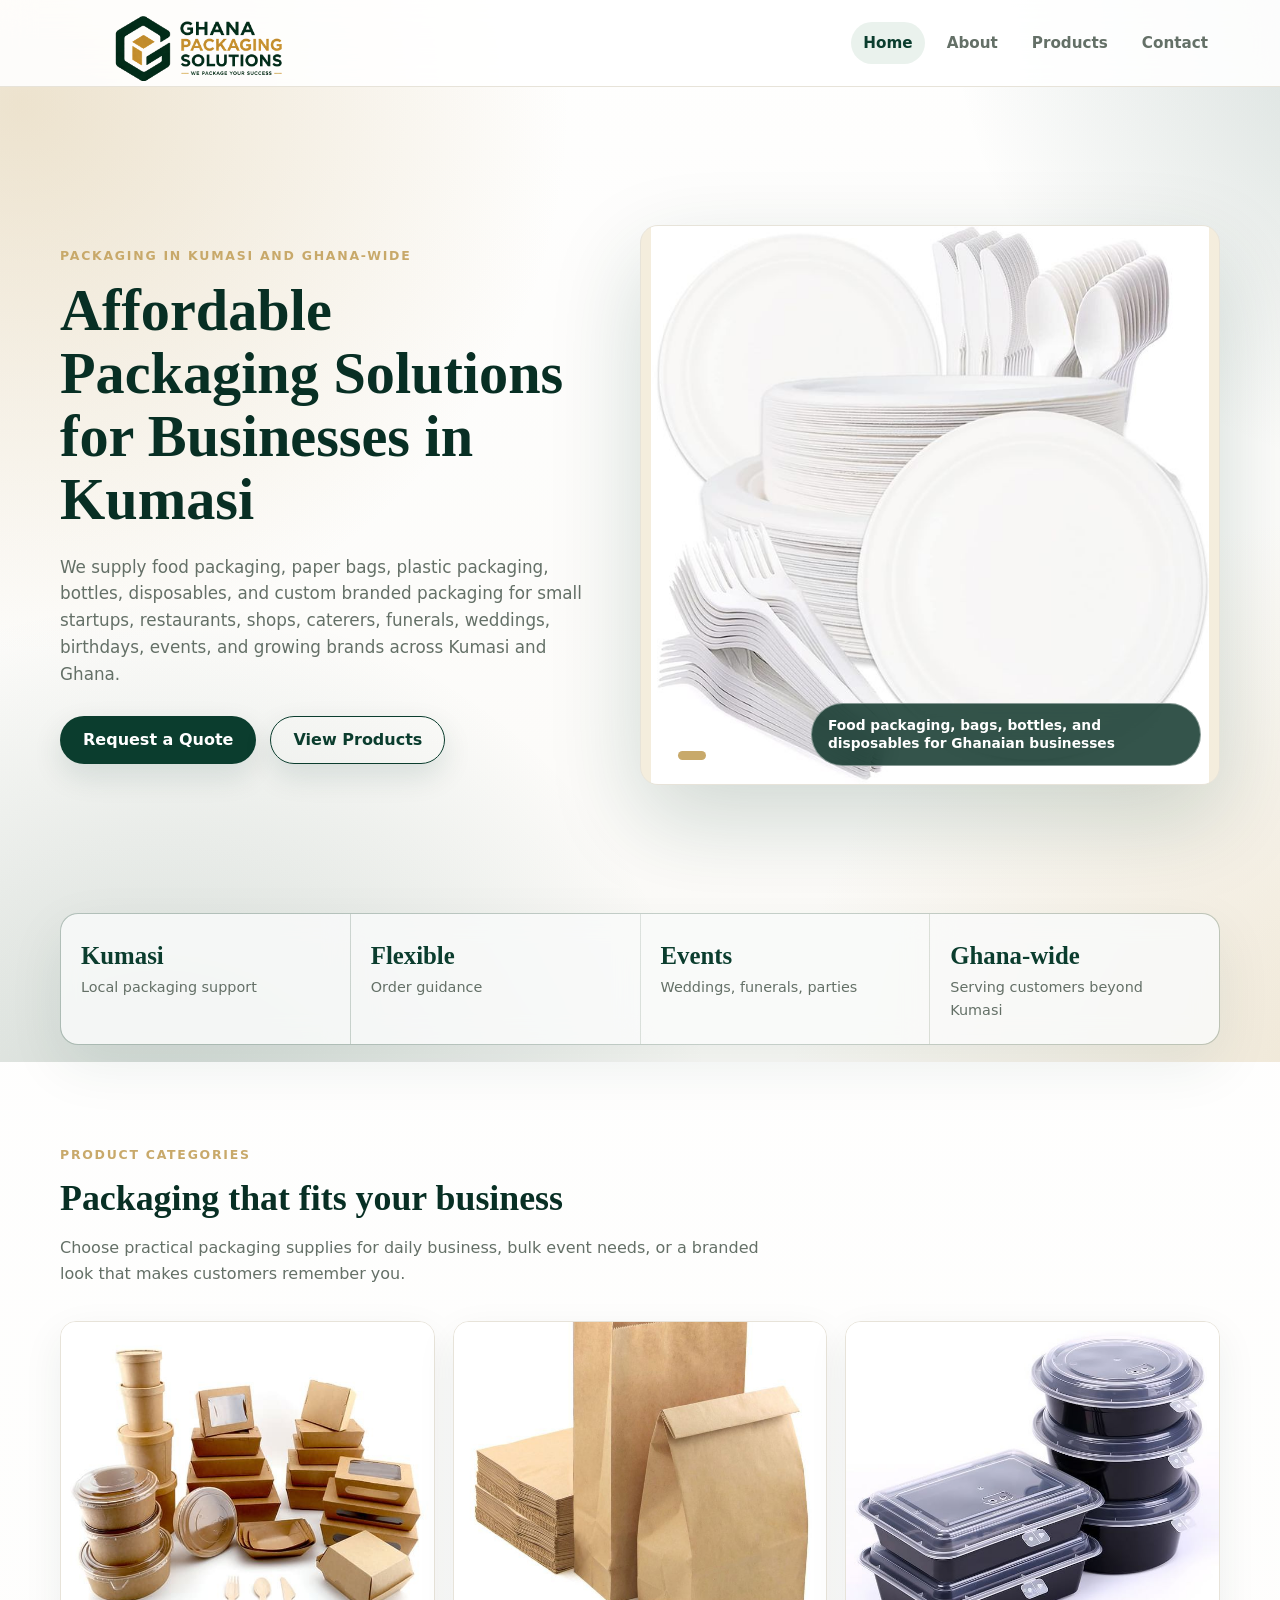
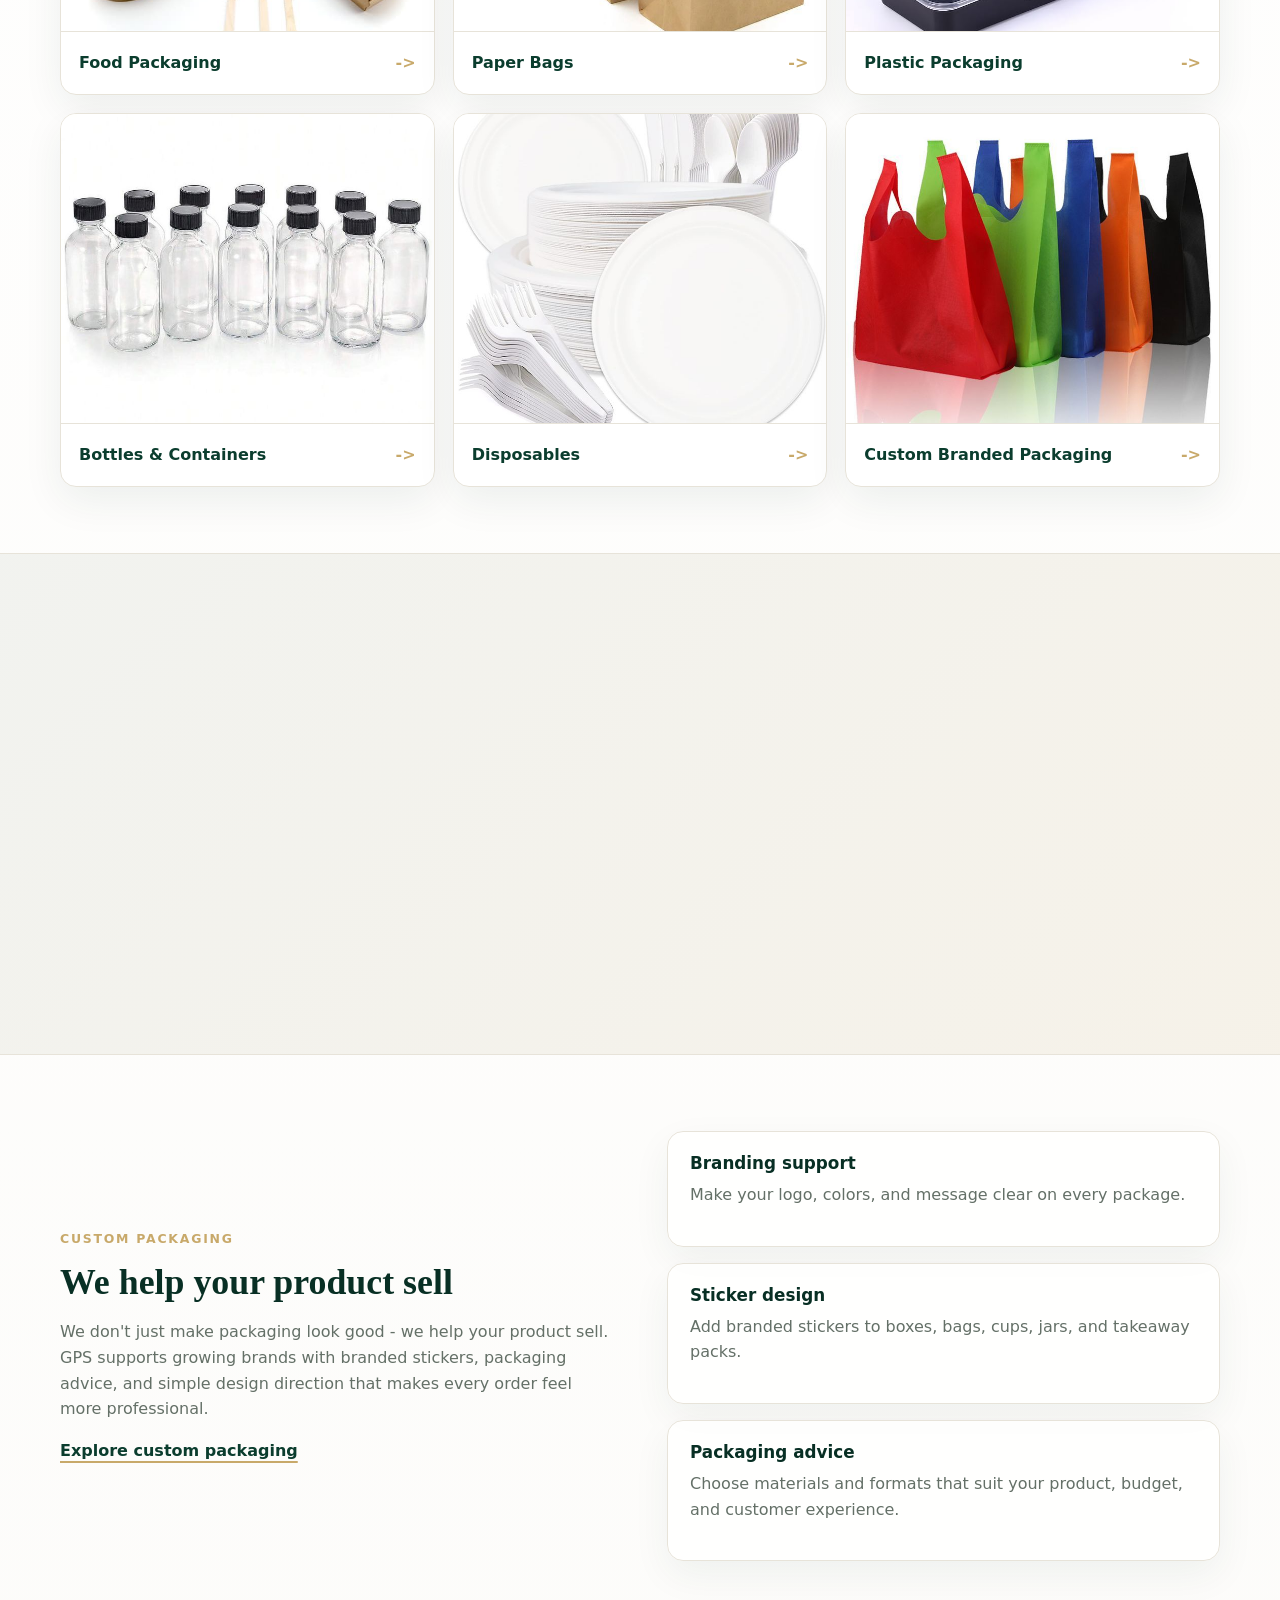
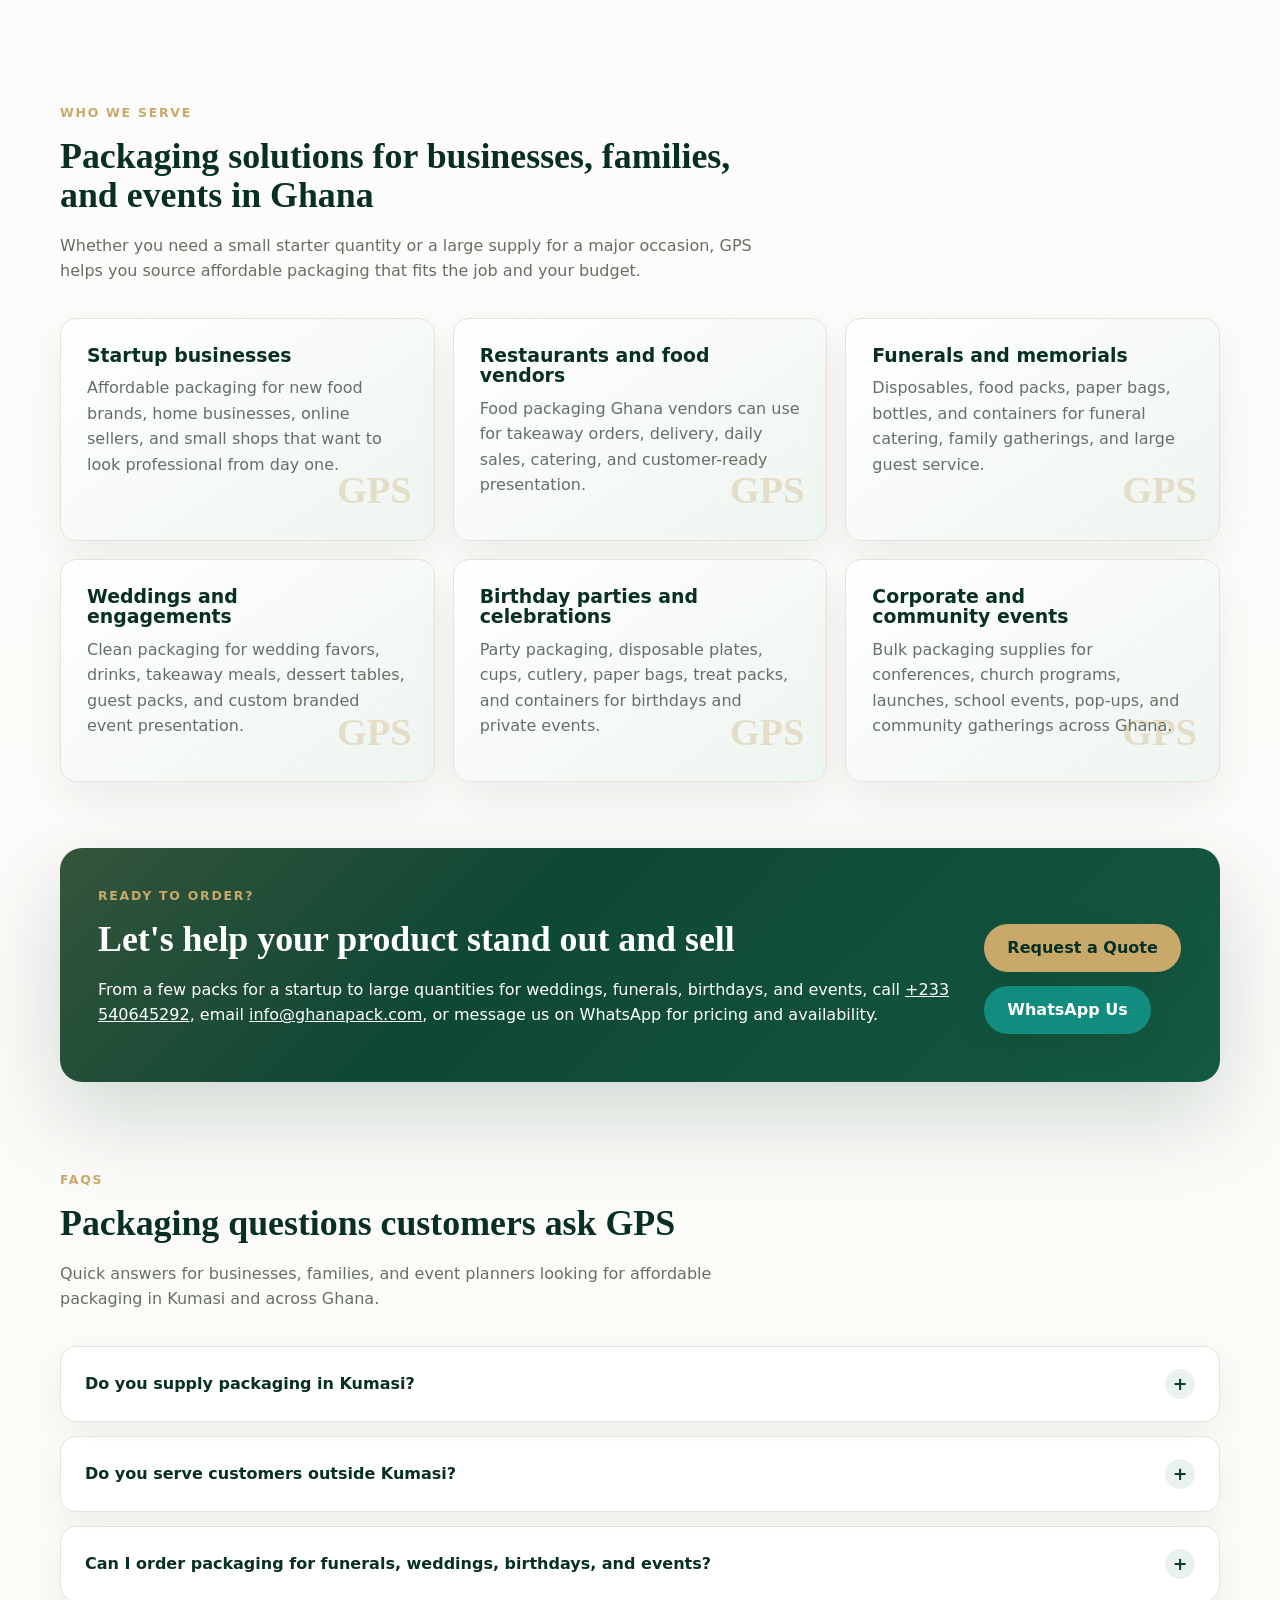
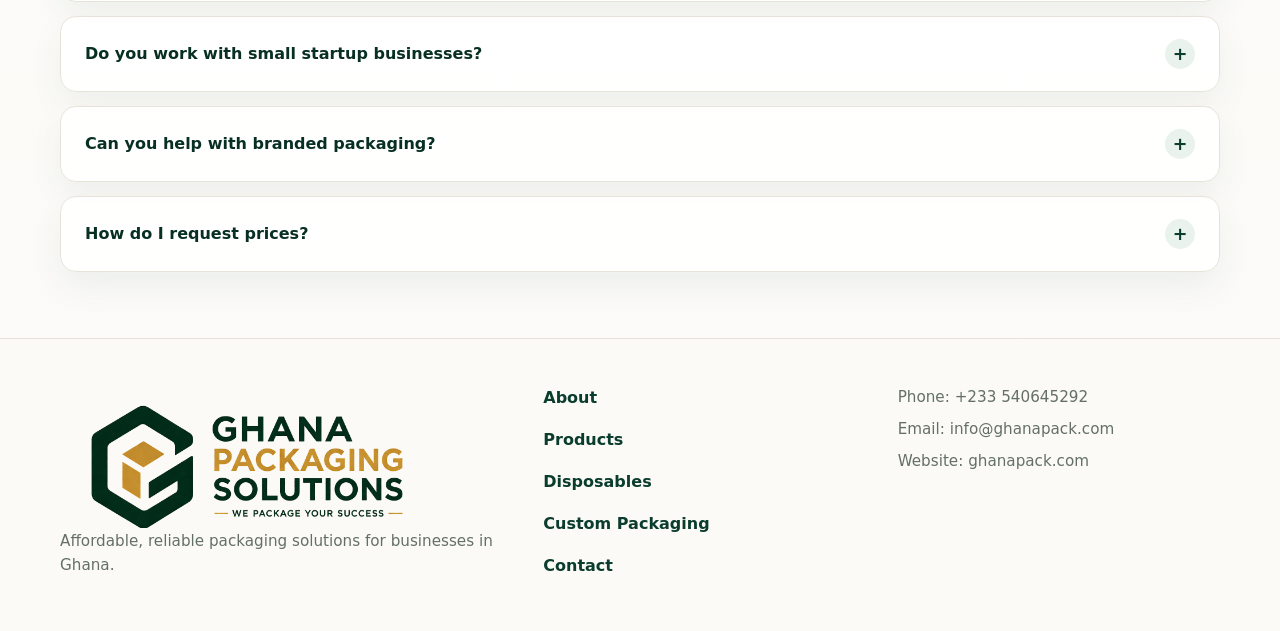
==== index.html @ 3962c4ba "Refine navbar logo sizing" ====
<!DOCTYPE html>
<html lang="en">
<head>
  <meta charset="UTF-8">
  <meta name="viewport" content="width=device-width, initial-scale=1.0">
  <title>Ghana Packaging Solutions | Affordable Packaging in Kumasi &amp; Ghana</title>
  <meta name="description" content="Ghana Packaging Solutions supplies affordable packaging in Kumasi and Ghana-wide for startups, food vendors, restaurants, funerals, weddings, birthdays, events, and brands.">
  <link rel="canonical" href="https://ghanapack.com/">
  <meta property="og:type" content="website">
  <meta property="og:title" content="Ghana Packaging Solutions | Affordable Packaging in Kumasi">
  <meta property="og:description" content="Affordable packaging in Kumasi and Ghana-wide for startups, food vendors, restaurants, funerals, weddings, birthdays, events, and brands.">
  <meta property="og:url" content="https://ghanapack.com/">
  <meta property="og:image" content="https://www.ghanapack.com/assets/images/foodpack.jpeg">
  <meta property="og:image:alt" content="Food packaging products supplied by Ghana Packaging Solutions">
  <meta name="twitter:card" content="summary_large_image">
  <meta name="twitter:title" content="Ghana Packaging Solutions | Affordable Packaging in Kumasi">
  <meta name="twitter:description" content="Affordable packaging in Kumasi and Ghana-wide for startups, food vendors, restaurants, funerals, weddings, birthdays, events, and brands.">
  <meta name="twitter:image" content="https://www.ghanapack.com/assets/images/foodpack.jpeg">
  <link rel="icon" href="/favicon.ico" sizes="any">
  <link rel="icon" type="image/png" sizes="512x512" href="/assets/images/favicon-final.png">
  <link rel="apple-touch-icon" href="/assets/images/favicon-final.png">
  <link rel="stylesheet" href="css/style.css">
  <script type="application/ld+json">
    {
      "@context": "https://schema.org",
      "@type": "LocalBusiness",
      "name": "Ghana Packaging Solutions",
      "alternateName": "GPS",
      "url": "https://ghanapack.com",
      "logo": "https://www.ghanapack.com/assets/images/logoname-cropped.png",
      "image": [
        "https://www.ghanapack.com/assets/images/foodpack.jpeg",
        "https://www.ghanapack.com/assets/images/paperbags.jpeg",
        "https://www.ghanapack.com/assets/images/plasticfoodpack.jpeg"
      ],
      "email": "info@ghanapack.com",
      "telephone": "+233540645292",
      "address": {
        "@type": "PostalAddress",
        "addressLocality": "Kumasi",
        "addressCountry": "GH"
      },
      "areaServed": ["Kumasi", "Ashanti Region", "Ghana"],
      "description": "Affordable packaging in Kumasi and Ghana-wide for small businesses, startups, food vendors, restaurants, funerals, weddings, birthdays, events, and growing brands."
    }
  </script>
  <script type="application/ld+json">
    {
      "@context": "https://schema.org",
      "@type": "WebPage",
      "name": "Ghana Packaging Solutions",
      "url": "https://ghanapack.com/",
      "primaryImageOfPage": {
        "@type": "ImageObject",
        "url": "https://www.ghanapack.com/assets/images/foodpack.jpeg",
        "caption": "Food packaging products supplied by Ghana Packaging Solutions"
      },
      "publisher": {
        "@type": "Organization",
        "name": "Ghana Packaging Solutions",
        "logo": {
          "@type": "ImageObject",
          "url": "https://www.ghanapack.com/assets/images/logoname-cropped.png"
        }
      }
    }
  </script>
  <script type="application/ld+json">
    {
      "@context": "https://schema.org",
      "@type": "FAQPage",
      "mainEntity": [
        {
          "@type": "Question",
          "name": "Do you supply packaging in Kumasi?",
          "acceptedAnswer": {
            "@type": "Answer",
            "text": "Yes. Ghana Packaging Solutions is based in Kumasi and supplies affordable packaging for startups, restaurants, food vendors, events, and growing brands."
          }
        },
        {
          "@type": "Question",
          "name": "Can you supply packaging outside Kumasi?",
          "acceptedAnswer": {
            "@type": "Answer",
            "text": "Yes. GPS serves customers in Kumasi and can support packaging requests across Ghana depending on the product, quantity, and delivery arrangement."
          }
        },
        {
          "@type": "Question",
          "name": "Do you provide packaging for funerals, weddings, birthdays, and events?",
          "acceptedAnswer": {
            "@type": "Answer",
            "text": "Yes. GPS supplies food packs, disposables, paper bags, bottles, containers, and custom packaging for funerals, weddings, birthdays, corporate events, church programs, and community gatherings."
          }
        },
        {
          "@type": "Question",
          "name": "Can small startup businesses order from GPS?",
          "acceptedAnswer": {
            "@type": "Answer",
            "text": "Yes. GPS works with small startups, home businesses, food brands, online sellers, and shops that need affordable packaging and practical advice."
          }
        },
        {
          "@type": "Question",
          "name": "Do you offer branded or custom packaging?",
          "acceptedAnswer": {
            "@type": "Answer",
            "text": "Yes. GPS supports custom branded packaging through packaging advice, sticker ideas, logo placement guidance, and options that help products look professional."
          }
        }
      ]
    }
  </script>
</head>
<body>
  <header class="site-header">
    <a class="brand" href="index.html" aria-label="Ghana Packaging Solutions home">
      <!-- LOGO TO CHANGE: Replace this file if the header logo changes. -->
      <img class="brand-logo" src="assets/images/logoname-cropped.png" alt="Ghana Packaging Solutions logo">
      <span class="brand-text">Ghana Packaging Solutions</span>
    </a>
    <button class="nav-toggle" type="button" aria-label="Open navigation" aria-expanded="false">Menu</button>
    <nav class="site-nav" aria-label="Primary navigation">
      <a href="index.html" aria-current="page">Home</a>
      <a href="about.html">About</a>
      <a href="products.html">Products</a>
      <a href="contact.html">Contact</a>
    </nav>
  </header>

  <main>
    <section class="hero hero-home">
      <div class="hero-content">
        <p class="eyebrow">Packaging in Kumasi and Ghana-wide</p>
        <h1>Affordable Packaging Solutions for Businesses in Kumasi</h1>
        <p class="hero-copy">We supply food packaging, paper bags, plastic packaging, bottles, disposables, and custom branded packaging for small startups, restaurants, shops, caterers, funerals, weddings, birthdays, events, and growing brands across Kumasi and Ghana.</p>
        <div class="button-row">
          <a class="button button-primary" href="contact.html">Request a Quote</a>
          <a class="button button-secondary" href="products.html">View Products</a>
        </div>
      </div>
      <figure class="hero-media hero-slider" aria-label="GPS packaging product showcase">
        <!-- IMAGE TO CHANGE: Hero slide 1. Use a Ghana/local product-only food packaging photo. Avoid people, foreign dishes, and non-local scenes. -->
        <img class="hero-slide is-active" src="assets/images/foodpack.jpeg" alt="Packaging in Ghana including food boxes, bowls, cups, and containers" loading="eager">
        <!-- IMAGE TO CHANGE: Hero slide 2. Use a Ghana/local product-only disposables photo. -->
        <img class="hero-slide" src="assets/images/disposables.jpeg" alt="Disposables Ghana plates, cutlery, and food service supplies" loading="lazy">
        <!-- IMAGE TO CHANGE: Hero slide 3. Use a Ghana/local product-only paper bag photo. -->
        <img class="hero-slide" src="assets/images/paperbags.jpeg" alt="Paper bags Ghana for shops, food vendors, and branded orders" loading="lazy">
        <!-- IMAGE TO CHANGE: Hero slide 4. Use a Ghana/local product-only bottles and containers photo. -->
        <img class="hero-slide" src="assets/images/smalltransbottles.jpeg" alt="Bottles and containers Ghana for drinks, sauces, and retail products" loading="lazy">
        <figcaption class="hero-slider-caption">Food packaging, bags, bottles, and disposables for Ghanaian businesses</figcaption>
        <div class="hero-slider-dots" aria-hidden="true"></div>
      </figure>
    </section>

    <section class="proof-strip" aria-label="Ghana Packaging Solutions highlights">
      <div><strong>Kumasi</strong><span>Local packaging support</span></div>
      <div><strong>Flexible</strong><span>Order guidance</span></div>
      <div><strong>Events</strong><span>Weddings, funerals, parties</span></div>
      <div><strong>Ghana-wide</strong><span>Serving customers beyond Kumasi</span></div>
    </section>

    <section class="section">
      <div class="section-heading">
        <p class="eyebrow">Product categories</p>
        <h2>Packaging that fits your business</h2>
        <p>Choose practical packaging supplies for daily business, bulk event needs, or a branded look that makes customers remember you.</p>
      </div>
      <div class="category-grid">
        <a class="category-card" href="food-packaging.html">
          <!-- IMAGE TO CHANGE: Replace src and data-swap-src with local product-only food packaging photos. -->
          <img src="assets/images/foodpack.jpeg" data-swap-src="assets/images/plasticfoodpack.jpeg" alt="Food packaging Ghana paper bowls, boxes, and takeaway packaging for restaurants and caterers" loading="lazy">
          <span>Food Packaging</span>
        </a>
        <a class="category-card" href="paper-bags.html">
          <!-- IMAGE TO CHANGE: Replace src and data-swap-src with local product-only paper bag photos. -->
          <img src="assets/images/paperbags.jpeg" data-swap-src="assets/images/wovenbags.jpeg" alt="Paper bags Ghana kraft packaging for retail and food businesses" loading="lazy">
          <span>Paper Bags</span>
        </a>
        <a class="category-card" href="plastic-packaging.html">
          <!-- IMAGE TO CHANGE: Replace src and data-swap-src with local product-only plastic packaging photos. -->
          <img src="assets/images/plasticfoodpack.jpeg" data-swap-src="assets/images/smalltransbottles.jpeg" alt="Plastic packaging Ghana black food containers with clear lids" loading="lazy">
          <span>Plastic Packaging</span>
        </a>
        <a class="category-card" href="bottles-containers.html">
          <!-- IMAGE TO CHANGE: Replace src and data-swap-src with local product-only bottles and containers photos. -->
          <img src="assets/images/smalltransbottles.jpeg" data-swap-src="assets/images/foodpack.jpeg" alt="Bottles and containers Ghana small transparent bottles for drinks and product brands" loading="lazy">
          <span>Bottles &amp; Containers</span>
        </a>
        <a class="category-card" href="disposables.html">
          <!-- IMAGE TO CHANGE: Replace src and data-swap-src with local product-only disposables photos. -->
          <img src="assets/images/disposables.jpeg" data-swap-src="assets/images/foodpack.jpeg" alt="Disposables Ghana plates, forks, knives, and spoons for events and food service" loading="lazy">
          <span>Disposables</span>
        </a>
        <a class="category-card" href="custom-packaging.html">
          <!-- IMAGE TO CHANGE: Replace src and data-swap-src with local product-only custom branded packaging photos. -->
          <img src="assets/images/wovenbags.jpeg" data-swap-src="assets/images/paperbags.jpeg" alt="Custom packaging Ghana reusable woven bags and branded packaging options" loading="lazy">
          <span>Custom Branded Packaging</span>
        </a>
      </div>
    </section>

    <section class="section section-muted">
      <div class="section-heading">
        <p class="eyebrow">Why choose us</p>
        <h2>Reliable supply for busy Kumasi and Ghanaian businesses</h2>
      </div>
      <div class="feature-grid">
        <article class="feature">
          <h3>Affordable pricing</h3>
          <p>Get packaging that looks professional without putting pressure on your margins.</p>
        </article>
        <article class="feature">
          <h3>Fast supply</h3>
          <p>Source the essentials your team needs to serve customers and keep orders moving.</p>
        </article>
        <article class="feature">
          <h3>Reliable service</h3>
          <p>Work with a packaging partner that understands daily business demands in Ghana.</p>
        </article>
        <article class="feature">
          <h3>Design support</h3>
          <p>Improve your packaging with logo placement, sticker ideas, and practical branding advice.</p>
        </article>
      </div>
    </section>

    <section class="split-section">
      <div>
        <p class="eyebrow">Custom packaging</p>
        <h2>We help your product sell</h2>
        <p>We don't just make packaging look good - we help your product sell. GPS supports growing brands with branded stickers, packaging advice, and simple design direction that makes every order feel more professional.</p>
        <a class="text-link" href="custom-packaging.html">Explore custom packaging</a>
      </div>
      <div class="support-list">
        <div>
          <h3>Branding support</h3>
          <p>Make your logo, colors, and message clear on every package.</p>
        </div>
        <div>
          <h3>Sticker design</h3>
          <p>Add branded stickers to boxes, bags, cups, jars, and takeaway packs.</p>
        </div>
        <div>
          <h3>Packaging advice</h3>
          <p>Choose materials and formats that suit your product, budget, and customer experience.</p>
        </div>
      </div>
    </section>

    <section class="section">
      <div class="section-heading">
        <p class="eyebrow">Who we serve</p>
        <h2>Packaging solutions for businesses, families, and events in Ghana</h2>
        <p>Whether you need a small starter quantity or a large supply for a major occasion, GPS helps you source affordable packaging that fits the job and your budget.</p>
      </div>
      <div class="service-grid">
        <article class="service-card">
          <h3>Startup businesses</h3>
          <p>Affordable packaging for new food brands, home businesses, online sellers, and small shops that want to look professional from day one.</p>
        </article>
        <article class="service-card">
          <h3>Restaurants and food vendors</h3>
          <p>Food packaging Ghana vendors can use for takeaway orders, delivery, daily sales, catering, and customer-ready presentation.</p>
        </article>
        <article class="service-card">
          <h3>Funerals and memorials</h3>
          <p>Disposables, food packs, paper bags, bottles, and containers for funeral catering, family gatherings, and large guest service.</p>
        </article>
        <article class="service-card">
          <h3>Weddings and engagements</h3>
          <p>Clean packaging for wedding favors, drinks, takeaway meals, dessert tables, guest packs, and custom branded event presentation.</p>
        </article>
        <article class="service-card">
          <h3>Birthday parties and celebrations</h3>
          <p>Party packaging, disposable plates, cups, cutlery, paper bags, treat packs, and containers for birthdays and private events.</p>
        </article>
        <article class="service-card">
          <h3>Corporate and community events</h3>
          <p>Bulk packaging supplies for conferences, church programs, launches, school events, pop-ups, and community gatherings across Ghana.</p>
        </article>
      </div>
    </section>

    <section class="cta-band">
      <div>
        <p class="eyebrow">Ready to order?</p>
        <h2>Let's help your product stand out and sell</h2>
        <p>From a few packs for a startup to large quantities for weddings, funerals, birthdays, and events, call <a href="tel:+233540645292">+233 540645292</a>, email <a href="mailto:info@ghanapack.com">info@ghanapack.com</a>, or message us on WhatsApp for pricing and availability.</p>
      </div>
      <div class="button-row">
        <a class="button button-primary" href="contact.html">Request a Quote</a>
        <a class="button button-whatsapp" href="https://wa.me/233540645292">WhatsApp Us</a>
      </div>
    </section>

    <section class="section faq-section">
      <div class="section-heading">
        <p class="eyebrow">FAQs</p>
        <h2>Packaging questions customers ask GPS</h2>
        <p>Quick answers for businesses, families, and event planners looking for affordable packaging in Kumasi and across Ghana.</p>
      </div>
      <div class="faq-list">
        <details>
          <summary>Do you supply packaging in Kumasi?</summary>
          <p>Yes. Ghana Packaging Solutions is based in Kumasi and supplies affordable packaging for startups, food vendors, restaurants, caterers, shops, events, and growing brands.</p>
        </details>
        <details>
          <summary>Do you serve customers outside Kumasi?</summary>
          <p>Yes. We focus strongly on Kumasi, but we also support customers across Ghana depending on the product, quantity, and delivery arrangement.</p>
        </details>
        <details>
          <summary>Can I order packaging for funerals, weddings, birthdays, and events?</summary>
          <p>Yes. We supply food packs, disposable plates, cutlery, cups, paper bags, bottles, containers, and custom packaging for funerals, weddings, birthdays, corporate events, church programs, and community gatherings.</p>
        </details>
        <details>
          <summary>Do you work with small startup businesses?</summary>
          <p>Yes. GPS is built for small businesses, home food brands, online sellers, restaurants, and shops that need affordable packaging without looking basic.</p>
        </details>
        <details>
          <summary>Can you help with branded packaging?</summary>
          <p>Yes. We support branded packaging with sticker ideas, logo placement guidance, packaging advice, and options that help your product look ready to sell.</p>
        </details>
        <details>
          <summary>How do I request prices?</summary>
          <p>Send your product type, quantity, preferred size, location, and whether you need plain or branded packaging. You can call, email, or message GPS on WhatsApp.</p>
        </details>
      </div>
    </section>
  </main>

  <footer class="site-footer">
    <div>
      <a class="footer-brand footer-brand-logo" href="index.html" aria-label="Ghana Packaging Solutions home">
        <!-- LOGO TO CHANGE: Footer logo photo. Replace with the final brand logo photo when needed. -->
        <img class="footer-logo" src="assets/images/logoname-cropped.png" alt="Ghana Packaging Solutions logo and tagline">
      </a>
      <p>Affordable, reliable packaging solutions for businesses in Ghana.</p>
    </div>
    <nav aria-label="Footer navigation">
      <a href="about.html">About</a>
      <a href="products.html">Products</a>
      <a href="disposables.html">Disposables</a>
      <a href="custom-packaging.html">Custom Packaging</a>
      <a href="contact.html">Contact</a>
    </nav>
    <div>
      <p>Phone: +233 540645292</p>
      <p>Email: info@ghanapack.com</p>
      <p>Website: ghanapack.com</p>
    </div>
  </footer>

  <script src="js/main.js"></script>
</body>
</html>
---- css/style.css ----
:root {
  --green: #0b3d2e;
  --green-900: #082f24;
  --gold: #c8a96a;
  --gold-soft: #f4eddd;
  --charcoal: #202421;
  --muted: #647067;
  --line: #e7e3d9;
  --white: #ffffff;
  --off-white: #fbfaf7;
  --leaf-soft: #eaf2ed;
  --shadow: 0 24px 70px rgba(11, 61, 46, 0.12);
  --shadow-strong: 0 34px 90px rgba(11, 61, 46, 0.18);
  --container: 1160px;
}

* {
  box-sizing: border-box;
}

html {
  scroll-behavior: smooth;
}

body {
  position: relative;
  margin: 0;
  background: linear-gradient(180deg, #ffffff 0%, #fbfaf7 100%);
  color: var(--charcoal);
  font-family: Inter, ui-sans-serif, system-ui, -apple-system, BlinkMacSystemFont, "Segoe UI", sans-serif;
  line-height: 1.6;
  isolation: isolate;
}

body::before {
  position: fixed;
  inset: -18%;
  z-index: 0;
  background:
    radial-gradient(circle at 12% 18%, rgba(200, 169, 106, 0.32), transparent 25%),
    radial-gradient(circle at 84% 10%, rgba(11, 61, 46, 0.2), transparent 24%),
    radial-gradient(circle at 70% 78%, rgba(200, 169, 106, 0.24), transparent 28%),
    radial-gradient(circle at 18% 86%, rgba(11, 61, 46, 0.18), transparent 25%),
    linear-gradient(180deg, #ffffff 0%, #fbfaf7 100%);
  background-size: 120% 120%, 115% 115%, 130% 130%, 125% 125%, 100% 100%;
  content: "";
  opacity: 1;
  pointer-events: none;
  transform: translate3d(0, 0, 0);
  animation: ambientBackground 15s ease-in-out infinite alternate;
}

main,
.site-footer {
  position: relative;
  z-index: 1;
}

img {
  display: block;
  max-width: 100%;
}

a {
  color: inherit;
}

.site-header {
  position: sticky;
  top: 0;
  z-index: 20;
  display: flex;
  align-items: center;
  justify-content: space-between;
  gap: 20px;
  padding: 5px max(24px, calc((100vw - var(--container)) / 2));
  background: rgba(255, 255, 255, 0.88);
  border-bottom: 1px solid var(--line);
  backdrop-filter: blur(16px);
}

.brand,
.footer-brand {
  display: inline-flex;
  align-items: center;
  gap: 10px;
  color: var(--green);
  font-weight: 800;
  letter-spacing: 0;
  text-decoration: none;
}

.brand-logo {
  width: 270px;
  height: 76px;
  border: 0;
  border-radius: 0;
  background: transparent;
  box-shadow: none;
  object-fit: contain;
  object-position: center;
}

.brand-text {
  display: none;
  line-height: 1.15;
}

.footer-brand-logo {
  display: block;
  max-width: 360px;
}

.footer-logo {
  width: 100%;
  aspect-ratio: 5 / 2;
  border: 0;
  border-radius: 0;
  background: transparent;
  box-shadow: none;
  object-fit: contain;
  object-position: center;
}

.site-nav {
  display: flex;
  align-items: center;
  gap: 10px;
  color: var(--muted);
  font-size: 0.95rem;
  font-weight: 700;
}

.site-nav a {
  padding: 9px 12px;
  border-radius: 999px;
  text-decoration: none;
  transition: color 180ms ease, background 180ms ease;
}

.site-nav a:hover,
.site-nav a[aria-current="page"] {
  background: var(--leaf-soft);
  color: var(--green);
}

.nav-toggle {
  display: none;
  border: 1px solid var(--line);
  background: var(--white);
  color: var(--green);
  min-height: 42px;
  padding: 0 14px;
  font: inherit;
  font-weight: 800;
}

.hero,
.page-hero,
.section,
.split-section,
.contact-layout,
.cta-band {
  width: min(var(--container), calc(100% - 40px));
  margin-inline: auto;
}

.hero {
  display: grid;
  grid-template-columns: minmax(0, 0.95fr) minmax(320px, 1.05fr);
  gap: 56px;
  align-items: center;
  min-height: calc(100vh - 74px);
  padding: 54px 0 44px;
}

.hero-content {
  max-width: 690px;
}

.eyebrow {
  margin: 0 0 14px;
  color: var(--gold);
  font-size: 0.78rem;
  font-weight: 900;
  letter-spacing: 0.14em;
  text-transform: uppercase;
}

h1,
h2,
h3,
p {
  margin-top: 0;
}

h1,
h2,
h3 {
  color: var(--green-900);
  line-height: 1.08;
}

h1 {
  margin-bottom: 22px;
  font-family: Georgia, "Times New Roman", serif;
  font-size: clamp(2.35rem, 4.55vw, 4.7rem);
  font-weight: 700;
  letter-spacing: 0;
}

h2 {
  margin-bottom: 18px;
  font-family: Georgia, "Times New Roman", serif;
  font-size: clamp(1.75rem, 2.8vw, 2.85rem);
  font-weight: 700;
}

h3 {
  margin-bottom: 10px;
  font-size: 1.05rem;
}

p {
  color: var(--muted);
}

.hero-copy {
  max-width: 640px;
  font-size: 1.05rem;
}

.button-row {
  display: flex;
  flex-wrap: wrap;
  gap: 14px;
  align-items: center;
  margin-top: 28px;
}

.button {
  display: inline-flex;
  align-items: center;
  justify-content: center;
  min-height: 48px;
  padding: 0 22px;
  border: 1px solid transparent;
  border-radius: 999px;
  font-weight: 850;
  text-decoration: none;
  box-shadow: 0 12px 30px rgba(11, 61, 46, 0.12);
  transition: transform 180ms ease, background 180ms ease, border-color 180ms ease, box-shadow 180ms ease;
}

.button:hover,
.category-card:hover,
.product-card:hover {
  transform: translateY(-5px);
}

.button:hover {
  box-shadow: 0 20px 44px rgba(11, 61, 46, 0.2);
}

.button-primary {
  background: var(--green);
  color: var(--white);
}

.button-secondary {
  border-color: var(--green);
  color: var(--green);
}

.button-whatsapp {
  background: #128c7e;
  color: var(--white);
}

.hero-media,
.image-panel {
  position: relative;
  margin: 0;
  overflow: hidden;
  border: 1px solid var(--line);
  border-radius: 18px;
  background: var(--gold-soft);
  box-shadow: var(--shadow-strong);
}

.hero-slider {
  min-height: clamp(330px, 46vw, 560px);
  isolation: isolate;
}

.hero-media img,
.image-panel img {
  width: 100%;
  aspect-ratio: 4 / 3;
  object-fit: contain;
  transition: transform 600ms ease, filter 600ms ease;
}

.hero-slider .hero-slide {
  position: absolute;
  inset: 0;
  height: 100%;
  opacity: 0;
  transform: scale(1.035);
  transition: opacity 900ms ease, transform 1600ms ease;
}

.hero-slider .hero-slide.is-active {
  opacity: 1;
  transform: scale(1);
  z-index: 1;
}

.hero-slider-caption {
  position: absolute;
  right: 18px;
  bottom: 18px;
  z-index: 3;
  max-width: min(76%, 390px);
  padding: 12px 16px;
  border: 1px solid rgba(255, 255, 255, 0.42);
  border-radius: 999px;
  background: rgba(8, 47, 36, 0.82);
  color: var(--white);
  font-size: 0.86rem;
  font-weight: 800;
  line-height: 1.35;
  backdrop-filter: blur(12px);
}

.hero-slider-dots {
  position: absolute;
  left: 20px;
  bottom: 24px;
  z-index: 3;
  display: flex;
  gap: 8px;
}

.hero-slider-dots span {
  width: 9px;
  height: 9px;
  border-radius: 999px;
  background: rgba(255, 255, 255, 0.56);
  transition: width 220ms ease, background 220ms ease;
}

.hero-slider-dots span.is-active {
  width: 28px;
  background: var(--gold);
}

.hero-media:hover .hero-slide.is-active,
.image-panel:hover img,
.category-card:hover img,
.product-card:hover img {
  filter: saturate(1.08) contrast(1.04);
  transform: scale(1.045);
}

.proof-strip {
  display: grid;
  width: min(var(--container), calc(100% - 40px));
  grid-template-columns: repeat(4, minmax(0, 1fr));
  gap: 1px;
  margin: 0 auto 34px;
  overflow: hidden;
  border: 1px solid rgba(11, 61, 46, 0.12);
  border-radius: 18px;
  background: rgba(11, 61, 46, 0.12);
  box-shadow: 0 20px 56px rgba(11, 61, 46, 0.08);
}

.proof-strip div {
  padding: 22px 20px;
  background: rgba(255, 255, 255, 0.82);
  backdrop-filter: blur(12px);
}

.proof-strip strong,
.proof-strip span {
  display: block;
}

.proof-strip strong {
  color: var(--green);
  font-family: Georgia, "Times New Roman", serif;
  font-size: 1.55rem;
}

.proof-strip span {
  color: var(--muted);
  font-size: 0.9rem;
}

.section {
  padding: 66px 0;
}

.section-muted {
  width: 100%;
  max-width: none;
  padding-inline: max(20px, calc((100vw - var(--container)) / 2));
  background:
    linear-gradient(135deg, rgba(11, 61, 46, 0.04), rgba(200, 169, 106, 0.1)),
    var(--off-white);
  border-block: 1px solid var(--line);
}

.section-heading {
  max-width: 720px;
  margin-bottom: 34px;
}

.category-grid {
  display: grid;
  grid-template-columns: repeat(3, minmax(0, 1fr));
  gap: 18px;
}

.feature-grid {
  display: grid;
  grid-template-columns: repeat(auto-fit, minmax(205px, 1fr));
  gap: 18px;
}

.feature-grid.three {
  grid-template-columns: repeat(3, minmax(0, 1fr));
}

.category-card,
.feature,
.product-card,
.contact-panel,
.quote-form {
  border: 1px solid var(--line);
  border-radius: 16px;
  background: var(--white);
}

.category-card {
  display: block;
  overflow: hidden;
  color: var(--green);
  font-weight: 850;
  text-decoration: none;
  box-shadow: 0 14px 40px rgba(11, 61, 46, 0.07);
  transition: transform 220ms ease, box-shadow 220ms ease;
}

.category-card img {
  width: 100%;
  aspect-ratio: 1.2 / 1;
  object-fit: cover;
  border-bottom: 1px solid var(--line);
  transition: opacity 180ms ease, transform 600ms ease, filter 600ms ease;
}

.category-card span {
  position: relative;
  display: flex;
  align-items: center;
  justify-content: space-between;
  gap: 12px;
  padding: 18px;
}

.category-card span::after {
  color: var(--gold);
  content: "->";
  transition: transform 180ms ease;
}

.category-card:hover,
.product-card:hover,
.feature:hover {
  box-shadow: var(--shadow);
}

.category-card:hover span::after {
  transform: translateX(4px);
}

.feature {
  position: relative;
  padding: 24px;
  overflow: hidden;
  transition: transform 220ms ease, box-shadow 220ms ease, border-color 220ms ease;
}

.feature::before {
  display: block;
  width: 38px;
  height: 4px;
  margin-bottom: 22px;
  border-radius: 999px;
  background: var(--gold);
  content: "";
}

.feature:hover {
  border-color: rgba(200, 169, 106, 0.65);
  transform: translateY(-5px);
}

.split-section {
  display: grid;
  grid-template-columns: repeat(2, minmax(0, 1fr));
  gap: 54px;
  align-items: center;
  padding: 76px 0;
}

.support-list {
  display: grid;
  gap: 16px;
}

.support-list > div {
  padding: 22px;
  border: 1px solid var(--line);
  border-radius: 16px;
  background: rgba(255, 255, 255, 0.78);
  box-shadow: 0 14px 38px rgba(11, 61, 46, 0.06);
}

.text-link {
  color: var(--green);
  font-weight: 850;
  text-decoration-color: var(--gold);
  text-decoration-thickness: 2px;
  text-underline-offset: 5px;
}

.industry-row {
  display: grid;
  grid-template-columns: repeat(4, minmax(0, 1fr));
  gap: 14px;
}

.industry-row span {
  display: grid;
  min-height: 86px;
  place-items: center;
  border: 1px solid var(--line);
  border-radius: 16px;
  background: linear-gradient(135deg, var(--off-white), var(--leaf-soft));
  color: var(--green);
  font-weight: 850;
  text-align: center;
}

.service-grid {
  display: grid;
  grid-template-columns: repeat(3, minmax(0, 1fr));
  gap: 18px;
}

.service-card {
  position: relative;
  min-height: 210px;
  padding: 26px;
  overflow: hidden;
  border: 1px solid var(--line);
  border-radius: 16px;
  background:
    linear-gradient(145deg, rgba(255, 255, 255, 0.92), rgba(234, 242, 237, 0.78)),
    var(--white);
  box-shadow: 0 16px 42px rgba(11, 61, 46, 0.07);
  transition: transform 220ms ease, border-color 220ms ease, box-shadow 220ms ease;
}

.service-card::after {
  position: absolute;
  right: 22px;
  bottom: 18px;
  color: rgba(200, 169, 106, 0.32);
  content: "GPS";
  font-family: Georgia, "Times New Roman", serif;
  font-size: 2.4rem;
  font-weight: 700;
}

.service-card h3,
.service-card p {
  position: relative;
  z-index: 1;
}

.service-card h3 {
  max-width: 260px;
  font-size: 1.18rem;
}

.service-card:hover {
  border-color: rgba(200, 169, 106, 0.65);
  box-shadow: var(--shadow);
  transform: translateY(-5px);
}

.faq-section {
  padding-top: 10px;
}

.faq-list {
  display: grid;
  gap: 14px;
}

.faq-list details {
  border: 1px solid var(--line);
  border-radius: 16px;
  background: rgba(255, 255, 255, 0.88);
  box-shadow: 0 14px 34px rgba(11, 61, 46, 0.06);
  transition: border-color 180ms ease, box-shadow 180ms ease;
}

.faq-list details[open] {
  border-color: rgba(200, 169, 106, 0.72);
  box-shadow: var(--shadow);
}

.faq-list summary {
  display: flex;
  align-items: center;
  justify-content: space-between;
  gap: 18px;
  padding: 22px 24px;
  color: var(--green-900);
  cursor: pointer;
  font-weight: 850;
  list-style: none;
}

.faq-list summary::-webkit-details-marker {
  display: none;
}

.faq-list summary::after {
  display: grid;
  flex: 0 0 30px;
  width: 30px;
  height: 30px;
  place-items: center;
  border-radius: 999px;
  background: var(--leaf-soft);
  color: var(--green);
  content: "+";
  font-size: 1.1rem;
  transition: transform 180ms ease, background 180ms ease;
}

.faq-list details[open] summary::after {
  background: var(--gold-soft);
  transform: rotate(45deg);
}

.faq-list p {
  max-width: 860px;
  margin: -4px 24px 24px;
}

.cta-band {
  display: flex;
  align-items: center;
  justify-content: space-between;
  gap: 28px;
  margin-bottom: 78px;
  padding: 38px;
  border-radius: 22px;
  background:
    linear-gradient(135deg, rgba(200, 169, 106, 0.22), transparent 38%),
    linear-gradient(135deg, var(--green), #145941);
  box-shadow: var(--shadow-strong);
}

.cta-band h2,
.cta-band p,
.cta-band a:not(.button),
.cta-band .eyebrow {
  color: var(--white);
}

.cta-band .eyebrow {
  color: var(--gold);
}

.cta-band .button-primary {
  background: var(--gold);
  color: var(--green-900);
}

.page-hero {
  max-width: 930px;
  padding: 58px 0 28px;
  text-align: center;
}

.page-hero h1 {
  font-size: clamp(2.15rem, 4vw, 3.8rem);
}

.product-list {
  display: grid;
  gap: 22px;
}

.product-card {
  display: grid;
  grid-template-columns: 280px 1fr;
  gap: 28px;
  align-items: center;
  padding: 18px;
  overflow: hidden;
  transition: transform 220ms ease, box-shadow 220ms ease, border-color 220ms ease;
}

.product-card img {
  width: 100%;
  aspect-ratio: 1.25 / 1;
  border-radius: 4px;
  object-fit: cover;
  transition: opacity 180ms ease, transform 600ms ease, filter 600ms ease;
}

.check-list {
  display: grid;
  gap: 10px;
  margin: 24px 0 0;
  padding: 0;
  list-style: none;
}

.check-list li {
  position: relative;
  padding-left: 28px;
  color: var(--charcoal);
}

.check-list li::before {
  position: absolute;
  left: 0;
  top: 0.45em;
  width: 11px;
  height: 6px;
  border-left: 2px solid var(--gold);
  border-bottom: 2px solid var(--gold);
  content: "";
  transform: rotate(-45deg);
}

.contact-layout {
  display: grid;
  grid-template-columns: 0.75fr 1.25fr;
  gap: 26px;
  align-items: start;
  padding: 40px 0 84px;
}

.contact-panel,
.quote-form {
  padding: 28px;
  box-shadow: 0 16px 48px rgba(11, 61, 46, 0.08);
}

.contact-panel a {
  color: var(--green);
  font-weight: 800;
}

.quote-form {
  display: grid;
  gap: 12px;
}

.quote-form label {
  color: var(--green-900);
  font-weight: 800;
}

.quote-form input,
.quote-form select,
.quote-form textarea {
  width: 100%;
  min-height: 48px;
  border: 1px solid var(--line);
  border-radius: 10px;
  padding: 12px 14px;
  color: var(--charcoal);
  font: inherit;
}

.quote-form input:focus,
.quote-form select:focus,
.quote-form textarea:focus {
  border-color: var(--gold);
  box-shadow: 0 0 0 4px rgba(200, 169, 106, 0.18);
  outline: none;
}

.reveal {
  opacity: 0;
  transform: translateY(24px);
  transition: opacity 650ms ease, transform 650ms ease;
}

.reveal.is-visible {
  opacity: 1;
  transform: translateY(0);
}

@keyframes ambientBackground {
  0% {
    background-position: 0% 0%, 100% 4%, 74% 100%, 6% 86%, 0% 0%;
    transform: scale(1);
  }

  50% {
    background-position: 8% 10%, 90% 16%, 62% 88%, 14% 76%, 0% 0%;
    transform: scale(1.025);
  }

  100% {
    background-position: 14% 4%, 82% 0%, 80% 76%, 2% 94%, 0% 0%;
    transform: scale(1.04);
  }
}

@media (prefers-reduced-motion: reduce) {
  *,
  *::before,
  *::after {
    animation-duration: 0.01ms !important;
    animation-iteration-count: 1 !important;
    scroll-behavior: auto !important;
    transition-duration: 0.01ms !important;
  }
}

.quote-form textarea {
  resize: vertical;
}

.site-footer {
  display: grid;
  grid-template-columns: 1.4fr 1fr 1fr;
  gap: 32px;
  padding: 46px max(24px, calc((100vw - var(--container)) / 2));
  background: var(--off-white);
  border-top: 1px solid var(--line);
}

.site-footer nav {
  display: grid;
  gap: 10px;
}

.site-footer a {
  color: var(--green);
  font-weight: 800;
  text-decoration: none;
}

.site-footer p {
  margin-bottom: 8px;
  font-size: 0.95rem;
}

@media (max-width: 900px) {
  .site-header {
    align-items: center;
    flex-wrap: wrap;
  }

  .nav-toggle {
    display: inline-flex;
    align-items: center;
  }

  .site-nav {
    display: none;
    width: 100%;
    flex-direction: column;
    align-items: flex-start;
    gap: 14px;
    padding-top: 12px;
  }

  .site-nav.is-open {
    display: flex;
  }

  .hero,
  .split-section,
  .contact-layout {
    grid-template-columns: 1fr;
  }

  .category-grid,
  .feature-grid,
  .feature-grid.three,
  .industry-row,
  .service-grid,
  .proof-strip {
    grid-template-columns: repeat(2, minmax(0, 1fr));
  }

  .site-footer {
    grid-template-columns: 1fr;
  }

  .cta-band {
    align-items: flex-start;
    flex-direction: column;
  }
}

@media (max-width: 620px) {
  .brand {
    max-width: calc(100% - 82px);
    font-size: 0.92rem;
  }

  .brand-logo {
    width: 220px;
    height: 62px;
  }

  .footer-brand-logo {
    max-width: 300px;
  }

  .hero,
  .page-hero,
  .section,
  .split-section,
  .contact-layout,
  .cta-band {
    width: min(100% - 28px, var(--container));
  }

  .hero {
    padding-top: 46px;
  }

  h1 {
    font-size: 2.22rem;
  }

  .category-grid,
  .feature-grid,
  .feature-grid.three,
  .industry-row,
  .service-grid,
  .product-card {
    grid-template-columns: 1fr;
  }

  .product-card {
    gap: 18px;
  }

  .cta-band {
    padding: 28px 22px;
  }

  .proof-strip {
    width: min(100% - 28px, var(--container));
  }

  .hero-slider-caption {
    right: 14px;
    bottom: 16px;
    max-width: calc(100% - 28px);
    border-radius: 14px;
    font-size: 0.78rem;
  }

  .hero-slider-dots {
    left: 16px;
    top: 16px;
    bottom: auto;
  }

  .button {
    width: 100%;
  }
}
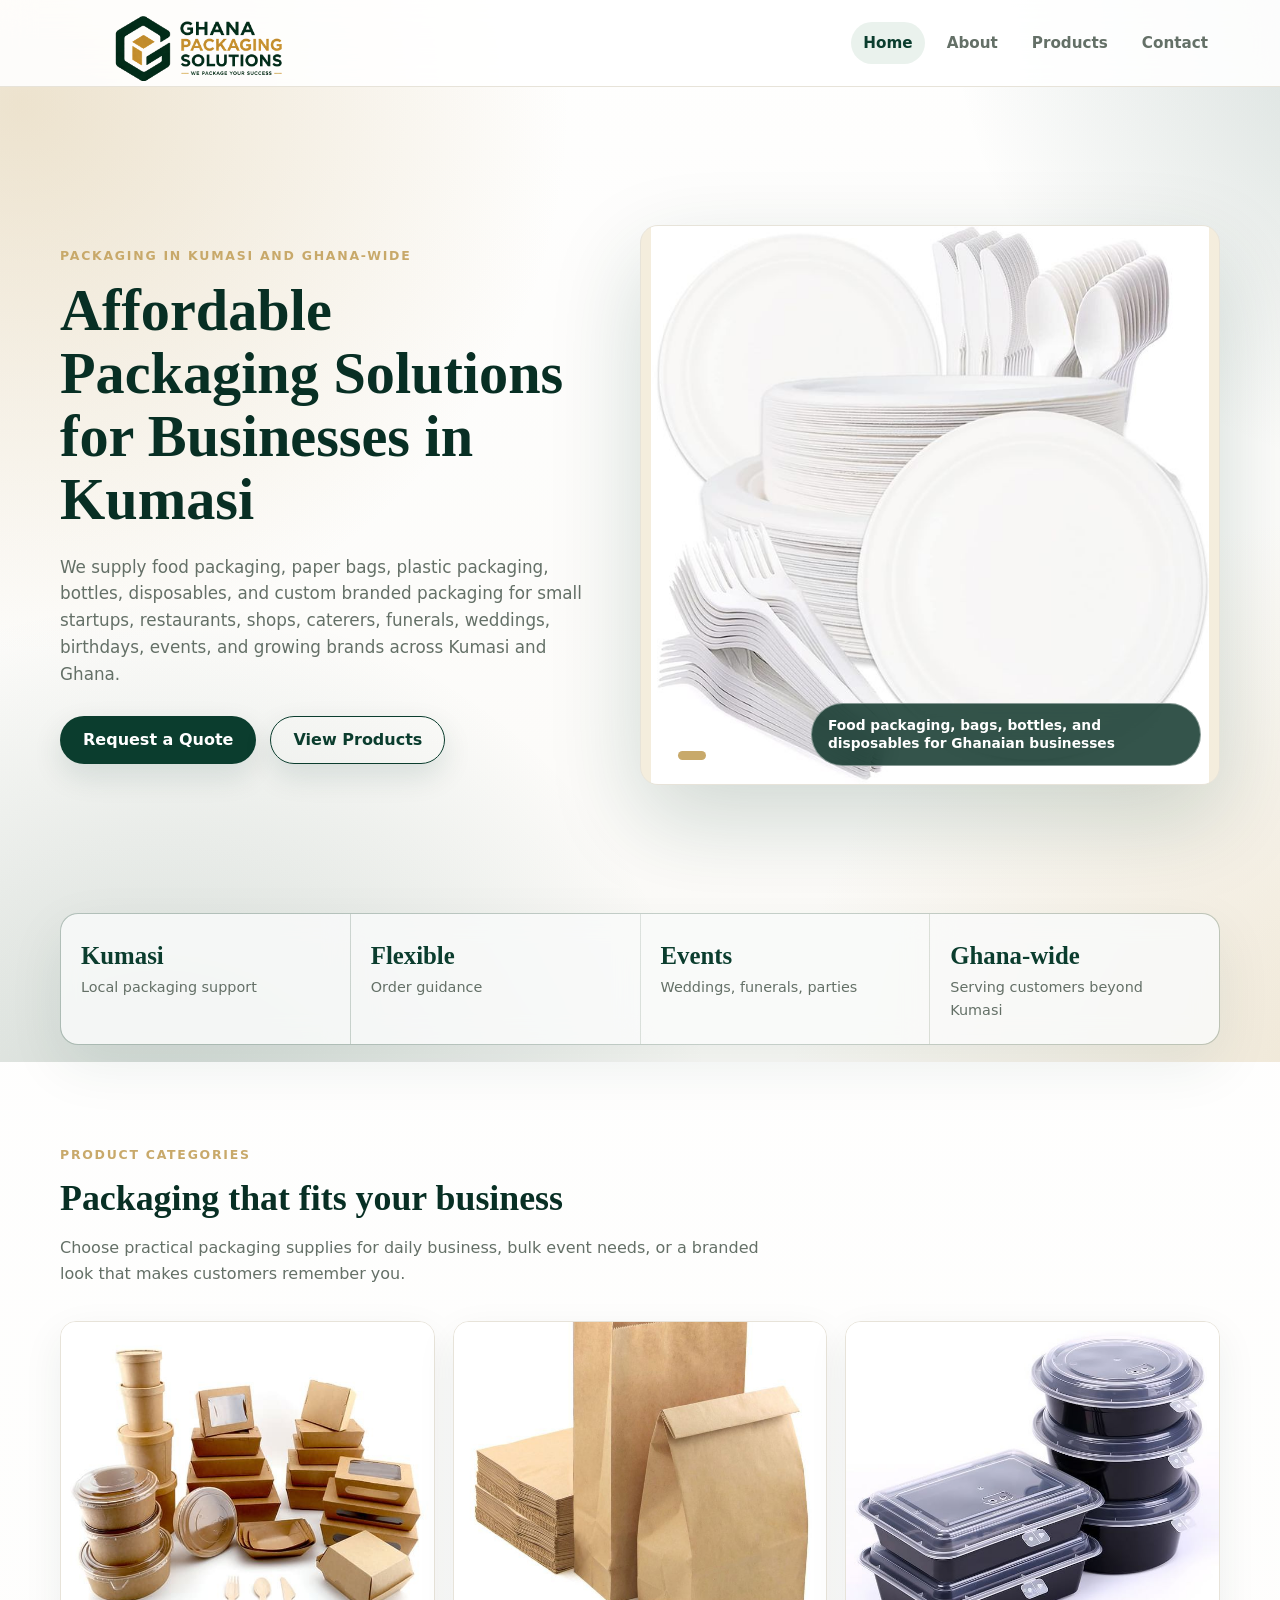
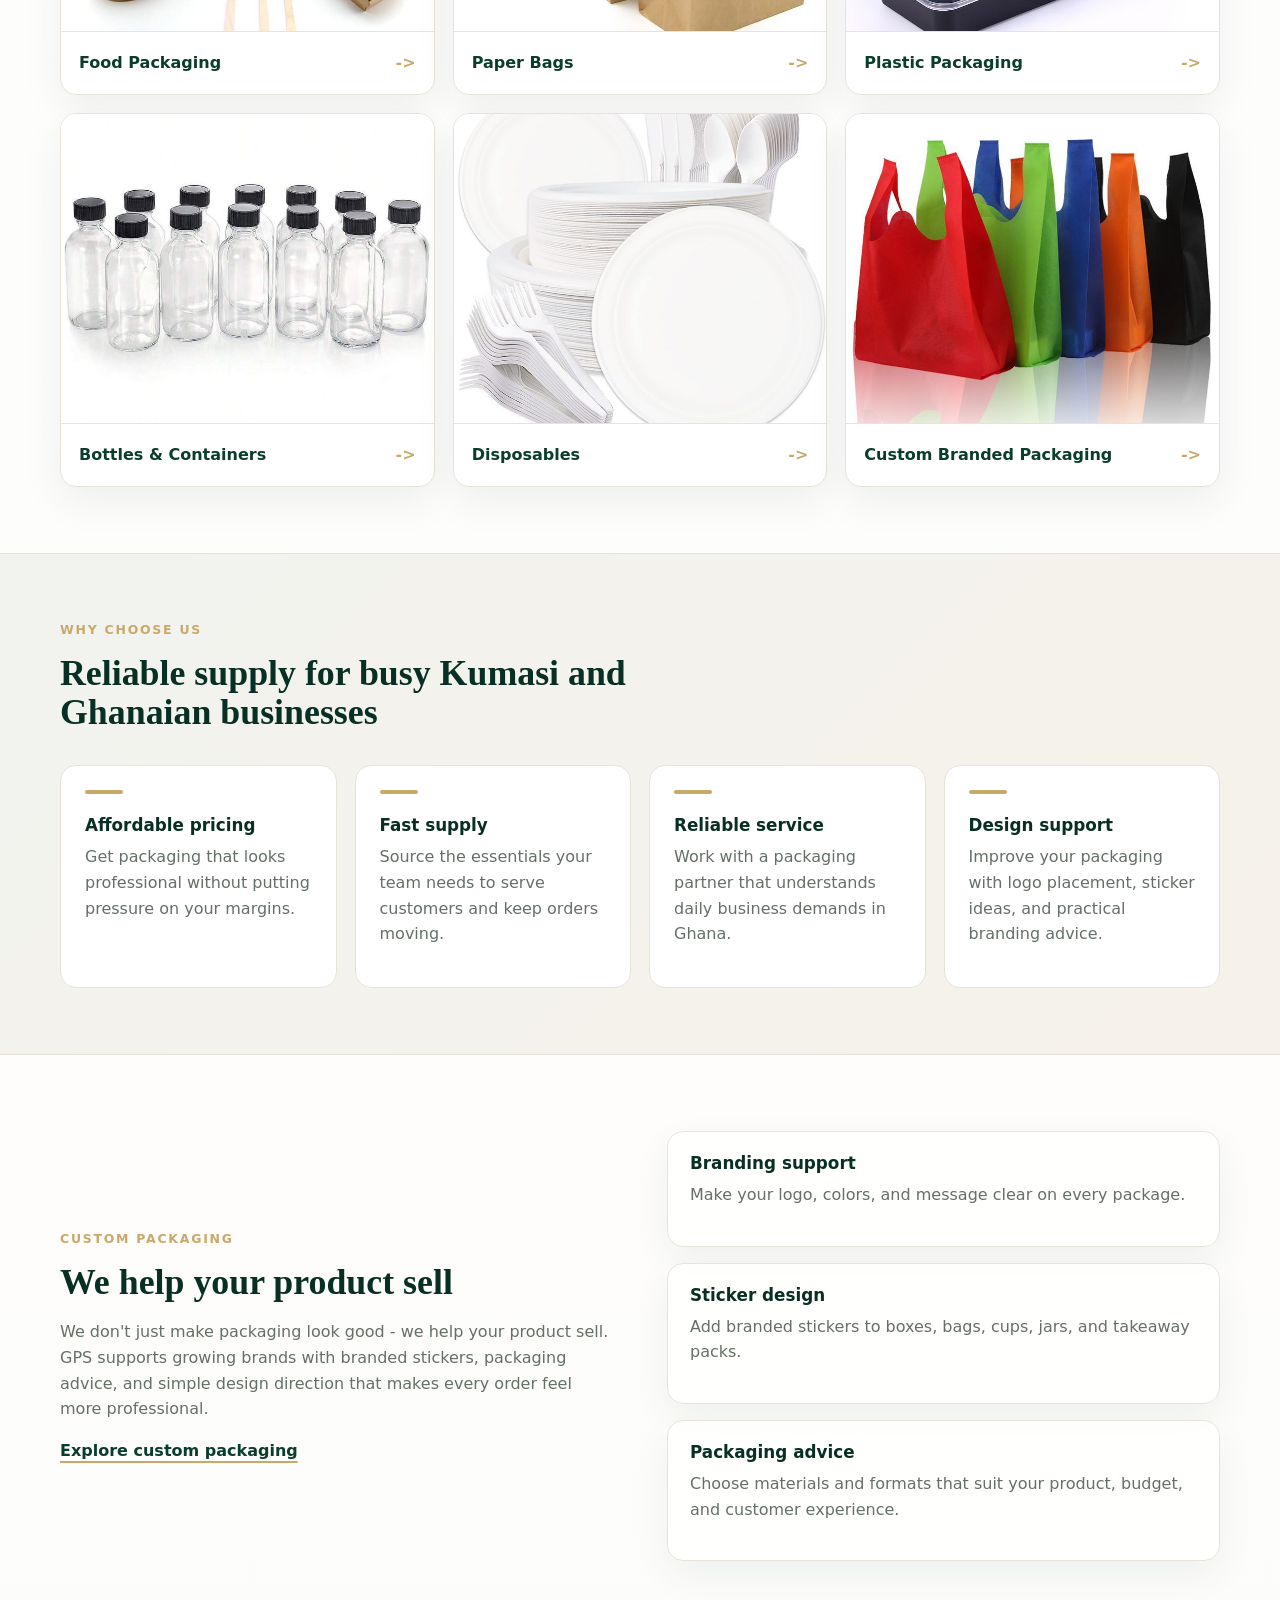
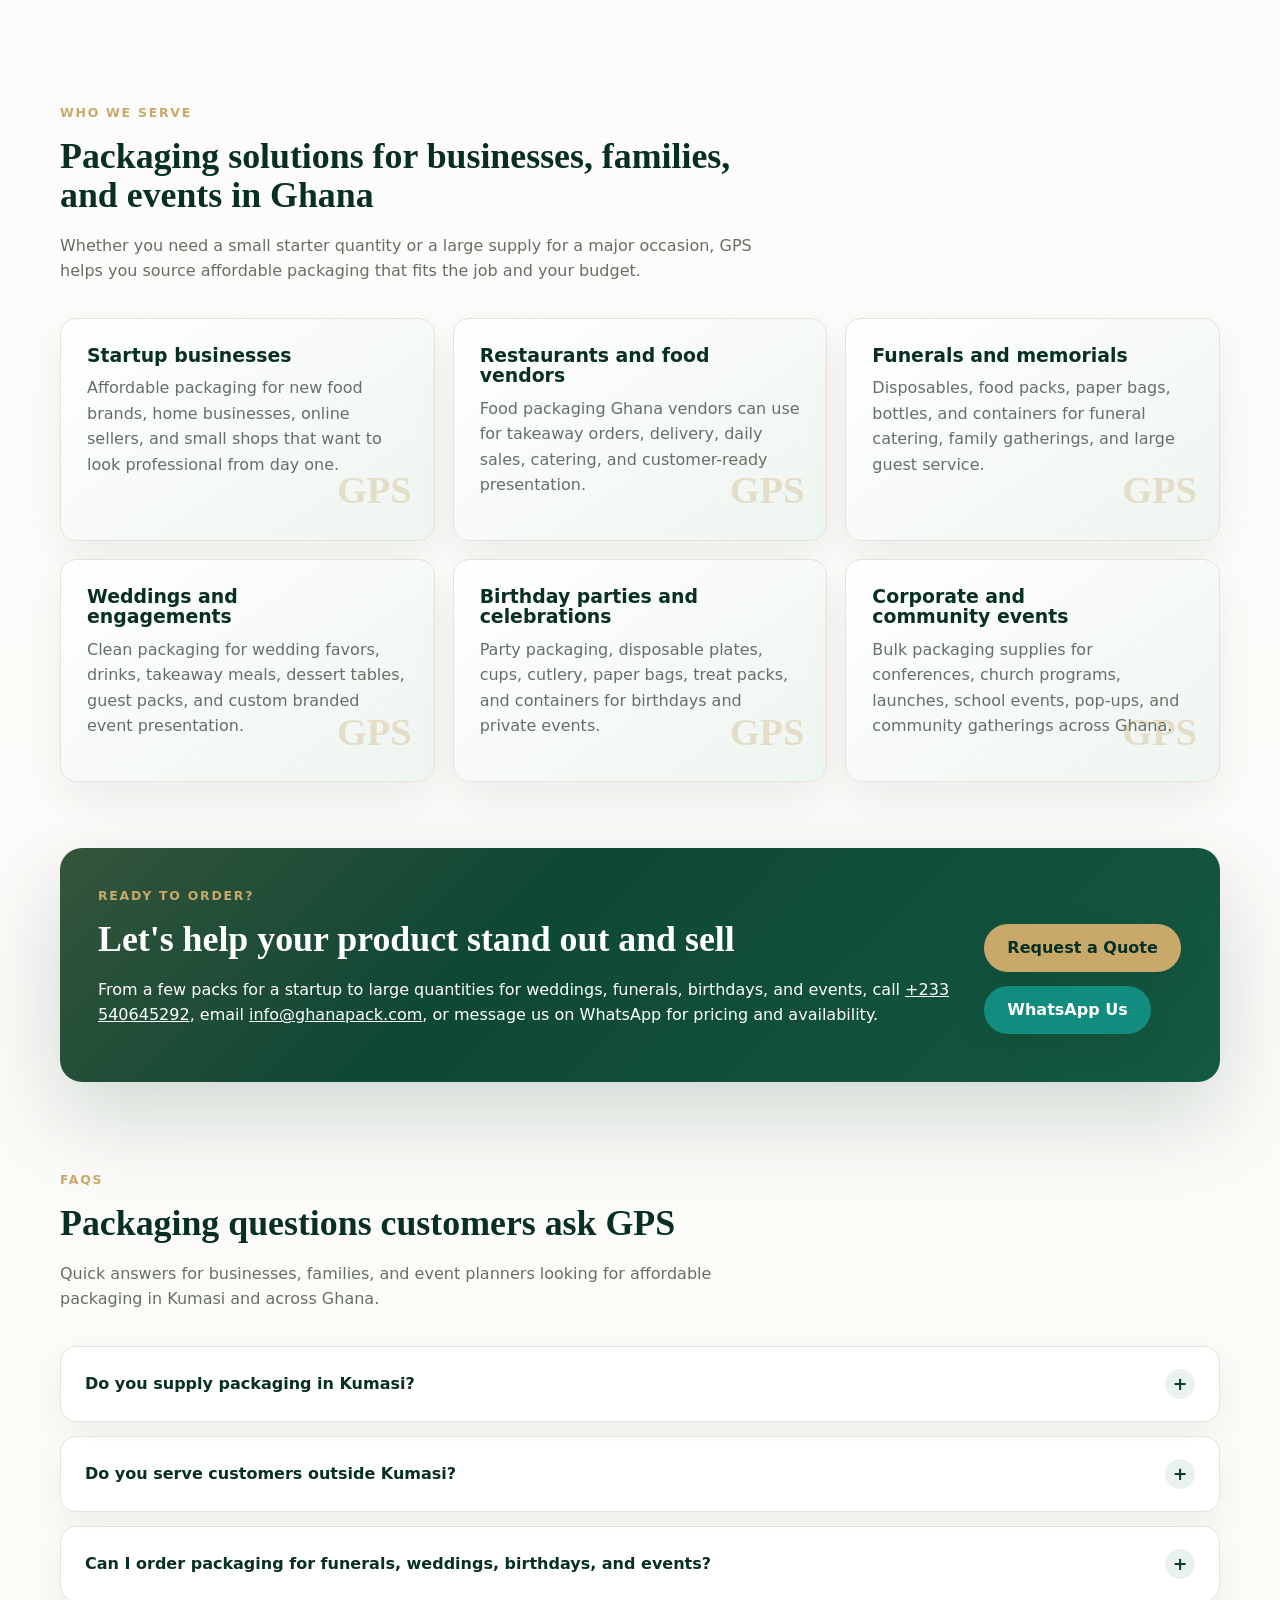
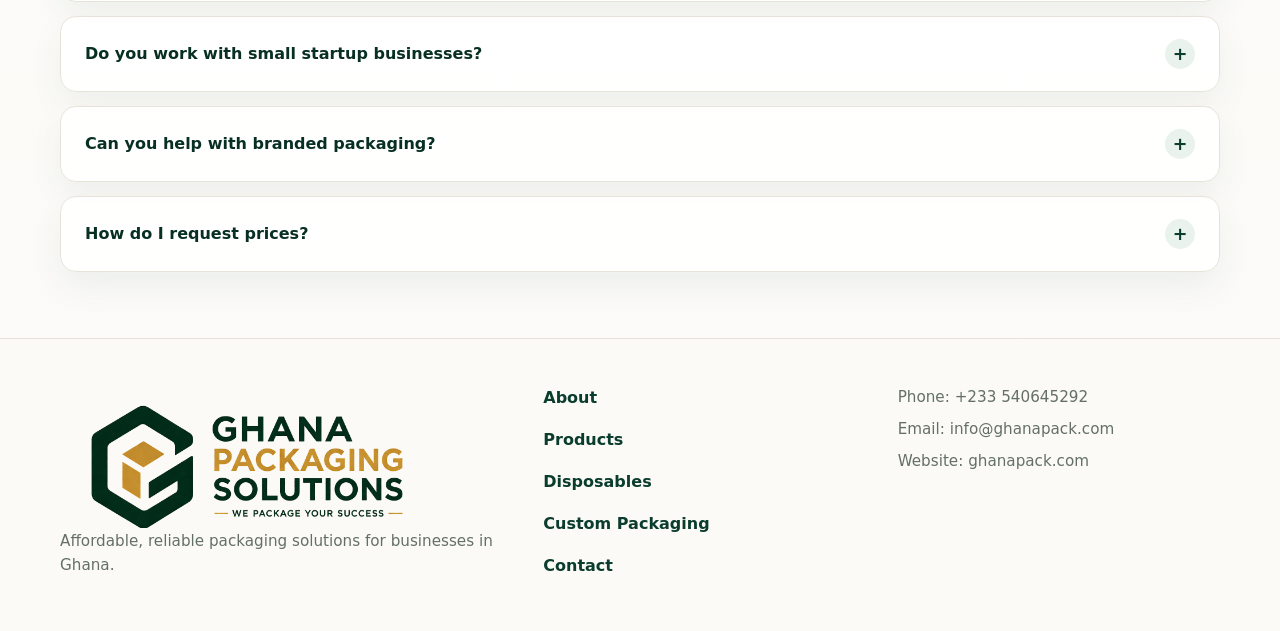
==== commit 9d5959b8: "Replace favicon asset" ====
--- a/index.html
+++ b/index.html
@@ -17,8 +17,8 @@
   <meta name="twitter:description" content="Affordable packaging in Kumasi and Ghana-wide for startups, food vendors, restaurants, funerals, weddings, birthdays, events, and brands.">
   <meta name="twitter:image" content="https://www.ghanapack.com/assets/images/foodpack.jpeg">
   <link rel="icon" href="/favicon.ico" sizes="any">
-  <link rel="icon" type="image/png" sizes="512x512" href="/assets/images/favicon-final.png">
-  <link rel="apple-touch-icon" href="/assets/images/favicon-final.png">
+  <link rel="icon" type="image/png" sizes="512x512" href="/assets/images/faviconefinal.png">
+  <link rel="apple-touch-icon" href="/assets/images/faviconefinal.png">
   <link rel="stylesheet" href="css/style.css">
   <script type="application/ld+json">
     {
--- a/css/style.css
+++ b/css/style.css
@@ -77,6 +77,12 @@
   background: rgba(255, 255, 255, 0.88);
   border-bottom: 1px solid var(--line);
   backdrop-filter: blur(16px);
+  transition: transform 260ms ease, box-shadow 260ms ease, background 260ms ease;
+  will-change: transform;
+}
+
+.site-header.is-hidden {
+  transform: translateY(-100%);
 }
 
 .brand,
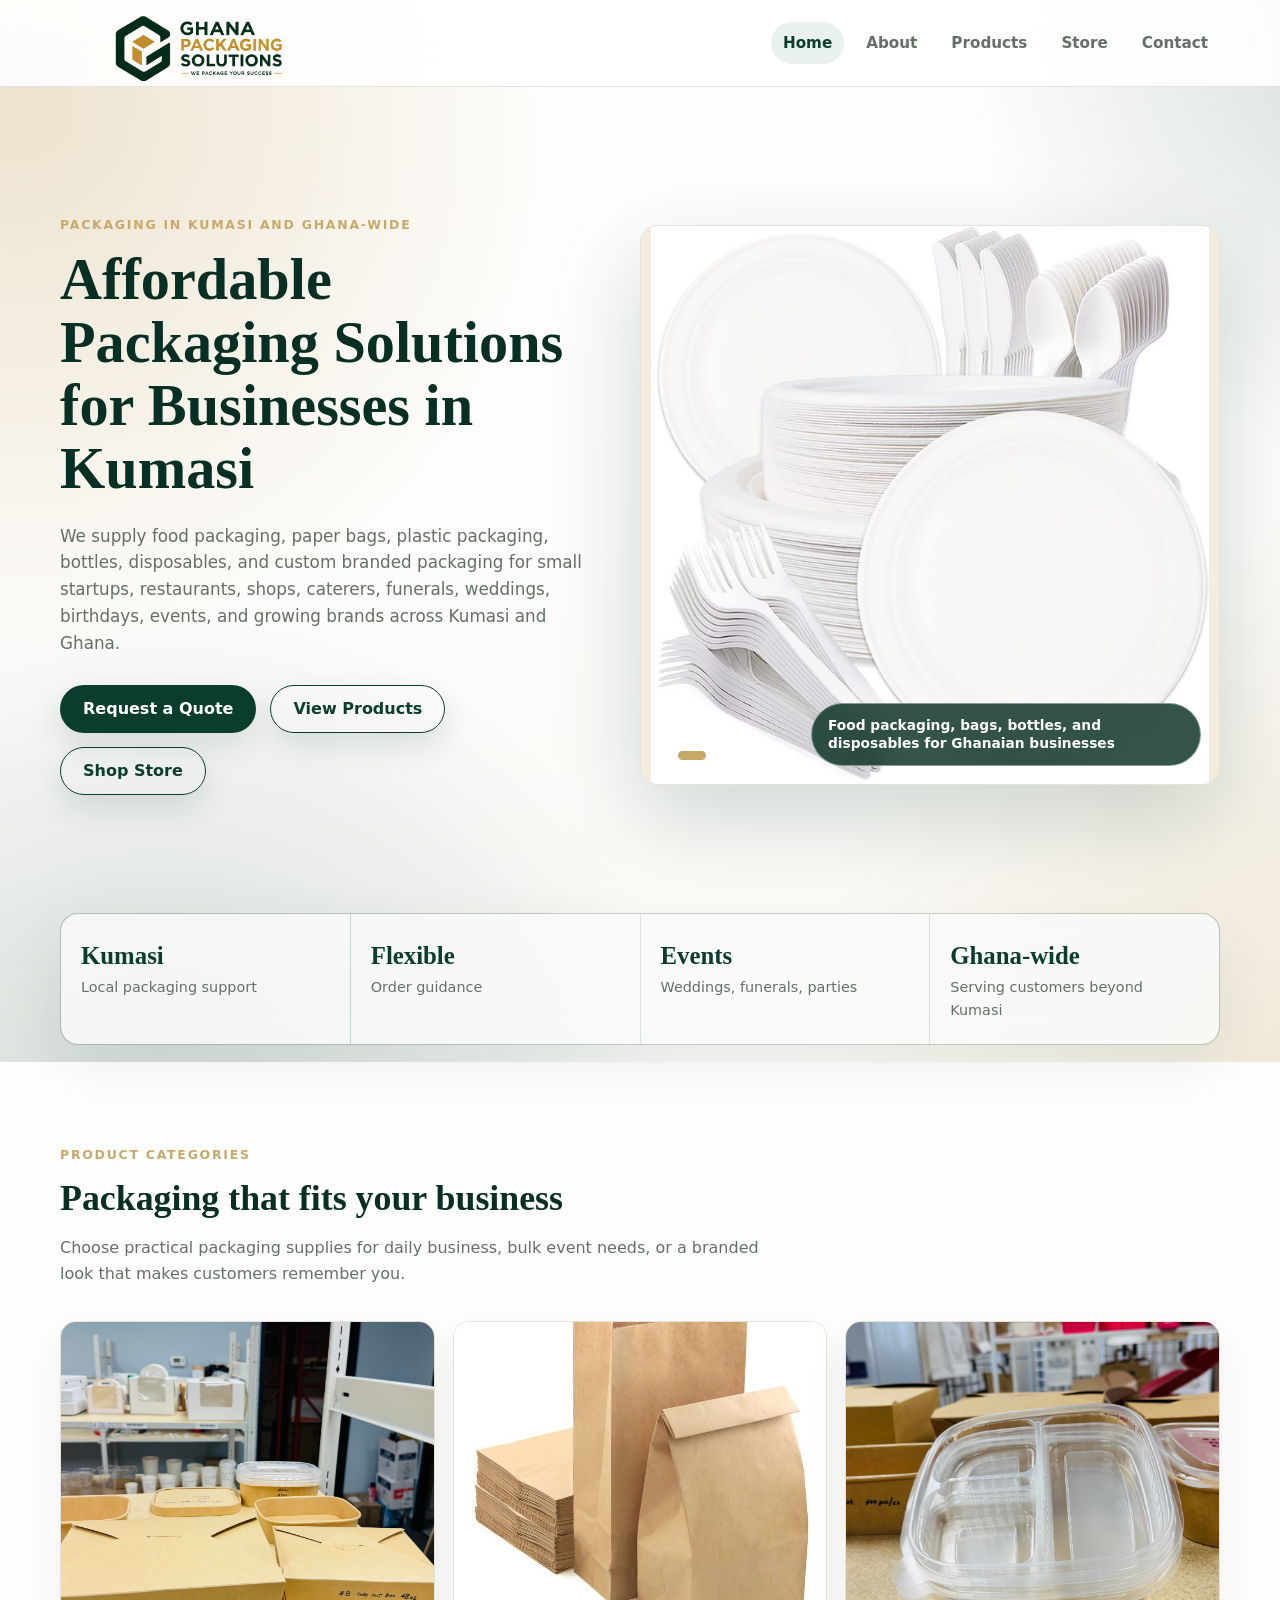
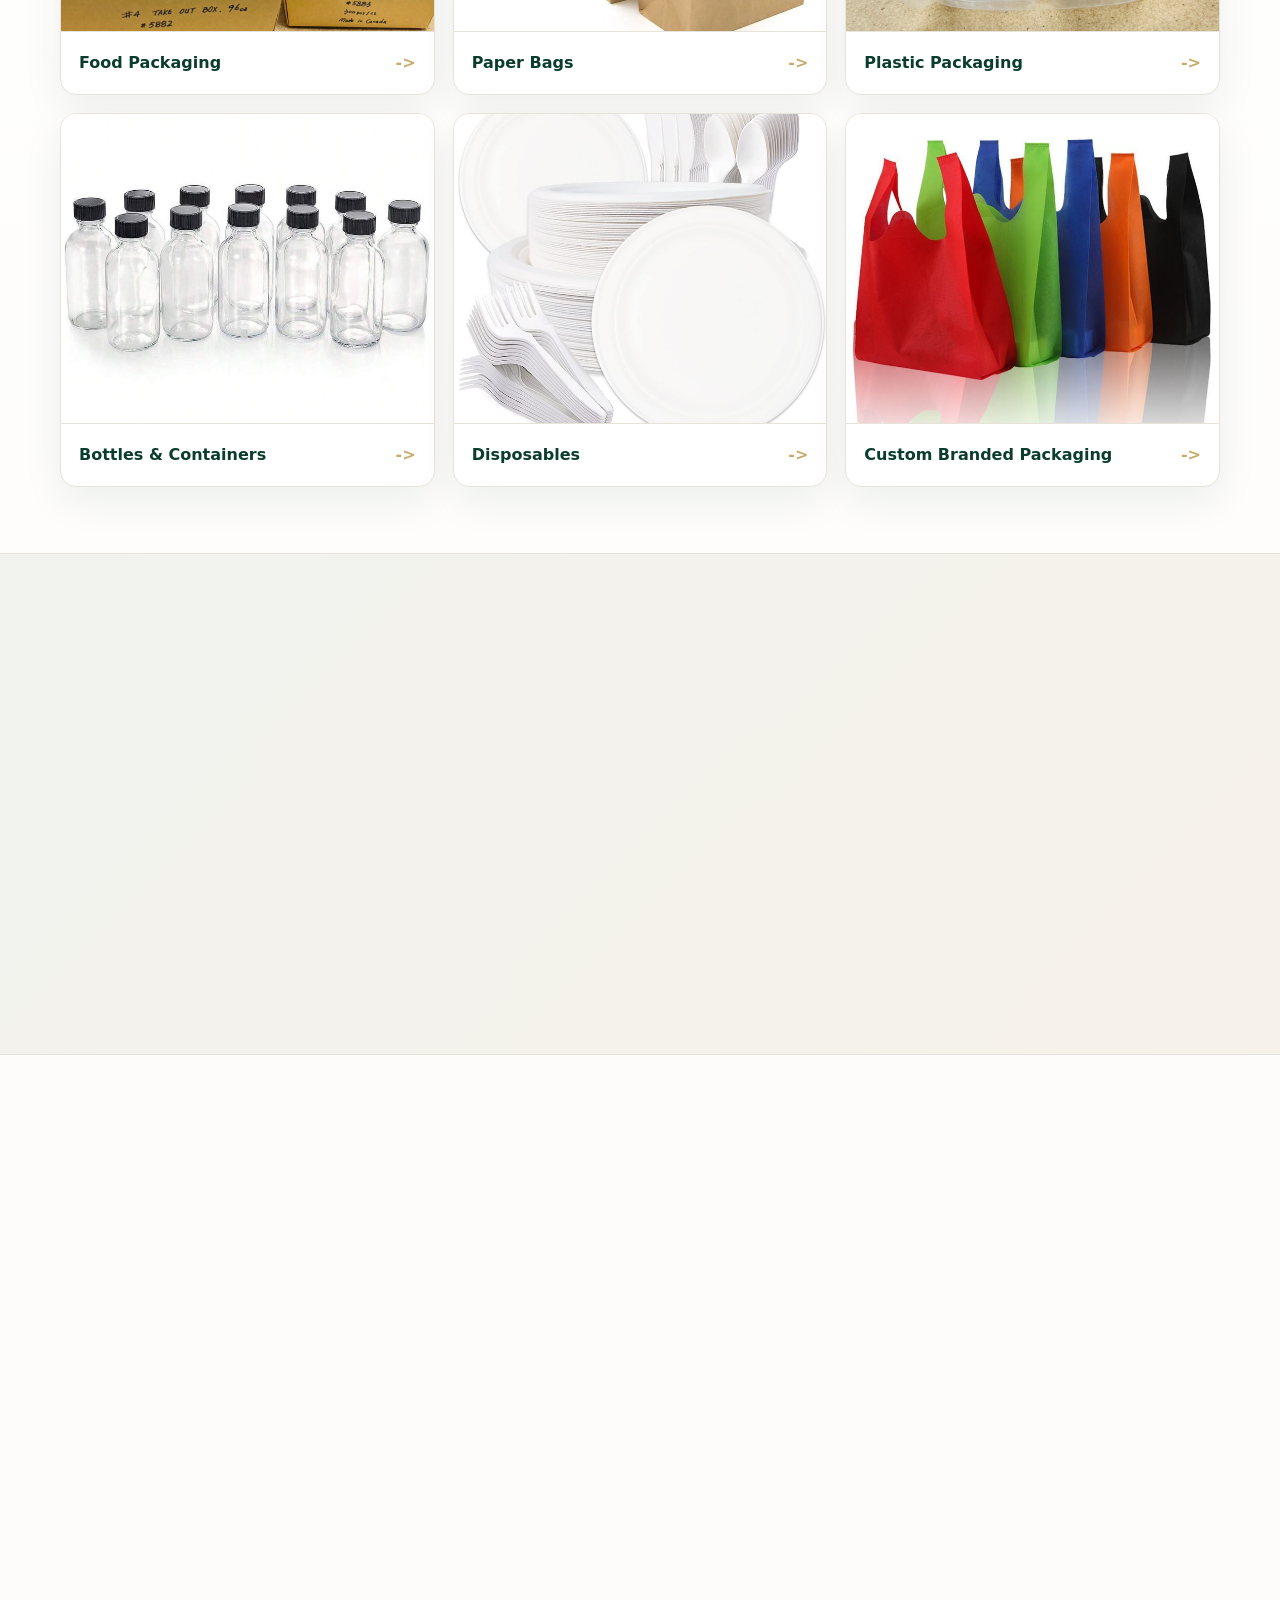
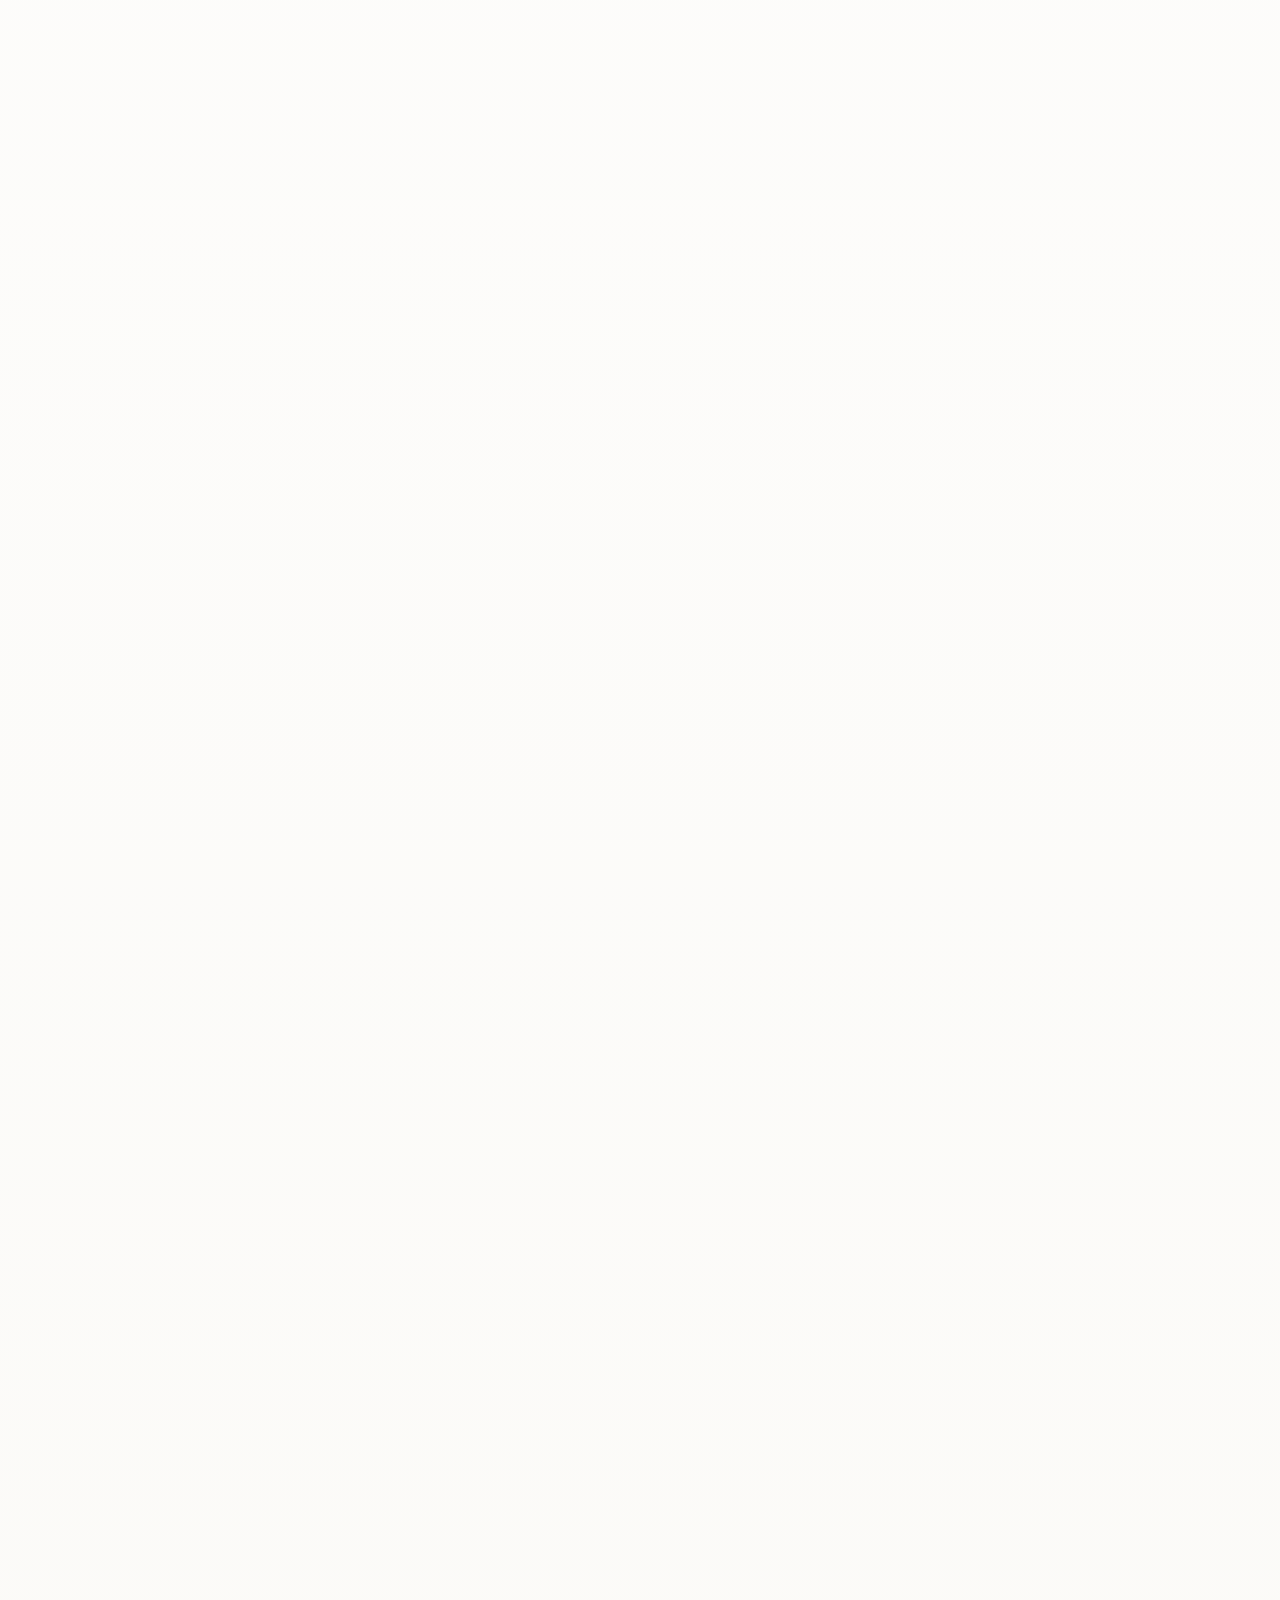
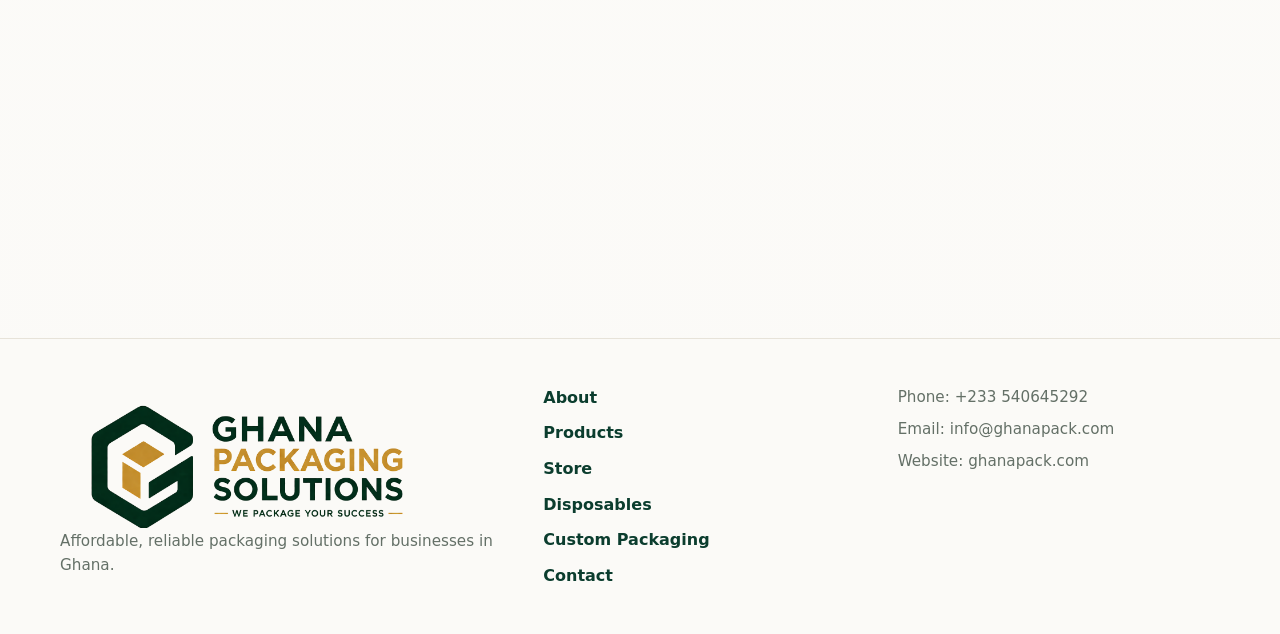
==== commit dbb95a46: "Add packaging store page" ====
--- a/index.html
+++ b/index.html
@@ -126,6 +126,7 @@
       <a href="index.html" aria-current="page">Home</a>
       <a href="about.html">About</a>
       <a href="products.html">Products</a>
+      <a href="store.html">Store</a>
       <a href="contact.html">Contact</a>
     </nav>
   </header>
@@ -139,6 +140,7 @@
         <div class="button-row">
           <a class="button button-primary" href="contact.html">Request a Quote</a>
           <a class="button button-secondary" href="products.html">View Products</a>
+          <a class="button button-secondary" href="store.html">Shop Store</a>
         </div>
       </div>
       <figure class="hero-media hero-slider" aria-label="GPS packaging product showcase">
@@ -171,7 +173,7 @@
       <div class="category-grid">
         <a class="category-card" href="food-packaging.html">
           <!-- IMAGE TO CHANGE: Replace src and data-swap-src with local product-only food packaging photos. -->
-          <img src="assets/images/foodpack.jpeg" data-swap-src="assets/images/plasticfoodpack.jpeg" alt="Food packaging Ghana paper bowls, boxes, and takeaway packaging for restaurants and caterers" loading="lazy">
+          <img src="assets/images/IMG_8793.jpeg" data-swap-src="assets/images/IMG_8794.jpeg" alt="Food packaging Ghana kraft takeaway boxes and clear food containers for restaurants and caterers" loading="lazy">
           <span>Food Packaging</span>
         </a>
         <a class="category-card" href="paper-bags.html">
@@ -181,7 +183,7 @@
         </a>
         <a class="category-card" href="plastic-packaging.html">
           <!-- IMAGE TO CHANGE: Replace src and data-swap-src with local product-only plastic packaging photos. -->
-          <img src="assets/images/plasticfoodpack.jpeg" data-swap-src="assets/images/smalltransbottles.jpeg" alt="Plastic packaging Ghana black food containers with clear lids" loading="lazy">
+          <img src="assets/images/IMG_8794.jpeg" data-swap-src="assets/images/smalltransbottles.jpeg" alt="Plastic packaging Ghana clear food containers and takeaway packs" loading="lazy">
           <span>Plastic Packaging</span>
         </a>
         <a class="category-card" href="bottles-containers.html">
@@ -342,6 +344,7 @@
     <nav aria-label="Footer navigation">
       <a href="about.html">About</a>
       <a href="products.html">Products</a>
+      <a href="store.html">Store</a>
       <a href="disposables.html">Disposables</a>
       <a href="custom-packaging.html">Custom Packaging</a>
       <a href="contact.html">Contact</a>
--- a/css/style.css
+++ b/css/style.css
@@ -711,6 +711,209 @@
   font-size: clamp(2.15rem, 4vw, 3.8rem);
 }
 
+.store-hero {
+  max-width: 980px;
+}
+
+.store-shell {
+  display: grid;
+  grid-template-columns: 230px minmax(0, 1fr) 280px;
+  gap: 22px;
+  align-items: start;
+  padding-top: 18px;
+}
+
+.store-panel {
+  border: 1px solid var(--line);
+  border-radius: 16px;
+  background: rgba(255, 255, 255, 0.92);
+  box-shadow: 0 16px 48px rgba(11, 61, 46, 0.08);
+}
+
+.store-tools,
+.store-cart {
+  position: sticky;
+  top: 98px;
+  display: grid;
+  gap: 18px;
+  padding: 20px;
+}
+
+.store-search {
+  display: grid;
+  gap: 8px;
+  color: var(--green-900);
+  font-weight: 800;
+}
+
+.store-search input,
+.store-search textarea {
+  width: 100%;
+  border: 1px solid var(--line);
+  border-radius: 10px;
+  padding: 12px 14px;
+  color: var(--charcoal);
+  font: inherit;
+  background: var(--white);
+}
+
+.store-search input:focus,
+.store-search textarea:focus {
+  border-color: var(--gold);
+  box-shadow: 0 0 0 4px rgba(200, 169, 106, 0.18);
+  outline: none;
+}
+
+.store-categories {
+  display: flex;
+  flex-wrap: wrap;
+  gap: 8px;
+}
+
+.store-filter,
+.store-clear {
+  cursor: pointer;
+  border: 1px solid var(--line);
+  border-radius: 999px;
+  background: var(--white);
+  color: var(--green);
+  font: inherit;
+  font-size: 0.9rem;
+  font-weight: 850;
+}
+
+.store-filter {
+  min-height: 38px;
+  padding: 0 12px;
+}
+
+.store-filter.is-active,
+.store-filter:hover {
+  border-color: var(--green);
+  background: var(--green);
+  color: var(--white);
+}
+
+.store-note,
+.store-empty {
+  font-size: 0.93rem;
+}
+
+.store-products {
+  min-width: 0;
+}
+
+.store-section-heading {
+  display: flex;
+  justify-content: space-between;
+  gap: 20px;
+  align-items: end;
+  margin-bottom: 18px;
+}
+
+.store-section-heading p:last-child {
+  font-weight: 800;
+  color: var(--green);
+}
+
+.store-grid {
+  display: grid;
+  grid-template-columns: repeat(2, minmax(0, 1fr));
+  gap: 18px;
+}
+
+.store-card {
+  display: grid;
+  overflow: hidden;
+  border: 1px solid var(--line);
+  border-radius: 16px;
+  background: var(--white);
+  box-shadow: 0 14px 40px rgba(11, 61, 46, 0.07);
+  transition: transform 220ms ease, box-shadow 220ms ease, border-color 220ms ease;
+}
+
+.store-card:hover {
+  border-color: rgba(200, 169, 106, 0.62);
+  box-shadow: var(--shadow);
+  transform: translateY(-5px);
+}
+
+.store-card[hidden] {
+  display: none;
+}
+
+.store-card img {
+  width: 100%;
+  aspect-ratio: 1.18 / 1;
+  border-bottom: 1px solid var(--line);
+  object-fit: cover;
+}
+
+.store-card-body {
+  display: grid;
+  gap: 10px;
+  padding: 18px;
+}
+
+.store-tag {
+  width: fit-content;
+  border-radius: 999px;
+  padding: 6px 10px;
+  background: var(--leaf-soft);
+  color: var(--green);
+  font-size: 0.78rem;
+  font-weight: 900;
+}
+
+.store-card-actions {
+  display: flex;
+  justify-content: space-between;
+  gap: 12px;
+  align-items: center;
+  margin-top: 4px;
+}
+
+.store-card-actions span,
+.cart-line span {
+  color: var(--muted);
+  font-size: 0.88rem;
+  font-weight: 800;
+}
+
+.store-add {
+  min-height: 40px;
+  padding: 0 16px;
+  box-shadow: none;
+}
+
+.store-cart-items {
+  display: grid;
+  gap: 10px;
+  min-height: 58px;
+}
+
+.cart-line {
+  display: grid;
+  gap: 4px;
+  border: 1px solid var(--line);
+  border-radius: 12px;
+  padding: 10px 12px;
+  background: var(--leaf-soft);
+}
+
+.cart-line strong {
+  color: var(--green-900);
+}
+
+.store-checkout {
+  width: 100%;
+}
+
+.store-clear {
+  min-height: 38px;
+  padding: 0 14px;
+}
+
 .product-list {
   display: grid;
   gap: 22px;
@@ -877,7 +1080,7 @@
   font-size: 0.95rem;
 }
 
-@media (max-width: 900px) {
+@media (max-width: 980px) {
   .site-header {
     align-items: center;
     flex-wrap: wrap;
@@ -903,8 +1106,14 @@
 
   .hero,
   .split-section,
-  .contact-layout {
+  .contact-layout,
+  .store-shell {
     grid-template-columns: 1fr;
+  }
+
+  .store-tools,
+  .store-cart {
+    position: static;
   }
 
   .category-grid,
@@ -912,7 +1121,8 @@
   .feature-grid.three,
   .industry-row,
   .service-grid,
-  .proof-strip {
+  .proof-strip,
+  .store-grid {
     grid-template-columns: repeat(2, minmax(0, 1fr));
   }
 
@@ -946,6 +1156,7 @@
   .section,
   .split-section,
   .contact-layout,
+  .store-shell,
   .cta-band {
     width: min(100% - 28px, var(--container));
   }
@@ -963,8 +1174,14 @@
   .feature-grid.three,
   .industry-row,
   .service-grid,
+  .store-grid,
   .product-card {
     grid-template-columns: 1fr;
+  }
+
+  .store-section-heading {
+    align-items: flex-start;
+    flex-direction: column;
   }
 
   .product-card {
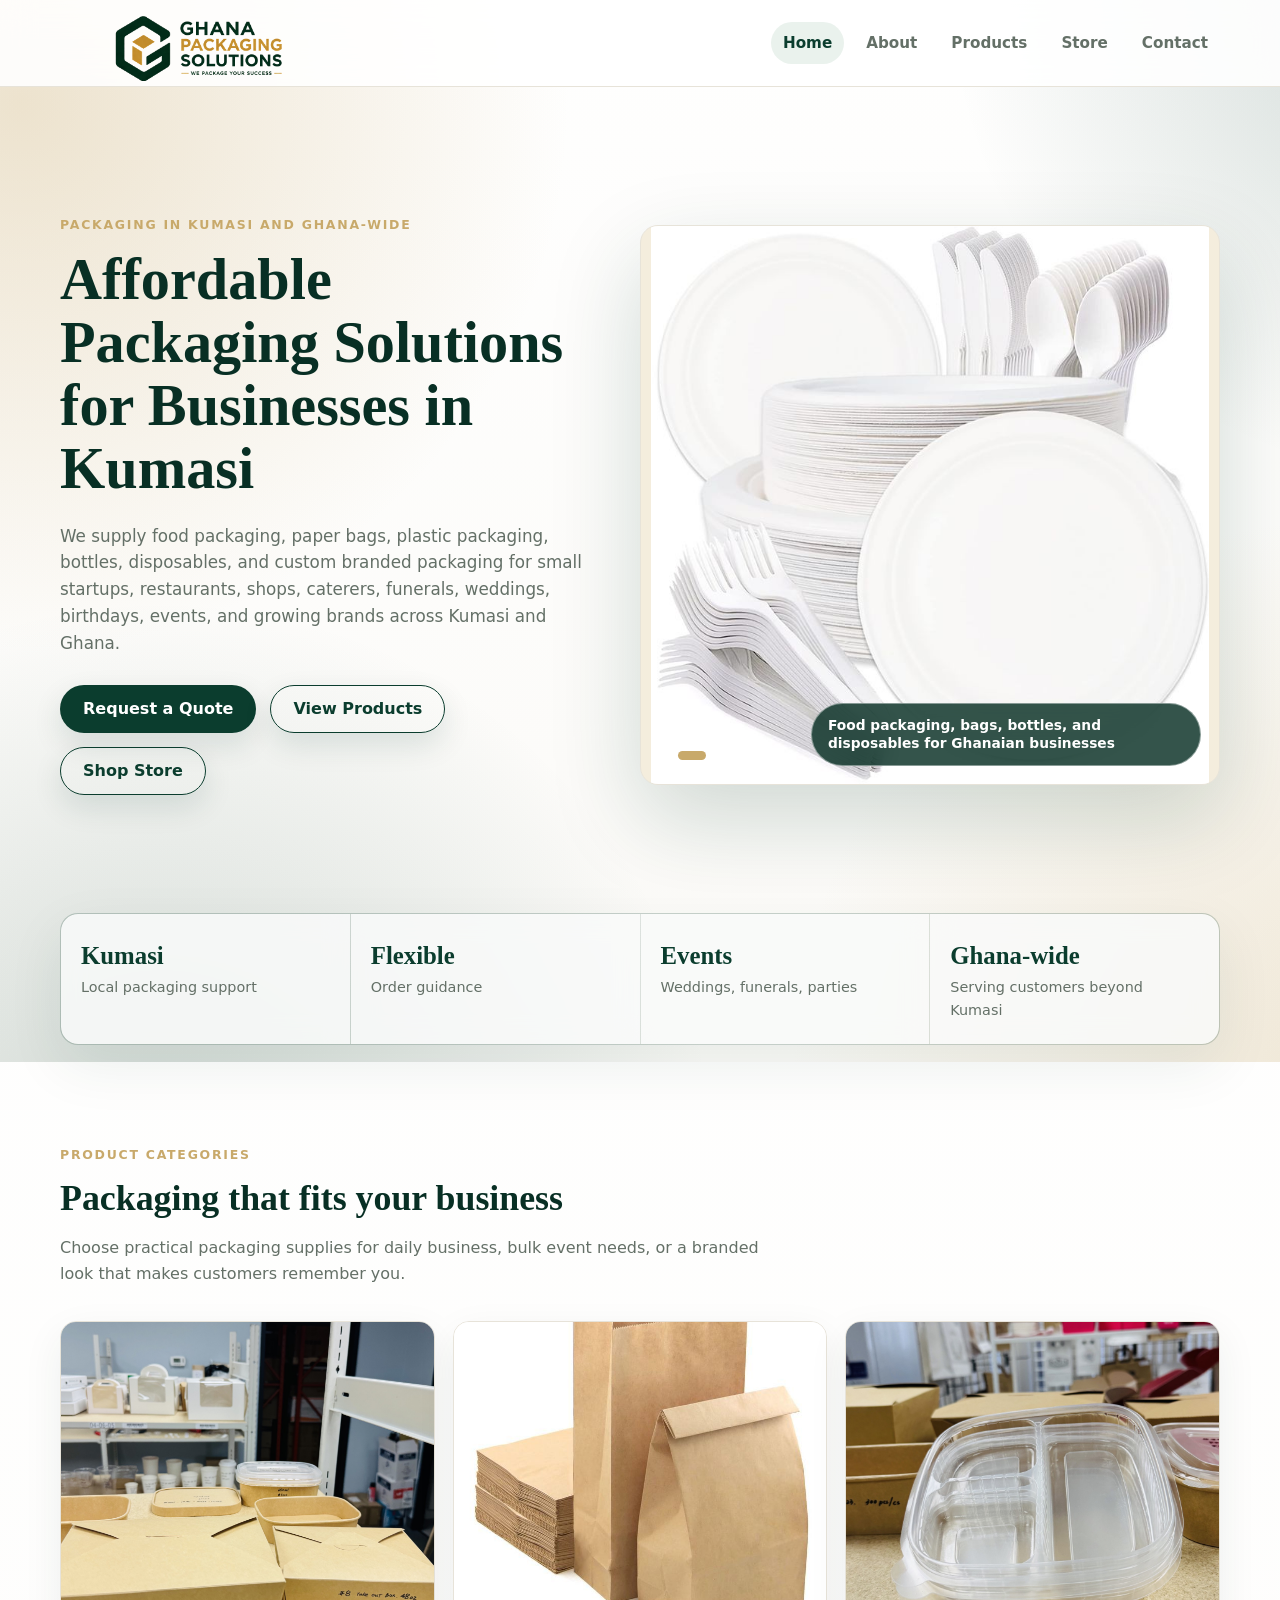
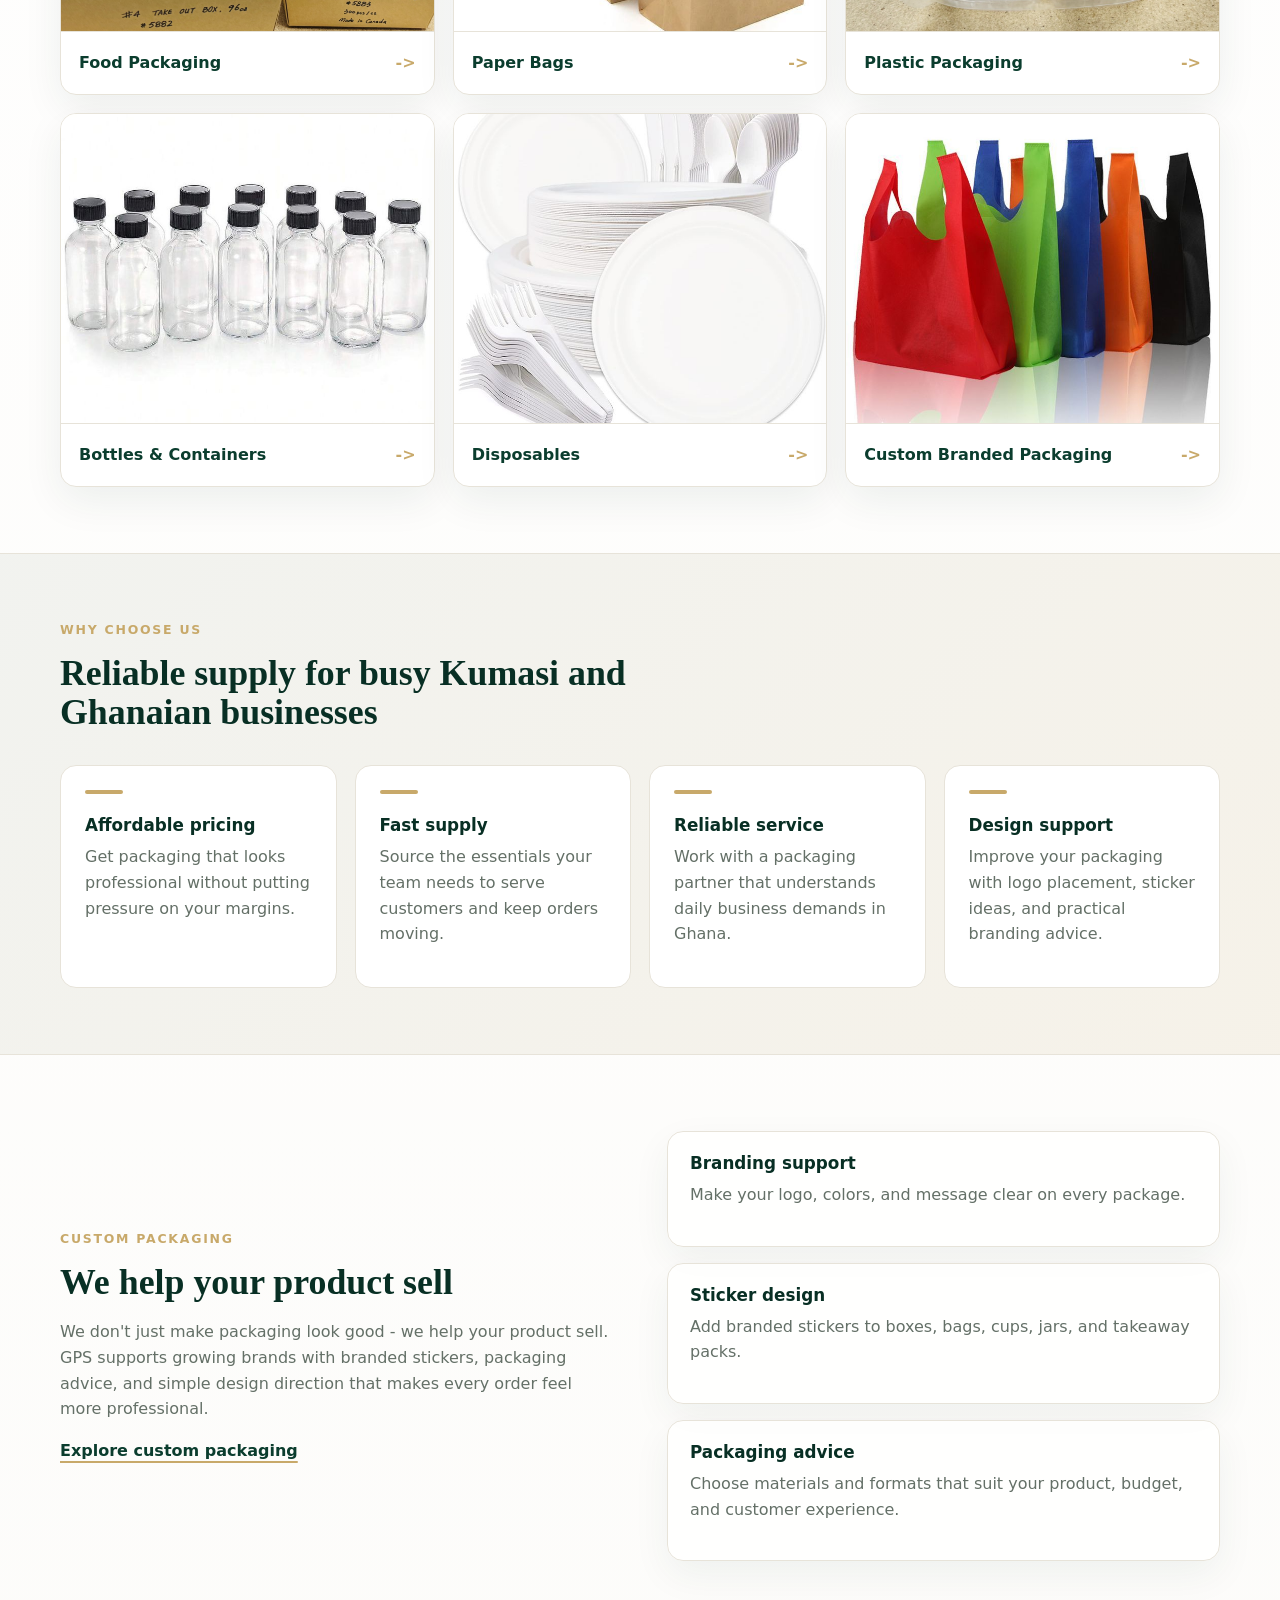
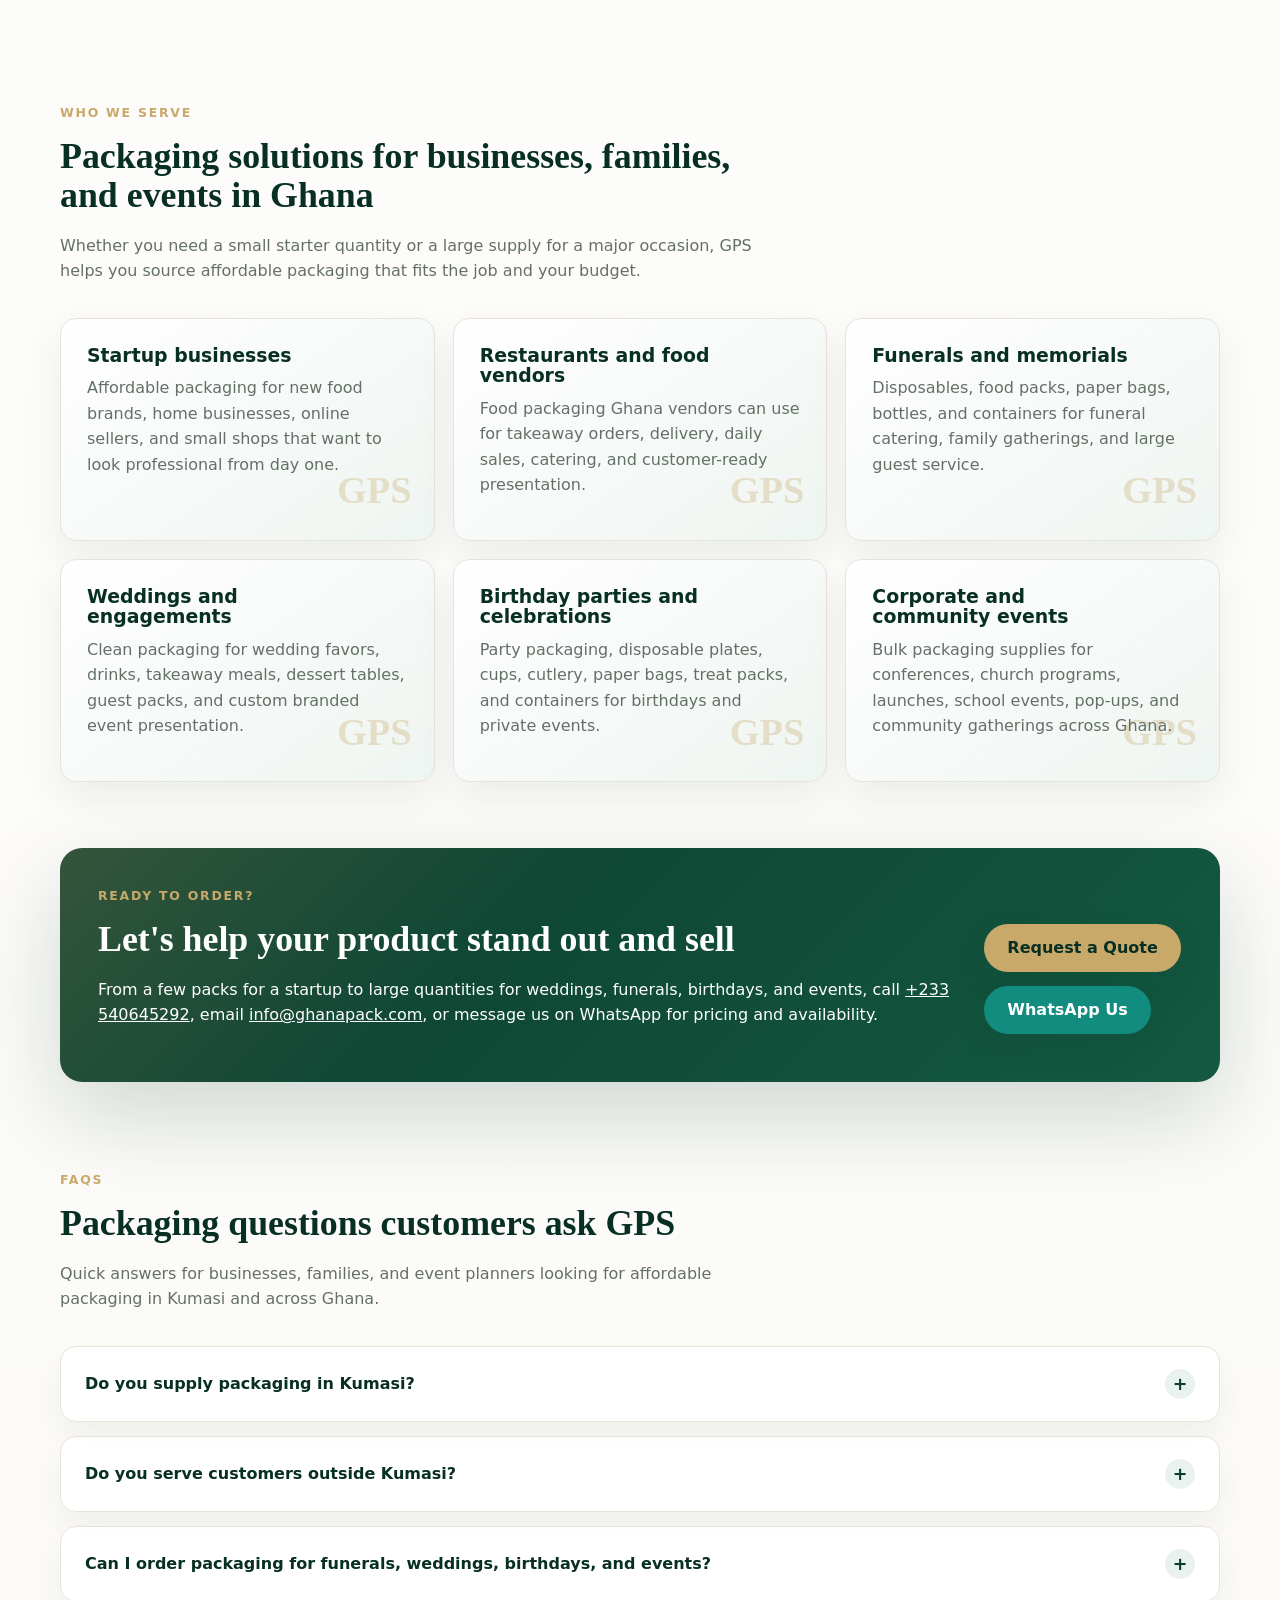
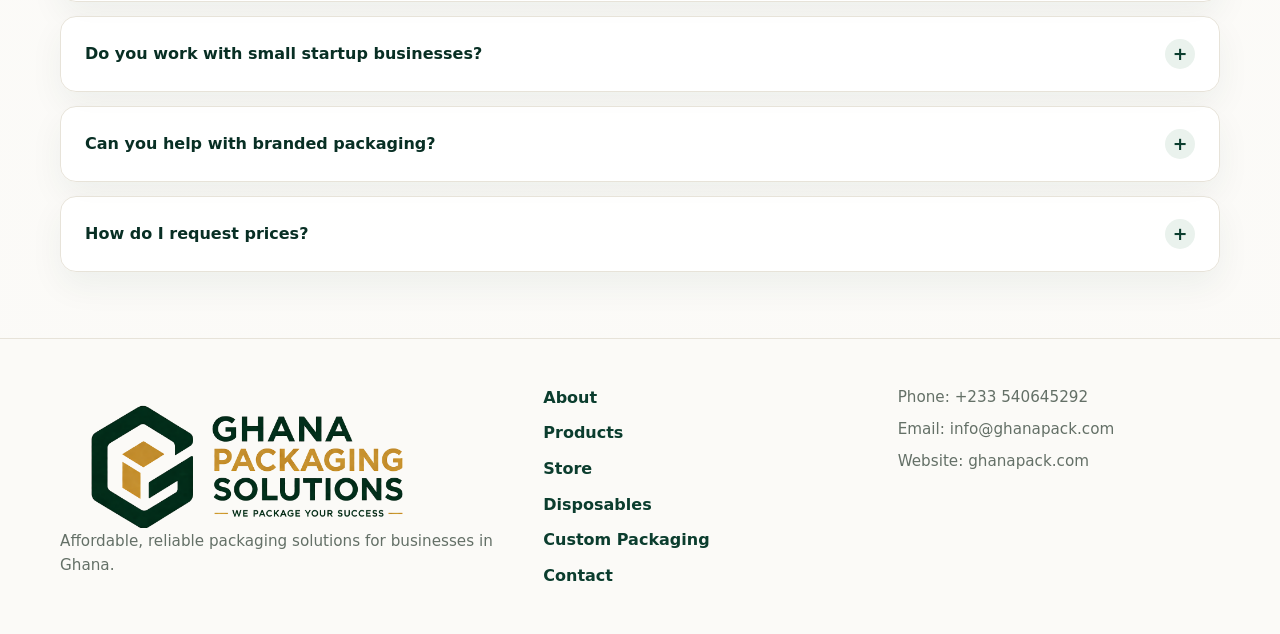
==== commit 9e77178f: "Improve store layout for hosting" ====
--- a/index.html
+++ b/index.html
@@ -173,7 +173,7 @@
       <div class="category-grid">
         <a class="category-card" href="food-packaging.html">
           <!-- IMAGE TO CHANGE: Replace src and data-swap-src with local product-only food packaging photos. -->
-          <img src="assets/images/IMG_8793.jpeg" data-swap-src="assets/images/IMG_8794.jpeg" alt="Food packaging Ghana kraft takeaway boxes and clear food containers for restaurants and caterers" loading="lazy">
+          <img src="assets/images/store-optimized/takeaway-boxes.jpeg" data-swap-src="assets/images/store-optimized/clear-food-containers.jpeg" alt="Food packaging Ghana kraft takeaway boxes and clear food containers for restaurants and caterers" loading="lazy">
           <span>Food Packaging</span>
         </a>
         <a class="category-card" href="paper-bags.html">
@@ -183,7 +183,7 @@
         </a>
         <a class="category-card" href="plastic-packaging.html">
           <!-- IMAGE TO CHANGE: Replace src and data-swap-src with local product-only plastic packaging photos. -->
-          <img src="assets/images/IMG_8794.jpeg" data-swap-src="assets/images/smalltransbottles.jpeg" alt="Plastic packaging Ghana clear food containers and takeaway packs" loading="lazy">
+          <img src="assets/images/store-optimized/clear-food-containers.jpeg" data-swap-src="assets/images/smalltransbottles.jpeg" alt="Plastic packaging Ghana clear food containers and takeaway packs" loading="lazy">
           <span>Plastic Packaging</span>
         </a>
         <a class="category-card" href="bottles-containers.html">
--- a/css/style.css
+++ b/css/style.css
@@ -717,8 +717,8 @@
 
 .store-shell {
   display: grid;
-  grid-template-columns: 230px minmax(0, 1fr) 280px;
-  gap: 22px;
+  grid-template-columns: minmax(0, 1fr) 320px;
+  gap: 24px;
   align-items: start;
   padding-top: 18px;
 }
@@ -732,11 +732,21 @@
 
 .store-tools,
 .store-cart {
+  display: grid;
+  gap: 18px;
+  padding: 20px;
+}
+
+.store-tools {
+  grid-column: 1 / -1;
+  grid-template-columns: minmax(190px, 0.8fr) minmax(260px, 1fr) minmax(0, 1.4fr);
+  align-items: end;
+}
+
+.store-cart {
   position: sticky;
   top: 98px;
-  display: grid;
-  gap: 18px;
-  padding: 20px;
+  border-color: rgba(200, 169, 106, 0.42);
 }
 
 .store-search {
@@ -749,6 +759,7 @@
 .store-search input,
 .store-search textarea {
   width: 100%;
+  min-height: 48px;
   border: 1px solid var(--line);
   border-radius: 10px;
   padding: 12px 14px;
@@ -768,6 +779,7 @@
   display: flex;
   flex-wrap: wrap;
   gap: 8px;
+  align-items: center;
 }
 
 .store-filter,
@@ -818,7 +830,7 @@
 
 .store-grid {
   display: grid;
-  grid-template-columns: repeat(2, minmax(0, 1fr));
+  grid-template-columns: repeat(3, minmax(0, 1fr));
   gap: 18px;
 }
 
@@ -844,7 +856,7 @@
 
 .store-card img {
   width: 100%;
-  aspect-ratio: 1.18 / 1;
+  aspect-ratio: 1.28 / 1;
   border-bottom: 1px solid var(--line);
   object-fit: cover;
 }
@@ -1116,6 +1128,10 @@
     position: static;
   }
 
+  .store-tools {
+    grid-template-columns: 1fr;
+  }
+
   .category-grid,
   .feature-grid,
   .feature-grid.three,
@@ -1184,6 +1200,11 @@
     flex-direction: column;
   }
 
+  .store-card-actions {
+    align-items: stretch;
+    flex-direction: column;
+  }
+
   .product-card {
     gap: 18px;
   }
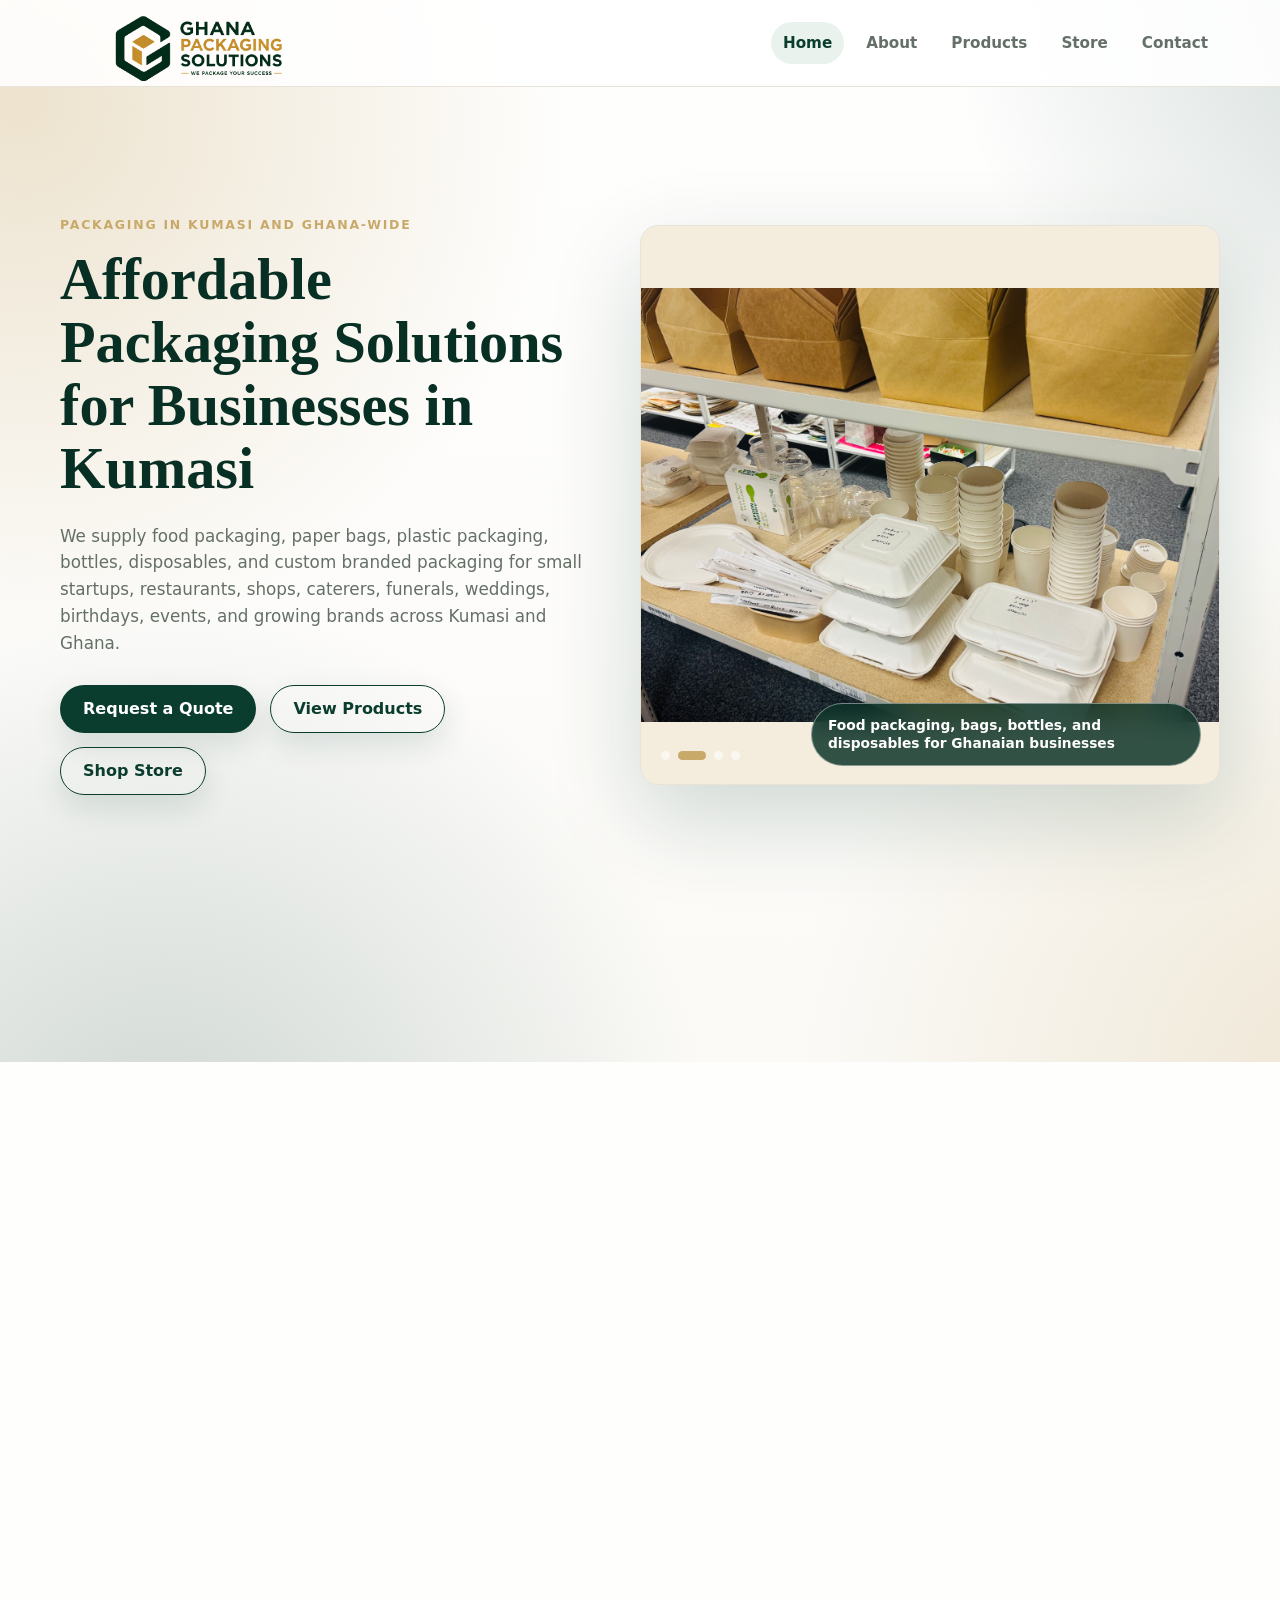
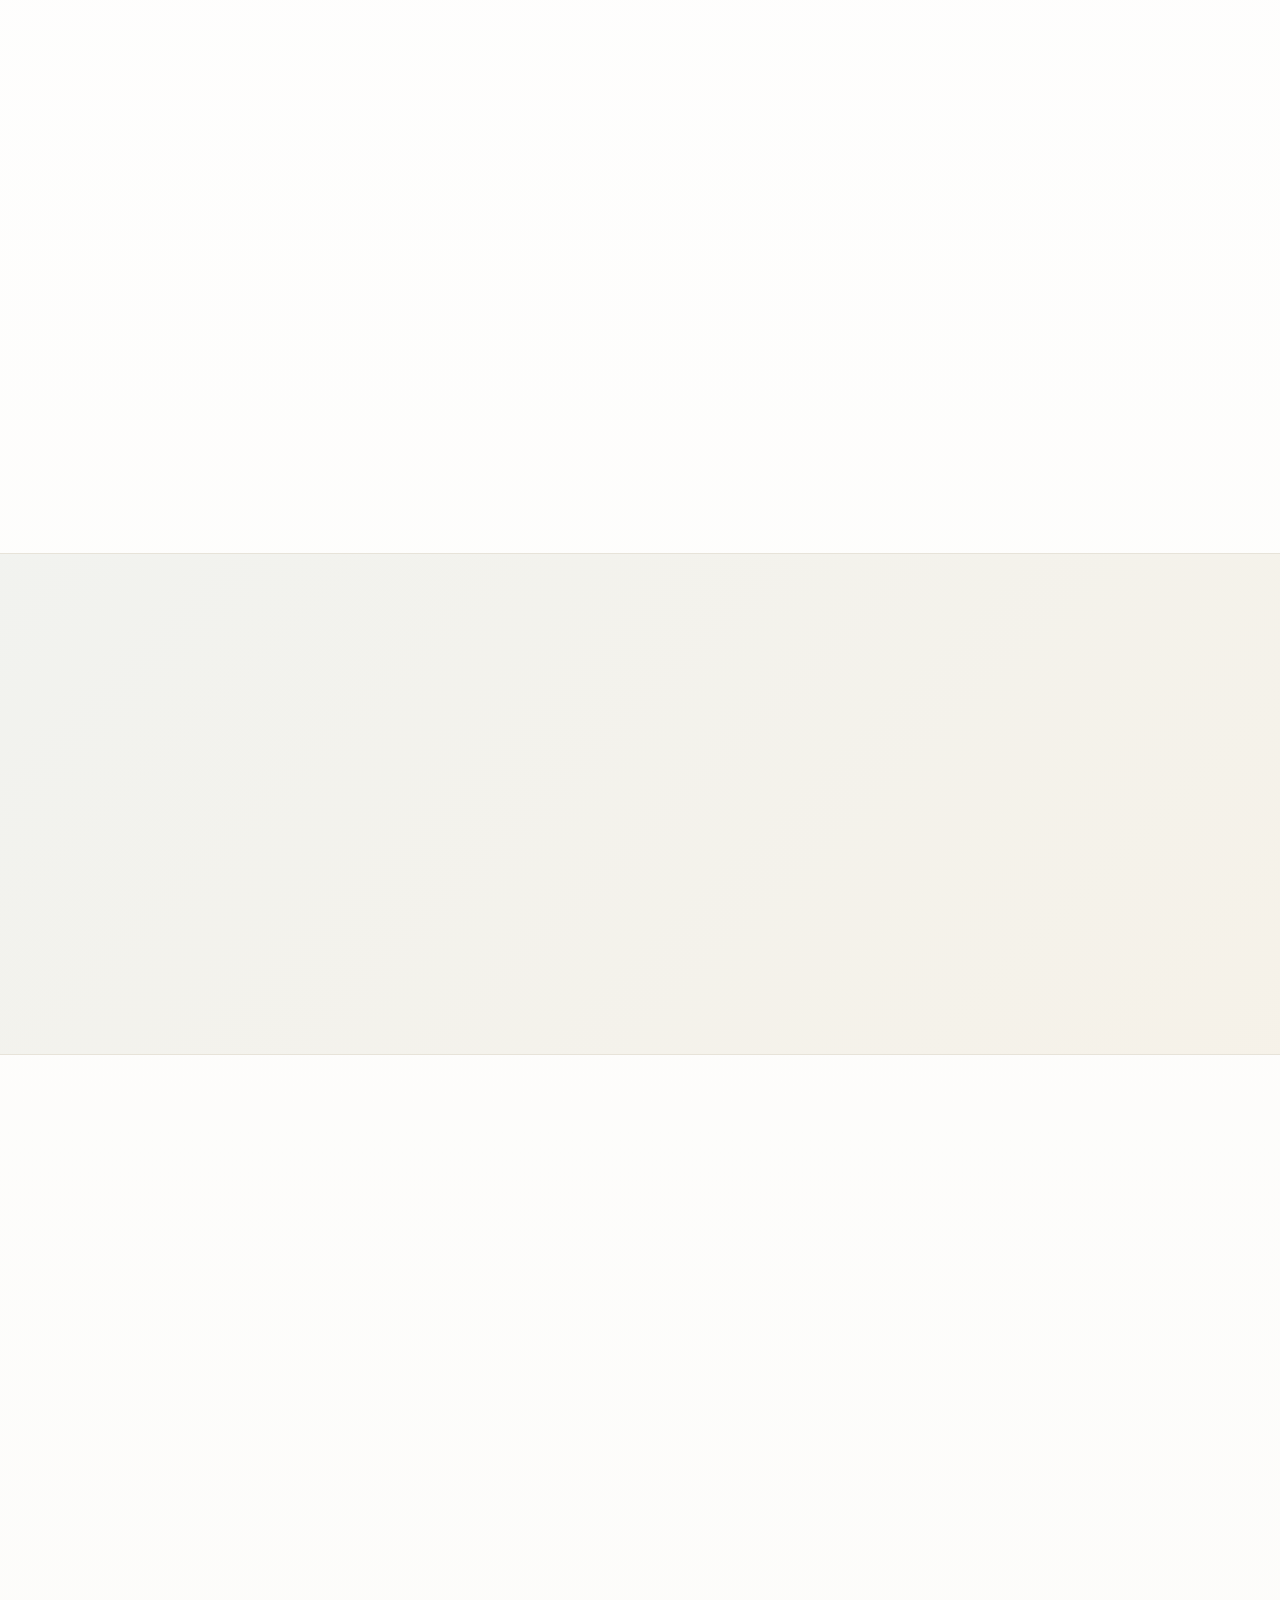
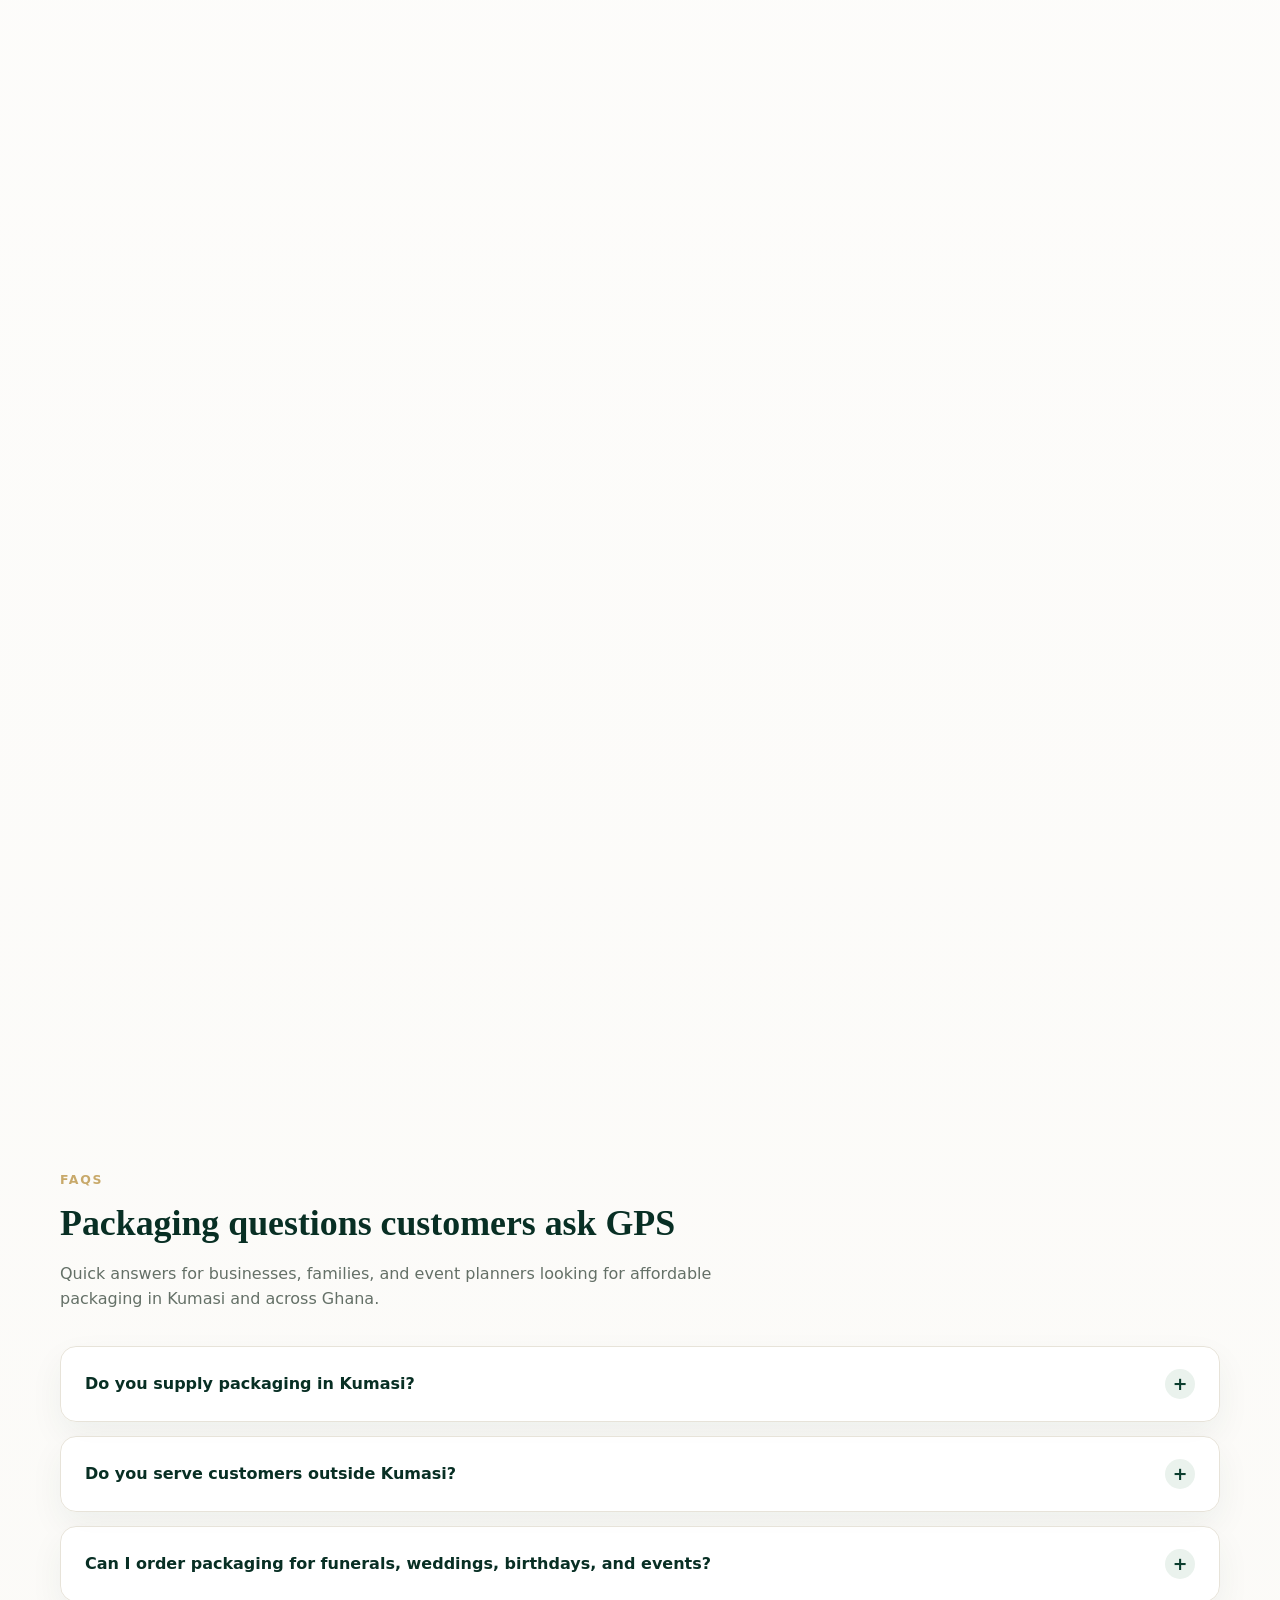
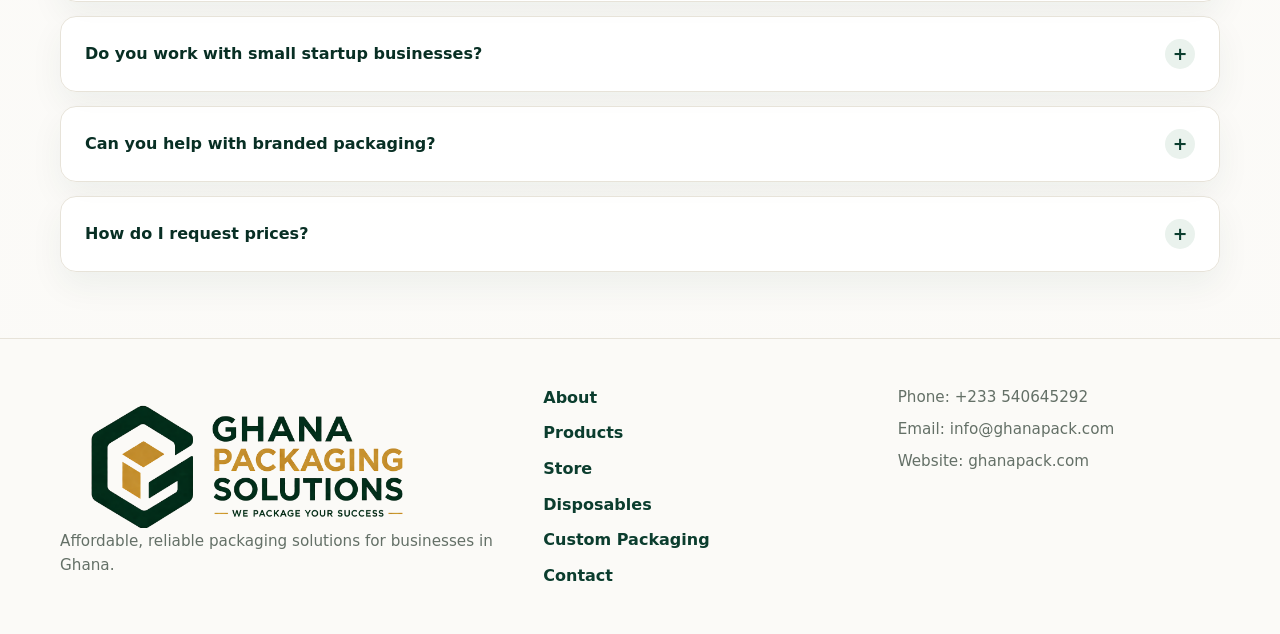
==== commit 0a2c2e72: "Use new product images across site" ====
--- a/index.html
+++ b/index.html
@@ -10,12 +10,12 @@
   <meta property="og:title" content="Ghana Packaging Solutions | Affordable Packaging in Kumasi">
   <meta property="og:description" content="Affordable packaging in Kumasi and Ghana-wide for startups, food vendors, restaurants, funerals, weddings, birthdays, events, and brands.">
   <meta property="og:url" content="https://ghanapack.com/">
-  <meta property="og:image" content="https://www.ghanapack.com/assets/images/foodpack.jpeg">
+  <meta property="og:image" content="https://www.ghanapack.com/assets/images/store-optimized/kraft-takeaway-boxes-shelf.jpeg">
   <meta property="og:image:alt" content="Food packaging products supplied by Ghana Packaging Solutions">
   <meta name="twitter:card" content="summary_large_image">
   <meta name="twitter:title" content="Ghana Packaging Solutions | Affordable Packaging in Kumasi">
   <meta name="twitter:description" content="Affordable packaging in Kumasi and Ghana-wide for startups, food vendors, restaurants, funerals, weddings, birthdays, events, and brands.">
-  <meta name="twitter:image" content="https://www.ghanapack.com/assets/images/foodpack.jpeg">
+  <meta name="twitter:image" content="https://www.ghanapack.com/assets/images/store-optimized/kraft-takeaway-boxes-shelf.jpeg">
   <link rel="icon" href="/favicon.ico" sizes="any">
   <link rel="icon" type="image/png" sizes="512x512" href="/assets/images/faviconefinal.png">
   <link rel="apple-touch-icon" href="/assets/images/faviconefinal.png">
@@ -29,9 +29,9 @@
       "url": "https://ghanapack.com",
       "logo": "https://www.ghanapack.com/assets/images/logoname-cropped.png",
       "image": [
-        "https://www.ghanapack.com/assets/images/foodpack.jpeg",
-        "https://www.ghanapack.com/assets/images/paperbags.jpeg",
-        "https://www.ghanapack.com/assets/images/plasticfoodpack.jpeg"
+        "https://www.ghanapack.com/assets/images/store-optimized/kraft-takeaway-boxes-shelf.jpeg",
+        "https://www.ghanapack.com/assets/images/store-optimized/custom-paper-bags-display.jpeg",
+        "https://www.ghanapack.com/assets/images/store-optimized/clear-plastic-food-packs-shelf.jpeg"
       ],
       "email": "info@ghanapack.com",
       "telephone": "+233540645292",
@@ -52,7 +52,7 @@
       "url": "https://ghanapack.com/",
       "primaryImageOfPage": {
         "@type": "ImageObject",
-        "url": "https://www.ghanapack.com/assets/images/foodpack.jpeg",
+        "url": "https://www.ghanapack.com/assets/images/store-optimized/kraft-takeaway-boxes-shelf.jpeg",
         "caption": "Food packaging products supplied by Ghana Packaging Solutions"
       },
       "publisher": {
@@ -145,11 +145,11 @@
       </div>
       <figure class="hero-media hero-slider" aria-label="GPS packaging product showcase">
         <!-- IMAGE TO CHANGE: Hero slide 1. Use a Ghana/local product-only food packaging photo. Avoid people, foreign dishes, and non-local scenes. -->
-        <img class="hero-slide is-active" src="assets/images/foodpack.jpeg" alt="Packaging in Ghana including food boxes, bowls, cups, and containers" loading="eager">
+        <img class="hero-slide is-active" src="assets/images/store-optimized/kraft-takeaway-boxes-shelf.jpeg" alt="Packaging in Ghana including food boxes, bowls, cups, and containers" loading="eager">
         <!-- IMAGE TO CHANGE: Hero slide 2. Use a Ghana/local product-only disposables photo. -->
-        <img class="hero-slide" src="assets/images/disposables.jpeg" alt="Disposables Ghana plates, cutlery, and food service supplies" loading="lazy">
+        <img class="hero-slide" src="assets/images/store-optimized/food-service-disposables.jpeg" alt="Disposables Ghana plates, cutlery, and food service supplies" loading="lazy">
         <!-- IMAGE TO CHANGE: Hero slide 3. Use a Ghana/local product-only paper bag photo. -->
-        <img class="hero-slide" src="assets/images/paperbags.jpeg" alt="Paper bags Ghana for shops, food vendors, and branded orders" loading="lazy">
+        <img class="hero-slide" src="assets/images/store-optimized/branded-paper-bags-rack.jpeg" alt="Paper bags Ghana for shops, food vendors, and branded orders" loading="lazy">
         <!-- IMAGE TO CHANGE: Hero slide 4. Use a Ghana/local product-only bottles and containers photo. -->
         <img class="hero-slide" src="assets/images/smalltransbottles.jpeg" alt="Bottles and containers Ghana for drinks, sauces, and retail products" loading="lazy">
         <figcaption class="hero-slider-caption">Food packaging, bags, bottles, and disposables for Ghanaian businesses</figcaption>
@@ -173,32 +173,32 @@
       <div class="category-grid">
         <a class="category-card" href="food-packaging.html">
           <!-- IMAGE TO CHANGE: Replace src and data-swap-src with local product-only food packaging photos. -->
-          <img src="assets/images/store-optimized/takeaway-boxes.jpeg" data-swap-src="assets/images/store-optimized/clear-food-containers.jpeg" alt="Food packaging Ghana kraft takeaway boxes and clear food containers for restaurants and caterers" loading="lazy">
+          <img src="assets/images/store-optimized/kraft-takeaway-boxes-shelf.jpeg" data-swap-src="assets/images/store-optimized/clear-plastic-food-packs-shelf.jpeg" alt="Food packaging Ghana kraft takeaway boxes and clear food containers for restaurants and caterers" loading="lazy">
           <span>Food Packaging</span>
         </a>
         <a class="category-card" href="paper-bags.html">
           <!-- IMAGE TO CHANGE: Replace src and data-swap-src with local product-only paper bag photos. -->
-          <img src="assets/images/paperbags.jpeg" data-swap-src="assets/images/wovenbags.jpeg" alt="Paper bags Ghana kraft packaging for retail and food businesses" loading="lazy">
+          <img src="assets/images/store-optimized/branded-paper-bags-rack.jpeg" data-swap-src="assets/images/store-optimized/branded-paper-bags-rack.jpeg" alt="Paper bags Ghana kraft packaging and branded paper bag options for retail and food businesses" loading="lazy">
           <span>Paper Bags</span>
         </a>
         <a class="category-card" href="plastic-packaging.html">
           <!-- IMAGE TO CHANGE: Replace src and data-swap-src with local product-only plastic packaging photos. -->
-          <img src="assets/images/store-optimized/clear-food-containers.jpeg" data-swap-src="assets/images/smalltransbottles.jpeg" alt="Plastic packaging Ghana clear food containers and takeaway packs" loading="lazy">
+          <img src="assets/images/store-optimized/clear-plastic-food-packs-shelf.jpeg" data-swap-src="assets/images/smalltransbottles.jpeg" alt="Plastic packaging Ghana clear food containers and takeaway packs" loading="lazy">
           <span>Plastic Packaging</span>
         </a>
         <a class="category-card" href="bottles-containers.html">
           <!-- IMAGE TO CHANGE: Replace src and data-swap-src with local product-only bottles and containers photos. -->
-          <img src="assets/images/smalltransbottles.jpeg" data-swap-src="assets/images/foodpack.jpeg" alt="Bottles and containers Ghana small transparent bottles for drinks and product brands" loading="lazy">
+          <img src="assets/images/smalltransbottles.jpeg" data-swap-src="assets/images/store-optimized/kraft-takeaway-boxes-shelf.jpeg" alt="Bottles and containers Ghana small transparent bottles for drinks and product brands" loading="lazy">
           <span>Bottles &amp; Containers</span>
         </a>
         <a class="category-card" href="disposables.html">
           <!-- IMAGE TO CHANGE: Replace src and data-swap-src with local product-only disposables photos. -->
-          <img src="assets/images/disposables.jpeg" data-swap-src="assets/images/foodpack.jpeg" alt="Disposables Ghana plates, forks, knives, and spoons for events and food service" loading="lazy">
+          <img src="assets/images/store-optimized/food-service-disposables.jpeg" data-swap-src="assets/images/store-optimized/cups-cutlery-disposables.jpeg" alt="Disposables Ghana plates, forks, knives, and spoons for events and food service" loading="lazy">
           <span>Disposables</span>
         </a>
         <a class="category-card" href="custom-packaging.html">
           <!-- IMAGE TO CHANGE: Replace src and data-swap-src with local product-only custom branded packaging photos. -->
-          <img src="assets/images/wovenbags.jpeg" data-swap-src="assets/images/paperbags.jpeg" alt="Custom packaging Ghana reusable woven bags and branded packaging options" loading="lazy">
+          <img src="assets/images/store-optimized/custom-paper-bags-display.jpeg" data-swap-src="assets/images/store-optimized/kraft-boxes-wall-display.jpeg" alt="Custom packaging Ghana branded paper bags and kraft product boxes" loading="lazy">
           <span>Custom Branded Packaging</span>
         </a>
       </div>
--- a/css/style.css
+++ b/css/style.css
@@ -30,6 +30,10 @@
   font-family: Inter, ui-sans-serif, system-ui, -apple-system, BlinkMacSystemFont, "Segoe UI", sans-serif;
   line-height: 1.6;
   isolation: isolate;
+}
+
+body.modal-open {
+  overflow: hidden;
 }
 
 body::before {
@@ -926,6 +930,72 @@
   padding: 0 14px;
 }
 
+.store-modal {
+  position: fixed;
+  inset: 0;
+  z-index: 80;
+  display: grid;
+  place-items: end center;
+  padding: 18px;
+}
+
+.store-modal[hidden] {
+  display: none;
+}
+
+.store-modal-backdrop {
+  position: absolute;
+  inset: 0;
+  background: rgba(11, 61, 46, 0.48);
+  backdrop-filter: blur(8px);
+}
+
+.store-modal-card {
+  position: relative;
+  z-index: 1;
+  display: grid;
+  width: min(100%, 520px);
+  max-height: min(86vh, 760px);
+  overflow: auto;
+  border: 1px solid rgba(255, 255, 255, 0.72);
+  border-radius: 18px;
+  background: var(--white);
+  box-shadow: 0 30px 80px rgba(11, 61, 46, 0.28);
+}
+
+.store-modal-close {
+  position: absolute;
+  top: 12px;
+  right: 12px;
+  z-index: 2;
+  min-height: 38px;
+  border: 1px solid var(--line);
+  border-radius: 999px;
+  padding: 0 14px;
+  background: rgba(255, 255, 255, 0.92);
+  color: var(--green);
+  cursor: pointer;
+  font: inherit;
+  font-weight: 850;
+}
+
+.store-modal-image {
+  width: 100%;
+  aspect-ratio: 1.18 / 1;
+  object-fit: cover;
+}
+
+.store-modal-content {
+  display: grid;
+  gap: 12px;
+  padding: 22px;
+}
+
+.store-modal-note {
+  color: var(--green);
+  font-weight: 850;
+}
+
 .product-list {
   display: grid;
   gap: 22px;
@@ -1190,9 +1260,43 @@
   .feature-grid.three,
   .industry-row,
   .service-grid,
-  .store-grid,
   .product-card {
     grid-template-columns: 1fr;
+  }
+
+  .store-grid {
+    grid-template-columns: repeat(2, minmax(0, 1fr));
+    gap: 12px;
+  }
+
+  .store-card {
+    cursor: pointer;
+    border-radius: 12px;
+  }
+
+  .store-card:hover {
+    transform: none;
+  }
+
+  .store-card img {
+    aspect-ratio: 1 / 1;
+  }
+
+  .store-card-body {
+    gap: 7px;
+    padding: 10px;
+  }
+
+  .store-card-body h3 {
+    margin-bottom: 0;
+    font-size: 0.9rem;
+    line-height: 1.18;
+  }
+
+  .store-card-body p,
+  .store-card-actions span,
+  .store-tag {
+    display: none;
   }
 
   .store-section-heading {
@@ -1201,8 +1305,14 @@
   }
 
   .store-card-actions {
-    align-items: stretch;
-    flex-direction: column;
+    margin-top: 0;
+  }
+
+  .store-add {
+    width: 100%;
+    min-height: 36px;
+    padding: 0 10px;
+    font-size: 0.82rem;
   }
 
   .product-card {
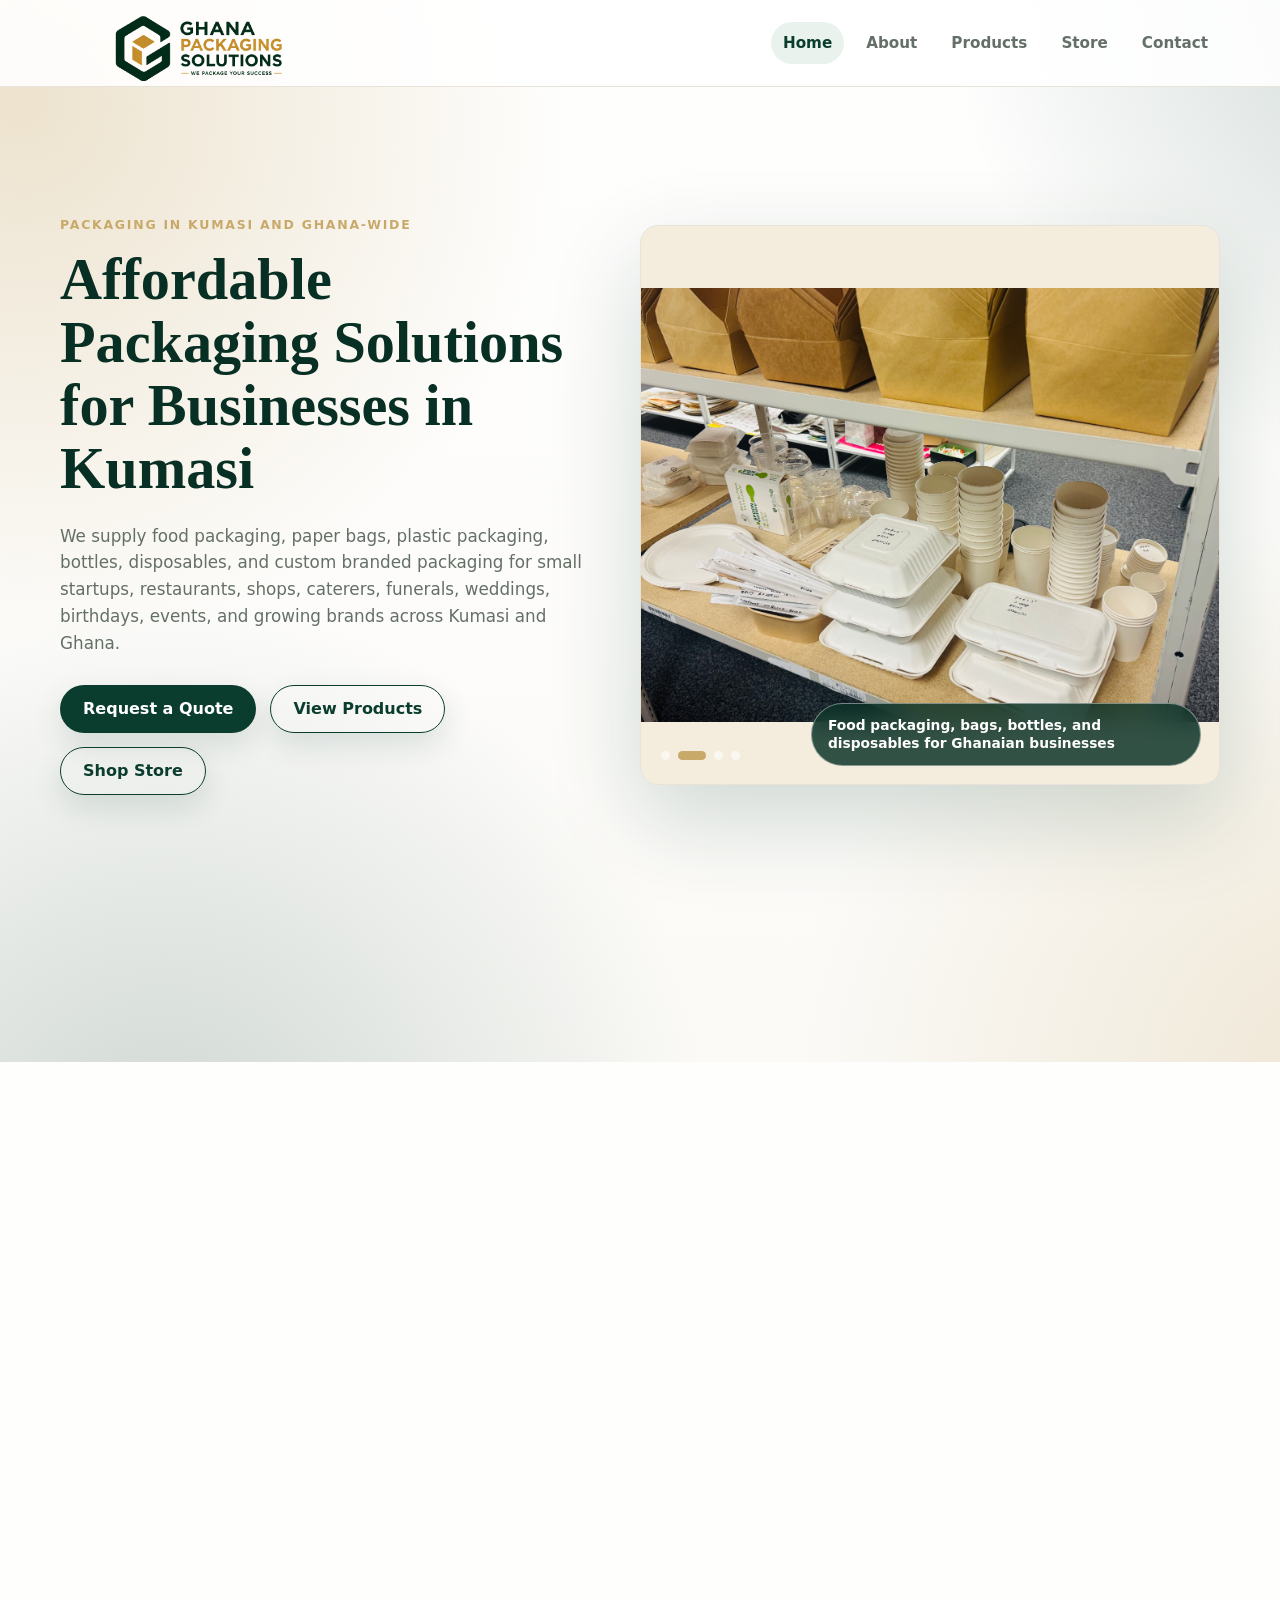
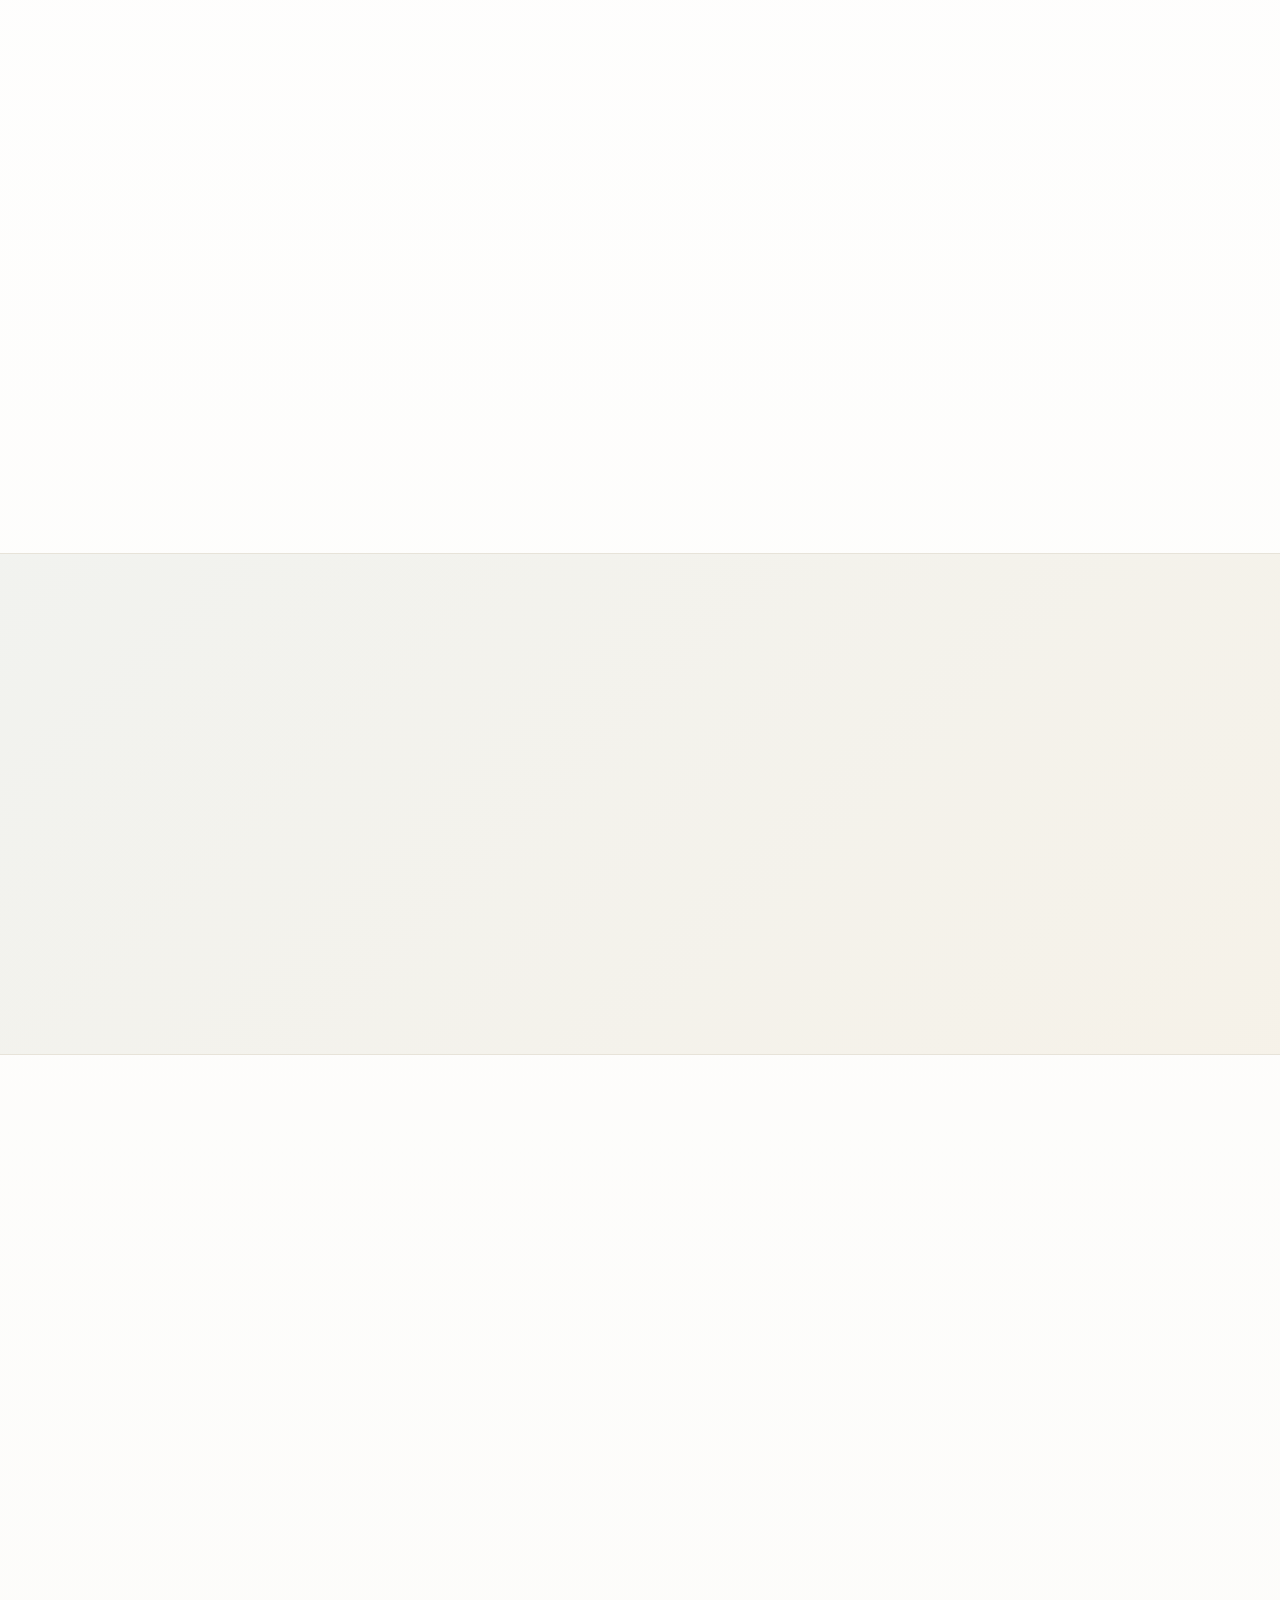
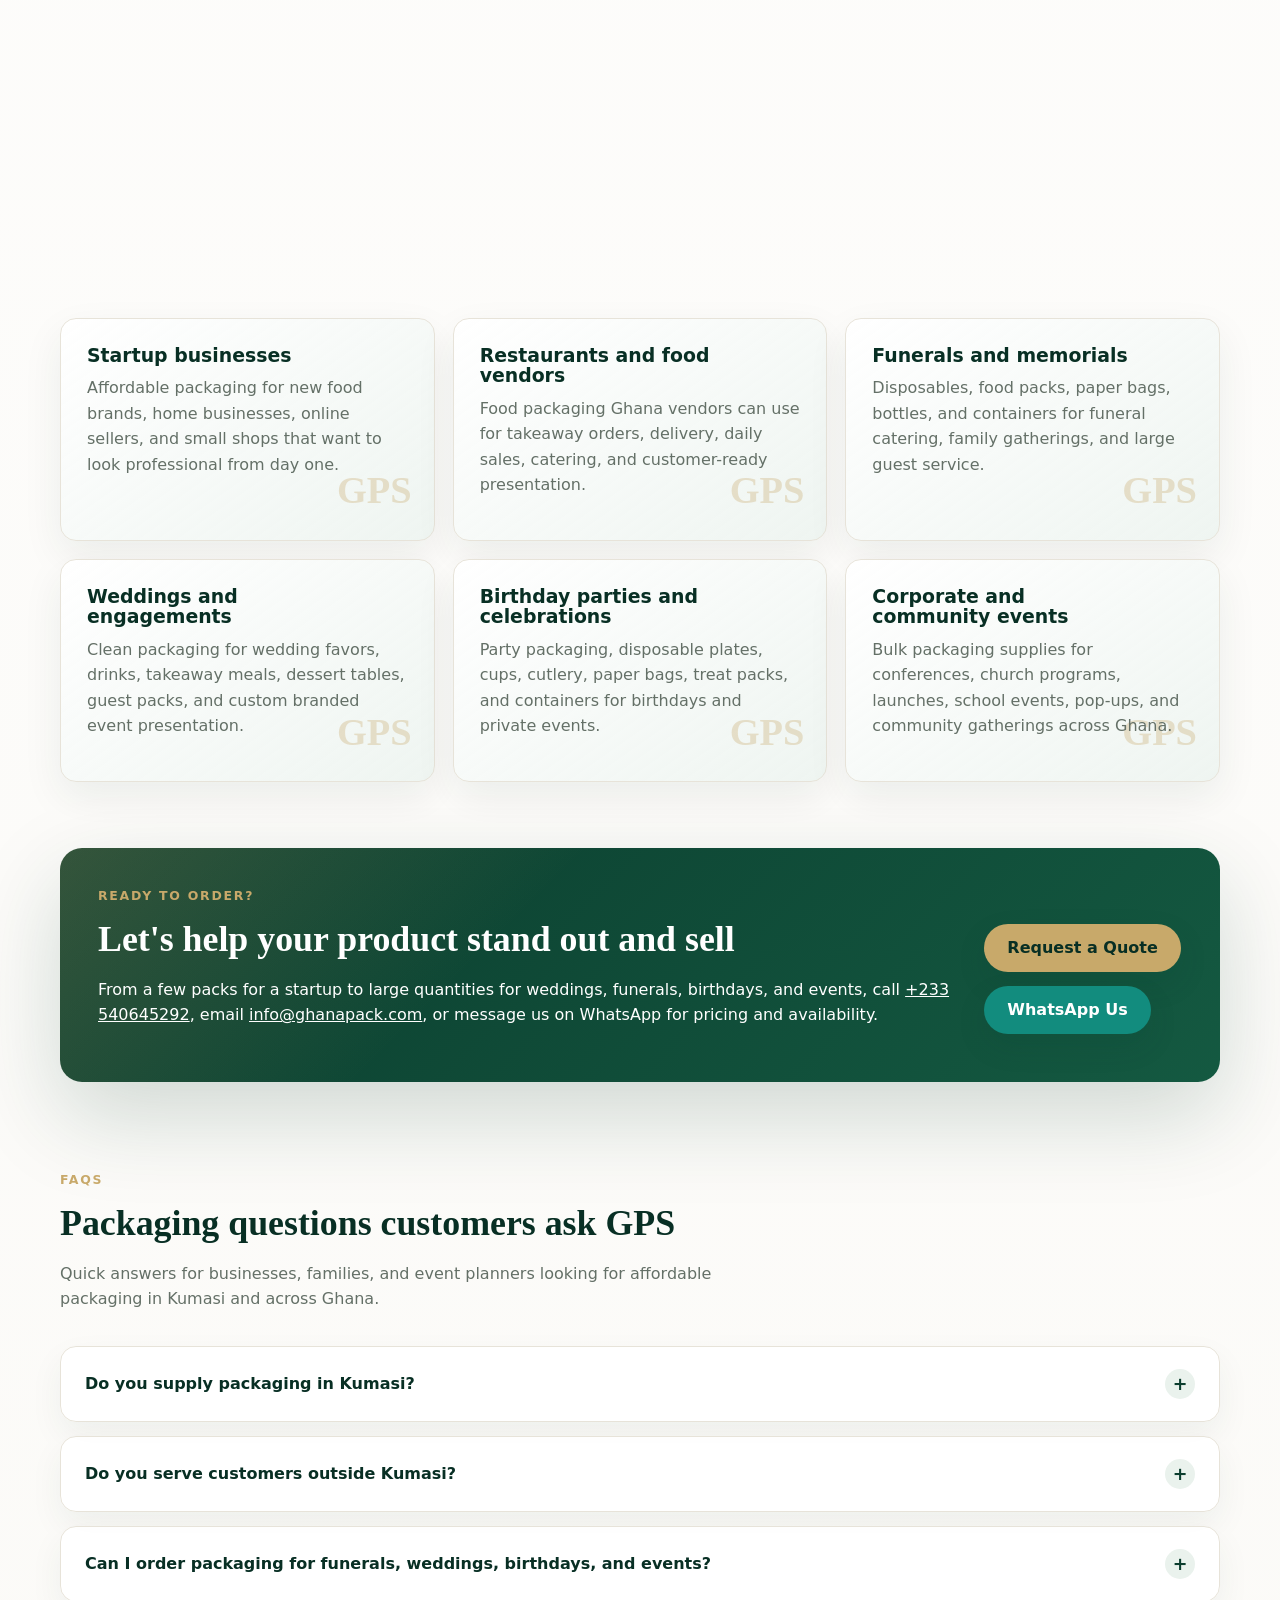
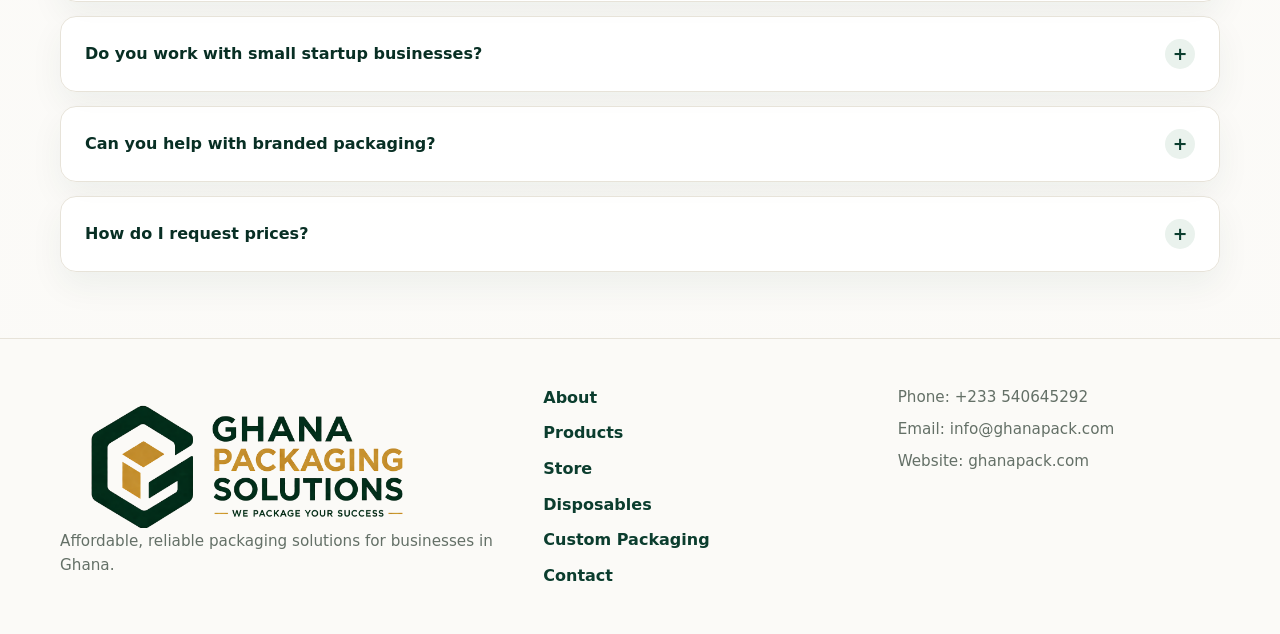
==== commit e0c306ac: "Use paper bag image for social previews" ====
--- a/index.html
+++ b/index.html
@@ -5,17 +5,17 @@
   <meta name="viewport" content="width=device-width, initial-scale=1.0">
   <title>Ghana Packaging Solutions | Affordable Packaging in Kumasi &amp; Ghana</title>
   <meta name="description" content="Ghana Packaging Solutions supplies affordable packaging in Kumasi and Ghana-wide for startups, food vendors, restaurants, funerals, weddings, birthdays, events, and brands.">
-  <link rel="canonical" href="https://ghanapack.com/">
+  <link rel="canonical" href="https://www.ghanapack.com/">
   <meta property="og:type" content="website">
   <meta property="og:title" content="Ghana Packaging Solutions | Affordable Packaging in Kumasi">
   <meta property="og:description" content="Affordable packaging in Kumasi and Ghana-wide for startups, food vendors, restaurants, funerals, weddings, birthdays, events, and brands.">
-  <meta property="og:url" content="https://ghanapack.com/">
-  <meta property="og:image" content="https://www.ghanapack.com/assets/images/store-optimized/kraft-takeaway-boxes-shelf.jpeg">
-  <meta property="og:image:alt" content="Food packaging products supplied by Ghana Packaging Solutions">
+  <meta property="og:url" content="https://www.ghanapack.com/">
+  <meta property="og:image" content="https://www.ghanapack.com/assets/images/store-optimized/custom-paper-bags-display.jpeg">
+  <meta property="og:image:alt" content="Paper bags and custom packaging supplied by Ghana Packaging Solutions">
   <meta name="twitter:card" content="summary_large_image">
   <meta name="twitter:title" content="Ghana Packaging Solutions | Affordable Packaging in Kumasi">
   <meta name="twitter:description" content="Affordable packaging in Kumasi and Ghana-wide for startups, food vendors, restaurants, funerals, weddings, birthdays, events, and brands.">
-  <meta name="twitter:image" content="https://www.ghanapack.com/assets/images/store-optimized/kraft-takeaway-boxes-shelf.jpeg">
+  <meta name="twitter:image" content="https://www.ghanapack.com/assets/images/store-optimized/custom-paper-bags-display.jpeg">
   <link rel="icon" href="/favicon.ico" sizes="any">
   <link rel="icon" type="image/png" sizes="512x512" href="/assets/images/faviconefinal.png">
   <link rel="apple-touch-icon" href="/assets/images/faviconefinal.png">
@@ -26,12 +26,10 @@
       "@type": "LocalBusiness",
       "name": "Ghana Packaging Solutions",
       "alternateName": "GPS",
-      "url": "https://ghanapack.com",
+      "url": "https://www.ghanapack.com",
       "logo": "https://www.ghanapack.com/assets/images/logoname-cropped.png",
       "image": [
-        "https://www.ghanapack.com/assets/images/store-optimized/kraft-takeaway-boxes-shelf.jpeg",
-        "https://www.ghanapack.com/assets/images/store-optimized/custom-paper-bags-display.jpeg",
-        "https://www.ghanapack.com/assets/images/store-optimized/clear-plastic-food-packs-shelf.jpeg"
+        "https://www.ghanapack.com/assets/images/store-optimized/custom-paper-bags-display.jpeg"
       ],
       "email": "info@ghanapack.com",
       "telephone": "+233540645292",
@@ -49,11 +47,11 @@
       "@context": "https://schema.org",
       "@type": "WebPage",
       "name": "Ghana Packaging Solutions",
-      "url": "https://ghanapack.com/",
+      "url": "https://www.ghanapack.com/",
       "primaryImageOfPage": {
         "@type": "ImageObject",
-        "url": "https://www.ghanapack.com/assets/images/store-optimized/kraft-takeaway-boxes-shelf.jpeg",
-        "caption": "Food packaging products supplied by Ghana Packaging Solutions"
+        "url": "https://www.ghanapack.com/assets/images/store-optimized/custom-paper-bags-display.jpeg",
+        "caption": "Paper bags and custom packaging supplied by Ghana Packaging Solutions"
       },
       "publisher": {
         "@type": "Organization",
--- a/css/style.css
+++ b/css/style.css
@@ -373,6 +373,48 @@
   transform: scale(1.045);
 }
 
+.product-gallery {
+  display: grid;
+  width: min(var(--container), calc(100% - 40px));
+  grid-template-columns: repeat(4, minmax(0, 1fr));
+  gap: 18px;
+  margin: 0 auto 72px;
+}
+
+.gallery-card {
+  overflow: hidden;
+  border: 1px solid var(--line);
+  border-radius: 16px;
+  background: var(--white);
+  box-shadow: 0 14px 40px rgba(11, 61, 46, 0.07);
+  transition: transform 220ms ease, box-shadow 220ms ease, border-color 220ms ease;
+}
+
+.gallery-card:hover {
+  border-color: rgba(200, 169, 106, 0.62);
+  box-shadow: var(--shadow);
+  transform: translateY(-5px);
+}
+
+.gallery-card img {
+  width: 100%;
+  aspect-ratio: 1.18 / 1;
+  object-fit: cover;
+  transition: transform 600ms ease, filter 600ms ease;
+}
+
+.gallery-card:hover img {
+  filter: saturate(1.08) contrast(1.04);
+  transform: scale(1.045);
+}
+
+.gallery-card figcaption {
+  padding: 14px 15px 16px;
+  color: var(--green-900);
+  font-size: 0.94rem;
+  font-weight: 850;
+}
+
 .proof-strip {
   display: grid;
   width: min(var(--container), calc(100% - 40px));
@@ -1208,6 +1250,7 @@
   .industry-row,
   .service-grid,
   .proof-strip,
+  .product-gallery,
   .store-grid {
     grid-template-columns: repeat(2, minmax(0, 1fr));
   }
@@ -1260,6 +1303,7 @@
   .feature-grid.three,
   .industry-row,
   .service-grid,
+  .product-gallery,
   .product-card {
     grid-template-columns: 1fr;
   }
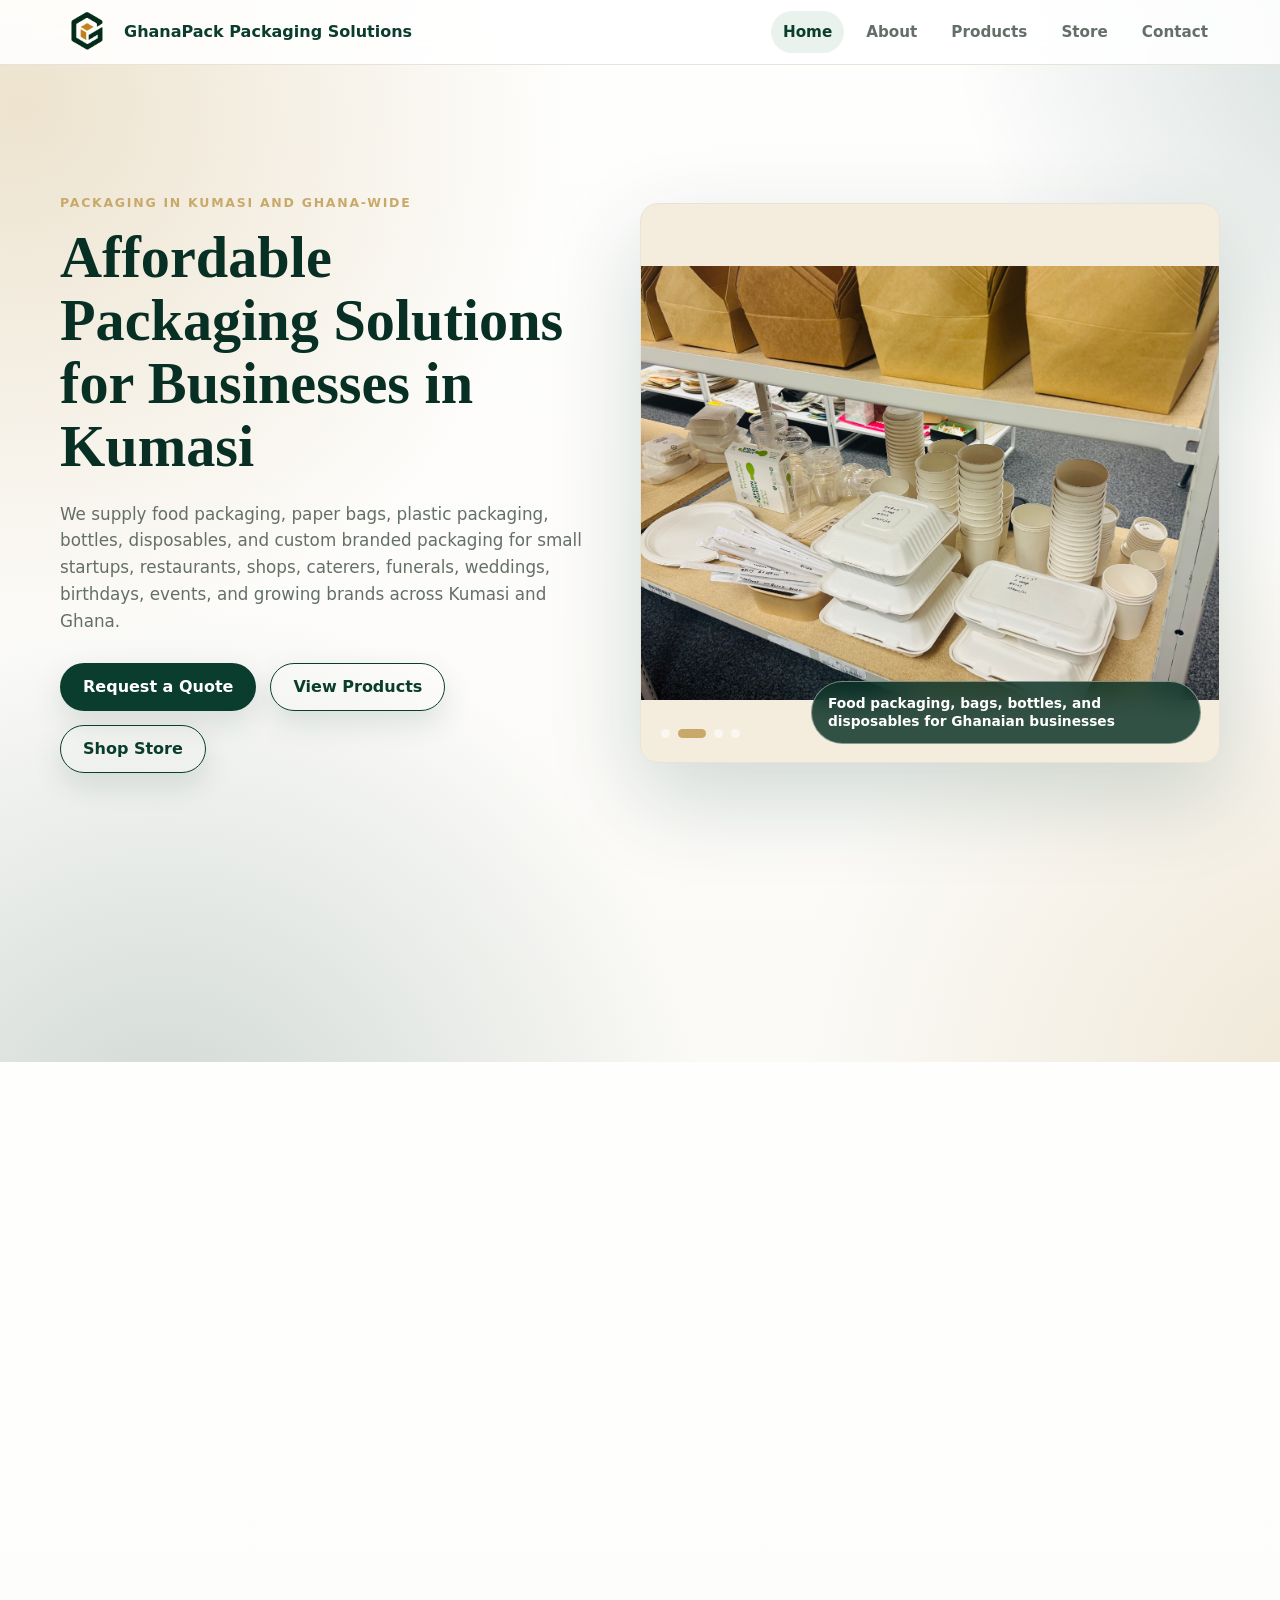
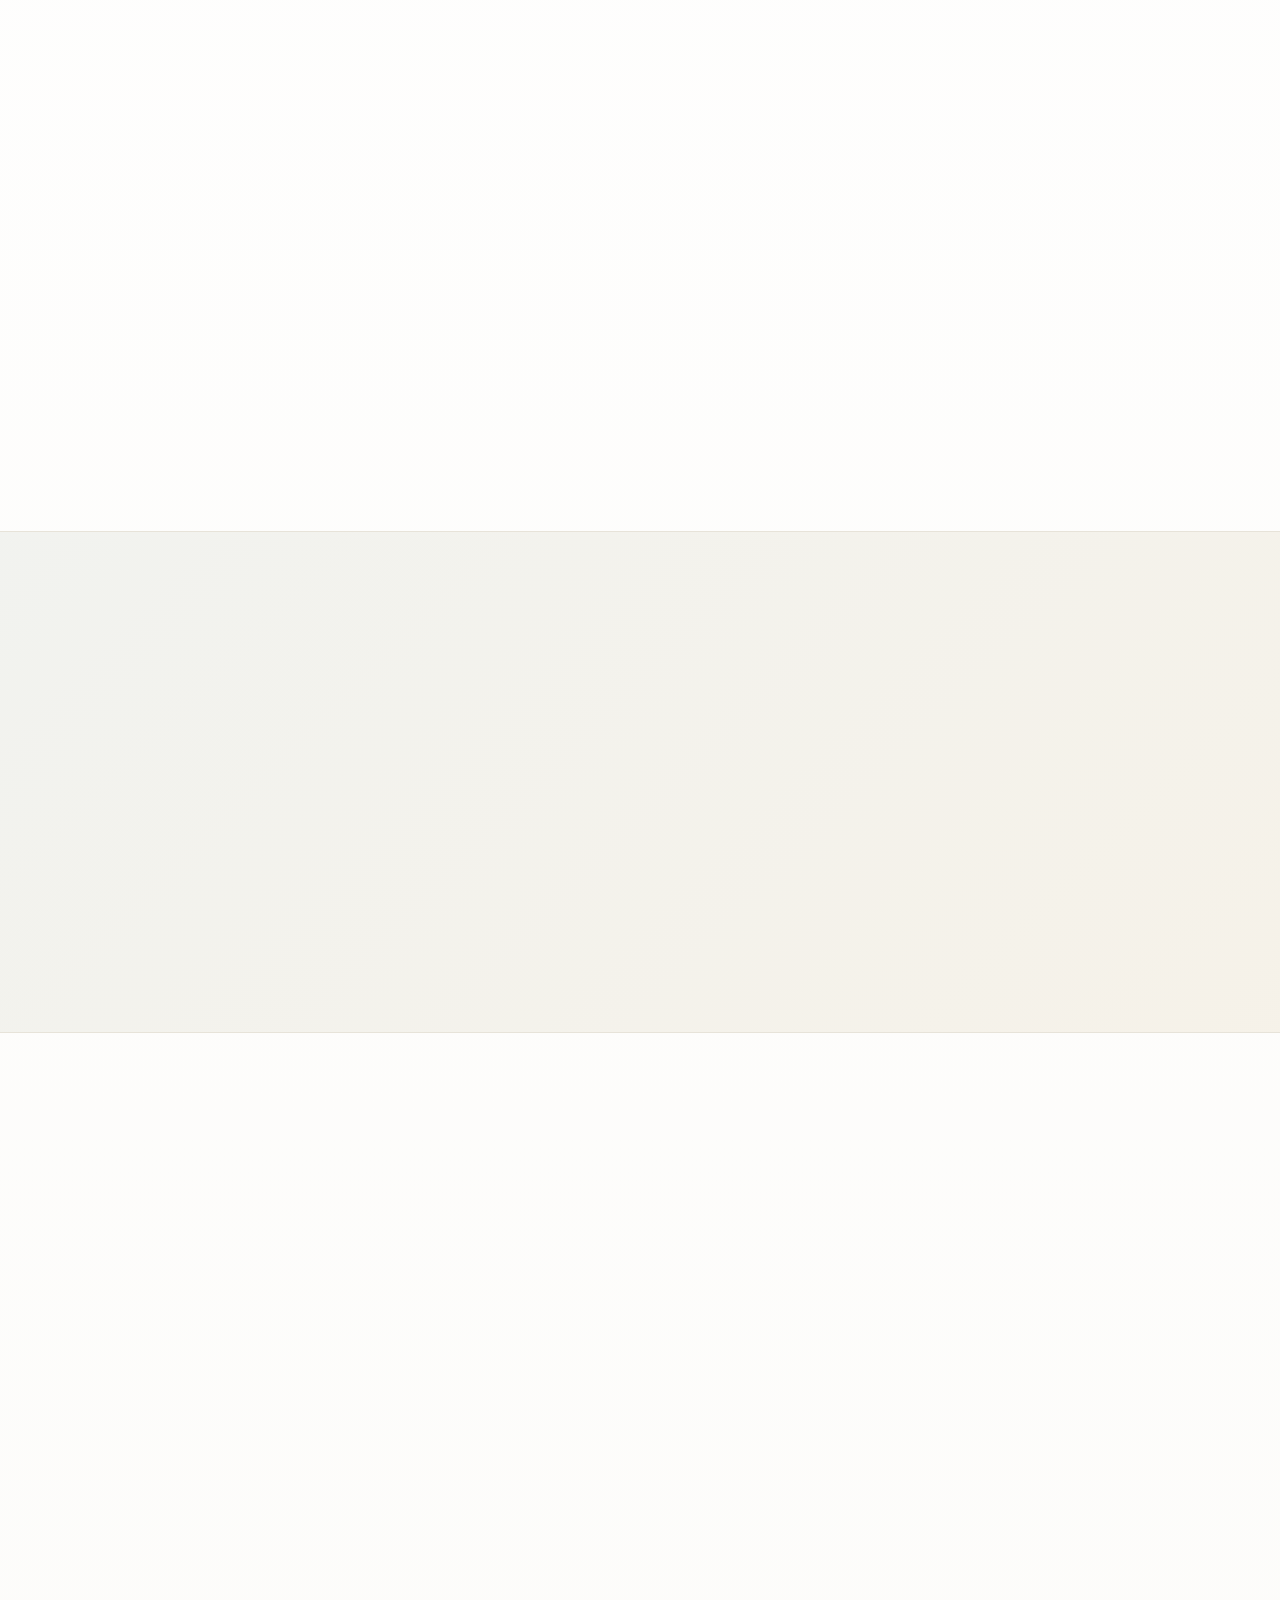
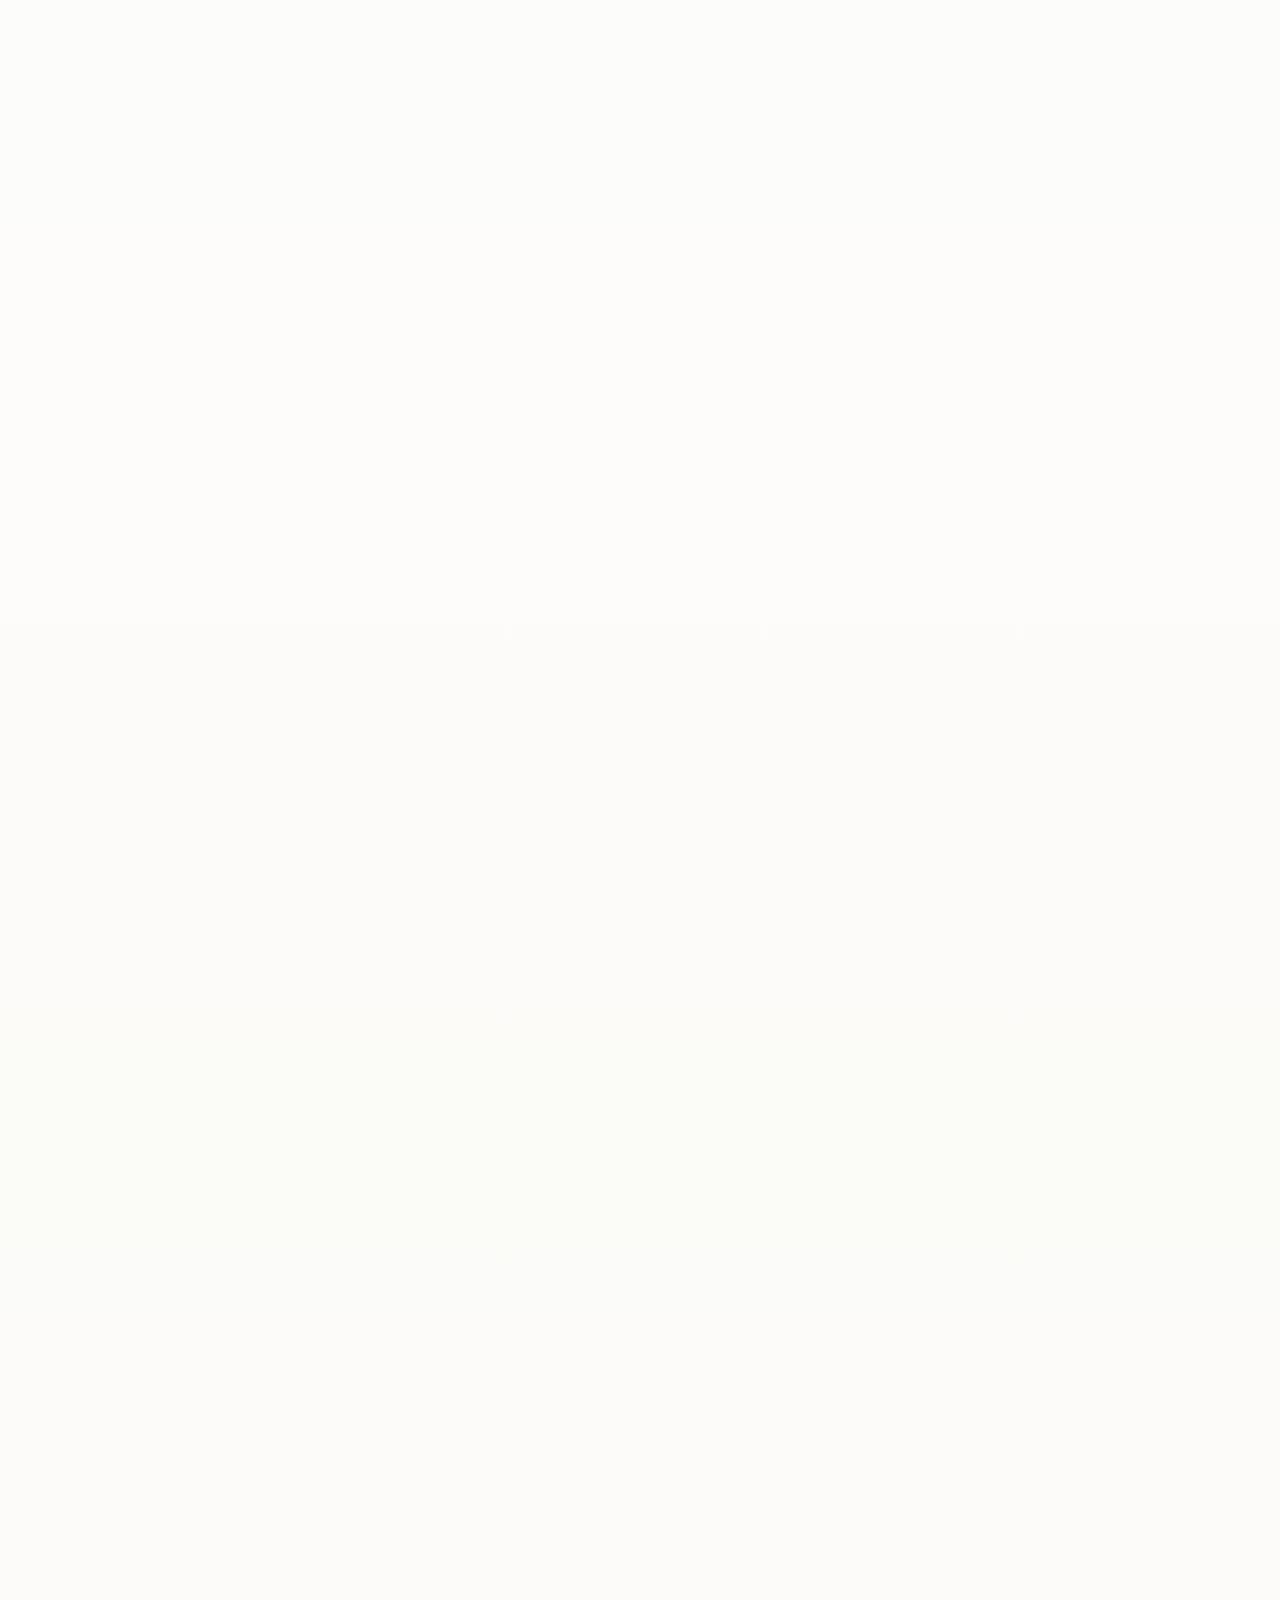
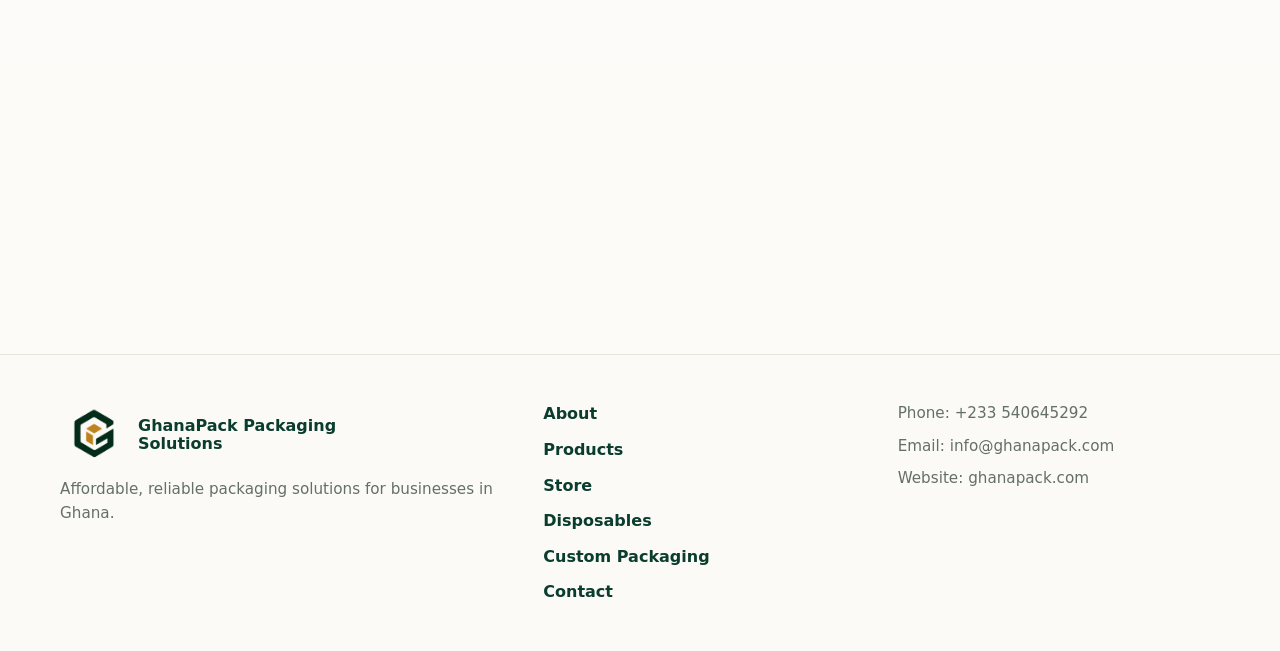
==== commit 1a565bc9: "Rename brand to GhanaPack Packaging Solutions" ====
--- a/index.html
+++ b/index.html
@@ -3,17 +3,17 @@
 <head>
   <meta charset="UTF-8">
   <meta name="viewport" content="width=device-width, initial-scale=1.0">
-  <title>Ghana Packaging Solutions | Affordable Packaging in Kumasi &amp; Ghana</title>
-  <meta name="description" content="Ghana Packaging Solutions supplies affordable packaging in Kumasi and Ghana-wide for startups, food vendors, restaurants, funerals, weddings, birthdays, events, and brands.">
+  <title>GhanaPack Packaging Solutions | Affordable Packaging in Kumasi &amp; Ghana</title>
+  <meta name="description" content="GhanaPack Packaging Solutions supplies affordable packaging in Kumasi and Ghana-wide for startups, food vendors, restaurants, funerals, weddings, birthdays, events, and brands.">
   <link rel="canonical" href="https://www.ghanapack.com/">
   <meta property="og:type" content="website">
-  <meta property="og:title" content="Ghana Packaging Solutions | Affordable Packaging in Kumasi">
+  <meta property="og:title" content="GhanaPack Packaging Solutions | Affordable Packaging in Kumasi">
   <meta property="og:description" content="Affordable packaging in Kumasi and Ghana-wide for startups, food vendors, restaurants, funerals, weddings, birthdays, events, and brands.">
   <meta property="og:url" content="https://www.ghanapack.com/">
   <meta property="og:image" content="https://www.ghanapack.com/assets/images/store-optimized/custom-paper-bags-display.jpeg">
-  <meta property="og:image:alt" content="Paper bags and custom packaging supplied by Ghana Packaging Solutions">
+  <meta property="og:image:alt" content="Paper bags and custom packaging supplied by GhanaPack Packaging Solutions">
   <meta name="twitter:card" content="summary_large_image">
-  <meta name="twitter:title" content="Ghana Packaging Solutions | Affordable Packaging in Kumasi">
+  <meta name="twitter:title" content="GhanaPack Packaging Solutions | Affordable Packaging in Kumasi">
   <meta name="twitter:description" content="Affordable packaging in Kumasi and Ghana-wide for startups, food vendors, restaurants, funerals, weddings, birthdays, events, and brands.">
   <meta name="twitter:image" content="https://www.ghanapack.com/assets/images/store-optimized/custom-paper-bags-display.jpeg">
   <link rel="icon" href="/favicon.ico" sizes="any">
@@ -24,10 +24,10 @@
     {
       "@context": "https://schema.org",
       "@type": "LocalBusiness",
-      "name": "Ghana Packaging Solutions",
-      "alternateName": "GPS",
+      "name": "GhanaPack Packaging Solutions",
+      "alternateName": "GhanaPack",
       "url": "https://www.ghanapack.com",
-      "logo": "https://www.ghanapack.com/assets/images/logoname-cropped.png",
+      "logo": "https://www.ghanapack.com/assets/images/logo-transparent.png",
       "image": [
         "https://www.ghanapack.com/assets/images/store-optimized/custom-paper-bags-display.jpeg"
       ],
@@ -46,19 +46,19 @@
     {
       "@context": "https://schema.org",
       "@type": "WebPage",
-      "name": "Ghana Packaging Solutions",
+      "name": "GhanaPack Packaging Solutions",
       "url": "https://www.ghanapack.com/",
       "primaryImageOfPage": {
         "@type": "ImageObject",
         "url": "https://www.ghanapack.com/assets/images/store-optimized/custom-paper-bags-display.jpeg",
-        "caption": "Paper bags and custom packaging supplied by Ghana Packaging Solutions"
+        "caption": "Paper bags and custom packaging supplied by GhanaPack Packaging Solutions"
       },
       "publisher": {
         "@type": "Organization",
-        "name": "Ghana Packaging Solutions",
+        "name": "GhanaPack Packaging Solutions",
         "logo": {
           "@type": "ImageObject",
-          "url": "https://www.ghanapack.com/assets/images/logoname-cropped.png"
+          "url": "https://www.ghanapack.com/assets/images/logo-transparent.png"
         }
       }
     }
@@ -73,7 +73,7 @@
           "name": "Do you supply packaging in Kumasi?",
           "acceptedAnswer": {
             "@type": "Answer",
-            "text": "Yes. Ghana Packaging Solutions is based in Kumasi and supplies affordable packaging for startups, restaurants, food vendors, events, and growing brands."
+            "text": "Yes. GhanaPack Packaging Solutions is based in Kumasi and supplies affordable packaging for startups, restaurants, food vendors, events, and growing brands."
           }
         },
         {
@@ -81,7 +81,7 @@
           "name": "Can you supply packaging outside Kumasi?",
           "acceptedAnswer": {
             "@type": "Answer",
-            "text": "Yes. GPS serves customers in Kumasi and can support packaging requests across Ghana depending on the product, quantity, and delivery arrangement."
+            "text": "Yes. GhanaPack serves customers in Kumasi and can support packaging requests across Ghana depending on the product, quantity, and delivery arrangement."
           }
         },
         {
@@ -89,15 +89,15 @@
           "name": "Do you provide packaging for funerals, weddings, birthdays, and events?",
           "acceptedAnswer": {
             "@type": "Answer",
-            "text": "Yes. GPS supplies food packs, disposables, paper bags, bottles, containers, and custom packaging for funerals, weddings, birthdays, corporate events, church programs, and community gatherings."
+            "text": "Yes. GhanaPack supplies food packs, disposables, paper bags, bottles, containers, and custom packaging for funerals, weddings, birthdays, corporate events, church programs, and community gatherings."
           }
         },
         {
           "@type": "Question",
-          "name": "Can small startup businesses order from GPS?",
-          "acceptedAnswer": {
-            "@type": "Answer",
-            "text": "Yes. GPS works with small startups, home businesses, food brands, online sellers, and shops that need affordable packaging and practical advice."
+          "name": "Can small startup businesses order from GhanaPack?",
+          "acceptedAnswer": {
+            "@type": "Answer",
+            "text": "Yes. GhanaPack works with small startups, home businesses, food brands, online sellers, and shops that need affordable packaging and practical advice."
           }
         },
         {
@@ -105,7 +105,7 @@
           "name": "Do you offer branded or custom packaging?",
           "acceptedAnswer": {
             "@type": "Answer",
-            "text": "Yes. GPS supports custom branded packaging through packaging advice, sticker ideas, logo placement guidance, and options that help products look professional."
+            "text": "Yes. GhanaPack supports custom branded packaging through packaging advice, sticker ideas, logo placement guidance, and options that help products look professional."
           }
         }
       ]
@@ -114,10 +114,10 @@
 </head>
 <body>
   <header class="site-header">
-    <a class="brand" href="index.html" aria-label="Ghana Packaging Solutions home">
+    <a class="brand" href="index.html" aria-label="GhanaPack Packaging Solutions home">
       <!-- LOGO TO CHANGE: Replace this file if the header logo changes. -->
-      <img class="brand-logo" src="assets/images/logoname-cropped.png" alt="Ghana Packaging Solutions logo">
-      <span class="brand-text">Ghana Packaging Solutions</span>
+      <img class="brand-logo" src="assets/images/logo-transparent.png" alt="GhanaPack Packaging Solutions logo">
+      <span class="brand-text">GhanaPack Packaging Solutions</span>
     </a>
     <button class="nav-toggle" type="button" aria-label="Open navigation" aria-expanded="false">Menu</button>
     <nav class="site-nav" aria-label="Primary navigation">
@@ -141,7 +141,7 @@
           <a class="button button-secondary" href="store.html">Shop Store</a>
         </div>
       </div>
-      <figure class="hero-media hero-slider" aria-label="GPS packaging product showcase">
+      <figure class="hero-media hero-slider" aria-label="GhanaPack packaging product showcase">
         <!-- IMAGE TO CHANGE: Hero slide 1. Use a Ghana/local product-only food packaging photo. Avoid people, foreign dishes, and non-local scenes. -->
         <img class="hero-slide is-active" src="assets/images/store-optimized/kraft-takeaway-boxes-shelf.jpeg" alt="Packaging in Ghana including food boxes, bowls, cups, and containers" loading="eager">
         <!-- IMAGE TO CHANGE: Hero slide 2. Use a Ghana/local product-only disposables photo. -->
@@ -155,7 +155,7 @@
       </figure>
     </section>
 
-    <section class="proof-strip" aria-label="Ghana Packaging Solutions highlights">
+    <section class="proof-strip" aria-label="GhanaPack Packaging Solutions highlights">
       <div><strong>Kumasi</strong><span>Local packaging support</span></div>
       <div><strong>Flexible</strong><span>Order guidance</span></div>
       <div><strong>Events</strong><span>Weddings, funerals, parties</span></div>
@@ -231,7 +231,7 @@
       <div>
         <p class="eyebrow">Custom packaging</p>
         <h2>We help your product sell</h2>
-        <p>We don't just make packaging look good - we help your product sell. GPS supports growing brands with branded stickers, packaging advice, and simple design direction that makes every order feel more professional.</p>
+        <p>We don't just make packaging look good - we help your product sell. GhanaPack supports growing brands with branded stickers, packaging advice, and simple design direction that makes every order feel more professional.</p>
         <a class="text-link" href="custom-packaging.html">Explore custom packaging</a>
       </div>
       <div class="support-list">
@@ -254,7 +254,7 @@
       <div class="section-heading">
         <p class="eyebrow">Who we serve</p>
         <h2>Packaging solutions for businesses, families, and events in Ghana</h2>
-        <p>Whether you need a small starter quantity or a large supply for a major occasion, GPS helps you source affordable packaging that fits the job and your budget.</p>
+        <p>Whether you need a small starter quantity or a large supply for a major occasion, GhanaPack helps you source affordable packaging that fits the job and your budget.</p>
       </div>
       <div class="service-grid">
         <article class="service-card">
@@ -299,13 +299,13 @@
     <section class="section faq-section">
       <div class="section-heading">
         <p class="eyebrow">FAQs</p>
-        <h2>Packaging questions customers ask GPS</h2>
+        <h2>Packaging questions customers ask GhanaPack</h2>
         <p>Quick answers for businesses, families, and event planners looking for affordable packaging in Kumasi and across Ghana.</p>
       </div>
       <div class="faq-list">
         <details>
           <summary>Do you supply packaging in Kumasi?</summary>
-          <p>Yes. Ghana Packaging Solutions is based in Kumasi and supplies affordable packaging for startups, food vendors, restaurants, caterers, shops, events, and growing brands.</p>
+          <p>Yes. GhanaPack Packaging Solutions is based in Kumasi and supplies affordable packaging for startups, food vendors, restaurants, caterers, shops, events, and growing brands.</p>
         </details>
         <details>
           <summary>Do you serve customers outside Kumasi?</summary>
@@ -317,7 +317,7 @@
         </details>
         <details>
           <summary>Do you work with small startup businesses?</summary>
-          <p>Yes. GPS is built for small businesses, home food brands, online sellers, restaurants, and shops that need affordable packaging without looking basic.</p>
+          <p>Yes. GhanaPack is built for small businesses, home food brands, online sellers, restaurants, and shops that need affordable packaging without looking basic.</p>
         </details>
         <details>
           <summary>Can you help with branded packaging?</summary>
@@ -325,7 +325,7 @@
         </details>
         <details>
           <summary>How do I request prices?</summary>
-          <p>Send your product type, quantity, preferred size, location, and whether you need plain or branded packaging. You can call, email, or message GPS on WhatsApp.</p>
+          <p>Send your product type, quantity, preferred size, location, and whether you need plain or branded packaging. You can call, email, or message GhanaPack on WhatsApp.</p>
         </details>
       </div>
     </section>
@@ -333,9 +333,10 @@
 
   <footer class="site-footer">
     <div>
-      <a class="footer-brand footer-brand-logo" href="index.html" aria-label="Ghana Packaging Solutions home">
+      <a class="footer-brand footer-brand-logo" href="index.html" aria-label="GhanaPack Packaging Solutions home">
         <!-- LOGO TO CHANGE: Footer logo photo. Replace with the final brand logo photo when needed. -->
-        <img class="footer-logo" src="assets/images/logoname-cropped.png" alt="Ghana Packaging Solutions logo and tagline">
+        <img class="footer-logo" src="assets/images/logo-transparent.png" alt="GhanaPack Packaging Solutions logo">
+        <span class="brand-text">GhanaPack Packaging Solutions</span>
       </a>
       <p>Affordable, reliable packaging solutions for businesses in Ghana.</p>
     </div>
--- a/css/style.css
+++ b/css/style.css
@@ -101,8 +101,8 @@
 }
 
 .brand-logo {
-  width: 270px;
-  height: 76px;
+  width: 54px;
+  height: 54px;
   border: 0;
   border-radius: 0;
   background: transparent;
@@ -112,18 +112,18 @@
 }
 
 .brand-text {
-  display: none;
+  display: block;
   line-height: 1.15;
 }
 
 .footer-brand-logo {
-  display: block;
+  display: inline-flex;
   max-width: 360px;
 }
 
 .footer-logo {
-  width: 100%;
-  aspect-ratio: 5 / 2;
+  width: 68px;
+  height: 68px;
   border: 0;
   border-radius: 0;
   background: transparent;
@@ -632,7 +632,7 @@
   right: 22px;
   bottom: 18px;
   color: rgba(200, 169, 106, 0.32);
-  content: "GPS";
+  content: "GP";
   font-family: Georgia, "Times New Roman", serif;
   font-size: 2.4rem;
   font-weight: 700;
@@ -1272,8 +1272,8 @@
   }
 
   .brand-logo {
-    width: 220px;
-    height: 62px;
+    width: 48px;
+    height: 48px;
   }
 
   .footer-brand-logo {
